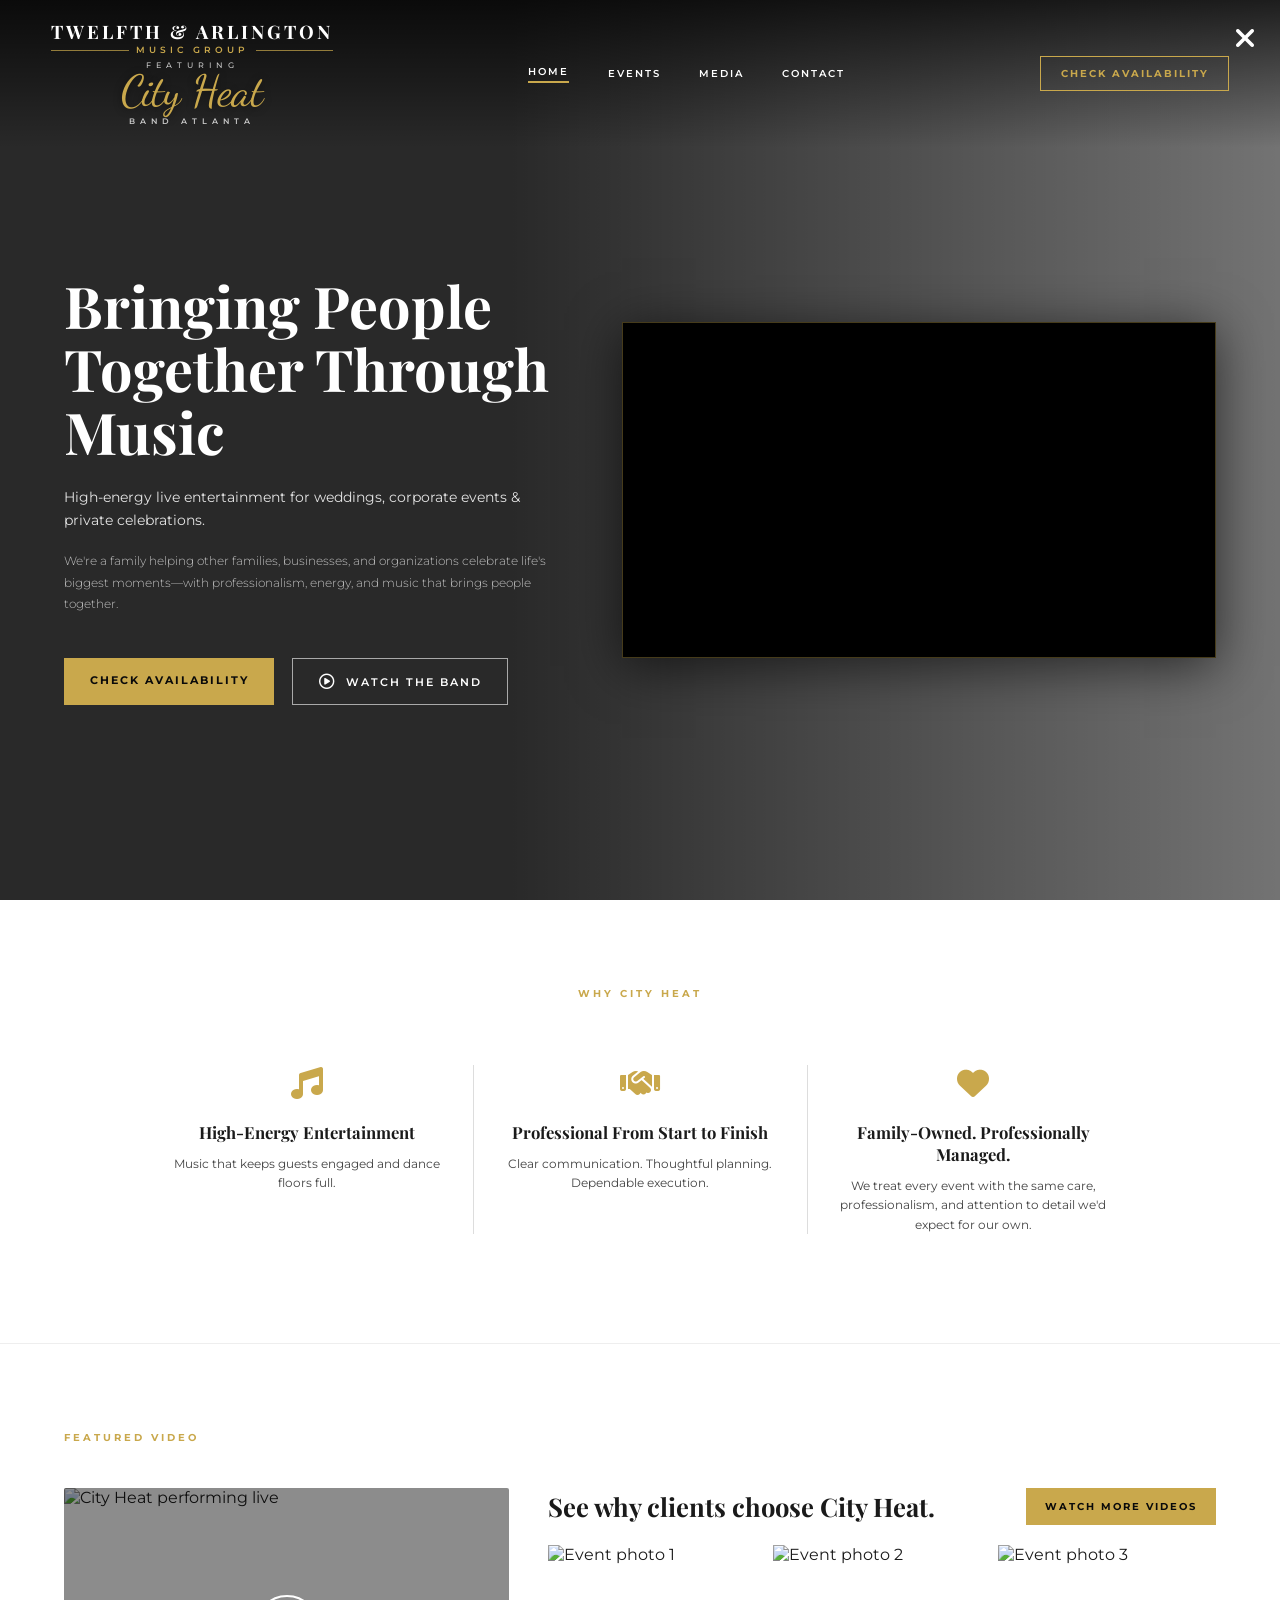
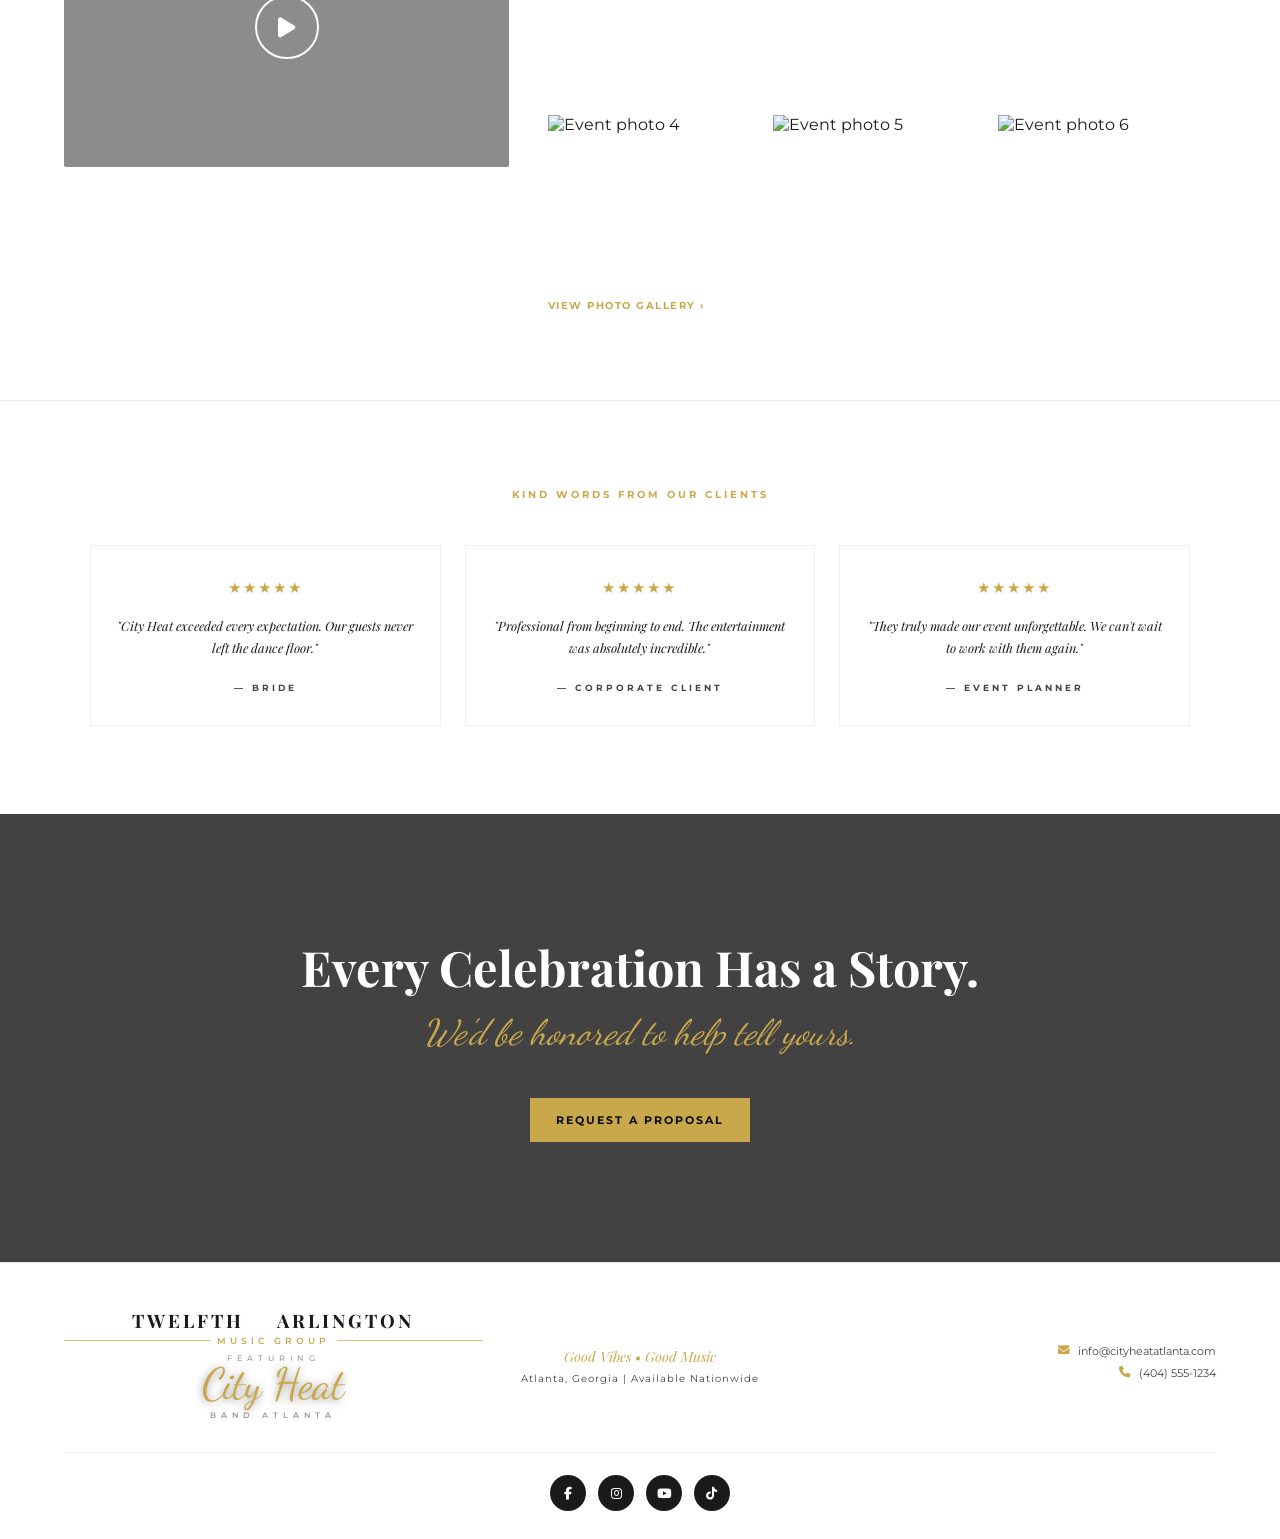
==== index.html @ e89c9251 "Snapshot current website before asset extraction" ====
<!DOCTYPE html>
<html lang="en">
<head>
  <meta charset="UTF-8" />
  <meta name="viewport" content="width=device-width, initial-scale=1.0, maximum-scale=5.0" />
  <title>Twelfth & Arlington Music Group | City Heat of Atlanta</title>
  <link href="https://fonts.googleapis.com/css2?family=Playfair+Display:ital,wght@0,400;0,700;1,400&family=Dancing+Script:wght@600&family=Montserrat:wght@300;400;500;600;700&display=swap" rel="stylesheet" />
  <link rel="stylesheet" href="https://cdnjs.cloudflare.com/ajax/libs/font-awesome/6.5.0/css/all.min.css" />
  <style>
    /* ═══════════════════════════════════════════
       RESET & BASE
    ════════════════════════════════════════════ */
    *, *::before, *::after { box-sizing: border-box; margin: 0; padding: 0; }

    :root {
      --gold: #C9A84C;
      --gold-light: #E2C06A;
      --gold-dark: #A8873A;
      --black: #0a0a0a;
      --white: #ffffff;
      --text-dark: #1a1a1a;
      --text-mid: #444;

      /* Fluid section padding: shrinks on smaller screens */
      --section-x: clamp(24px, 5vw, 80px);
      --section-y: clamp(48px, 7vw, 88px);
    }

    html {
      scroll-behavior: smooth;
      -webkit-text-size-adjust: 100%;
    }

    body {
      font-family: 'Montserrat', sans-serif;
      color: var(--text-dark);
      background: var(--white);
      overflow-x: hidden;
      width: 100%;
    }

    img, video { max-width: 100%; height: auto; display: block; }

    /* ═══════════════════════════════════════════
       FLUID CONTAINER
    ════════════════════════════════════════════ */
    .container {
      width: 100%;
      max-width: 1280px;
      margin-left: auto;
      margin-right: auto;
      padding-left: var(--section-x);
      padding-right: var(--section-x);
    }

    /* ═══════════════════════════════════════════
       HEADER
    ════════════════════════════════════════════ */
    #header {
      position: absolute;
      top: 0; left: 0; right: 0;
      z-index: 100;
      display: flex;
      align-items: center;
      justify-content: space-between;
      gap: 16px;
      padding: clamp(14px, 2vw, 22px) clamp(20px, 4vw, 56px);
      background: linear-gradient(to bottom, rgba(0,0,0,0.75) 0%, transparent 100%);
      transition: background 0.3s, padding 0.3s;
    }
    #header.scrolled {
      position: fixed;
      background: rgba(0,0,0,0.94);
    }

    /* ── LOGO BLOCK ─────────────────────────── */
    .logo-block {
      display: flex;
      flex-direction: column;
      align-items: center;
      flex-shrink: 0;
      line-height: 1;
      text-align: center;
    }

    /* Row 1: TWELFTH & ARLINGTON */
    .logo-name {
      font-family: 'Playfair Display', serif;
      font-weight: 700;
      font-size: clamp(13px, 1.45vw, 21px);
      letter-spacing: 3px;
      color: var(--white);
      white-space: nowrap;
      text-transform: uppercase;
      line-height: 1.1;
    }
    .logo-name .amp { color: var(--white); }

    /* Row 2: — MUSIC GROUP — */
    .logo-mg {
      font-family: 'Montserrat', sans-serif;
      font-weight: 600;
      font-size: clamp(7px, 0.68vw, 10px);
      letter-spacing: 4px;
      color: var(--gold);
      white-space: nowrap;
      display: flex;
      align-items: center;
      gap: 7px;
      width: 100%;
      justify-content: center;
      margin: 4px 0 3px;
    }
    .logo-mg .dash { flex: 1; height: 1px; background: var(--gold); opacity: 0.7; min-width: 14px; }

    /* Row 3: FEATURING */
    .logo-featuring {
      font-family: 'Montserrat', sans-serif;
      font-weight: 500;
      font-size: clamp(7px, 0.62vw, 9px);
      letter-spacing: 5px;
      color: rgba(255,255,255,0.75);
      text-transform: uppercase;
      margin-top: 4px;
    }

    /* Row 4: City Heat script */
    .logo-script {
      font-family: 'Dancing Script', cursive;
      font-size: clamp(30px, 3.4vw, 50px);
      color: var(--gold);
      line-height: 1;
      margin-top: 0px;
      /* Slight text-shadow for depth like the reference */
      text-shadow: 0 1px 8px rgba(0,0,0,0.45);
    }

    /* Row 5: BAND ATLANTA */
    .logo-sub {
      font-family: 'Montserrat', sans-serif;
      font-weight: 600;
      font-size: clamp(7px, 0.62vw, 9px);
      letter-spacing: 5px;
      color: rgba(255,255,255,0.75);
      text-transform: uppercase;
      margin-top: 4px;
    }

    /* Desktop Nav */
    nav#main-nav {
      display: flex;
      align-items: center;
      gap: clamp(20px, 3vw, 40px);
      flex: 1;
      justify-content: center;
    }
    nav#main-nav a {
      font-weight: 600;
      font-size: clamp(9px, 0.8vw, 11px);
      letter-spacing: 2px;
      text-transform: uppercase;
      color: var(--white);
      text-decoration: none;
      transition: color 0.2s;
      white-space: nowrap;
    }
    nav#main-nav a:hover { color: var(--gold); }
    nav#main-nav a.active {
      color: var(--white);
      border-bottom: 2px solid var(--gold);
      padding-bottom: 3px;
    }

    .header-right { display: flex; align-items: center; gap: 14px; flex-shrink: 0; }

    .btn-availability {
      font-weight: 700;
      font-size: clamp(8px, 0.75vw, 11px);
      letter-spacing: 2px;
      text-transform: uppercase;
      color: var(--gold);
      border: 1.5px solid var(--gold);
      background: transparent;
      padding: clamp(8px, 1vw, 11px) clamp(14px, 1.5vw, 22px);
      cursor: pointer;
      transition: background 0.2s, color 0.2s;
      white-space: nowrap;
      text-decoration: none;
    }
    .btn-availability:hover { background: var(--gold); color: var(--black); }

    /* Hamburger */
    .hamburger {
      display: none;
      flex-direction: column;
      gap: 5px;
      cursor: pointer;
      padding: 4px;
    }
    .hamburger span { width: 24px; height: 2px; background: var(--white); display: block; transition: 0.3s; }

    /* Mobile nav overlay */
    nav#main-nav.open {
      display: flex !important;
      flex-direction: column;
      position: fixed;
      inset: 0;
      background: rgba(0,0,0,0.97);
      justify-content: center;
      align-items: center;
      gap: 32px;
      z-index: 300;
    }
    nav#main-nav.open a {
      font-size: 18px;
      letter-spacing: 3px;
    }
    .close-menu {
      position: absolute; top: 24px; right: 24px;
      color: var(--white); font-size: 28px; cursor: pointer;
      background: none; border: none;
    }

    /* ═══════════════════════════════════════════
       HERO
    ════════════════════════════════════════════ */
    #hero {
      position: relative;
      width: 100%;
      min-height: 100svh;
      display: flex;
      align-items: center;
      background: url('https://images.unsplash.com/photo-1470229722913-7c0e2dbbafd3?w=1920&q=85') center center / cover no-repeat;
    }
    #hero::before {
      content: '';
      position: absolute; inset: 0;
      background: linear-gradient(to right, rgba(0,0,0,0.84) 40%, rgba(0,0,0,0.55) 100%);
    }

    .hero-inner {
      position: relative;
      z-index: 2;
      width: 100%;
      display: flex;
      align-items: center;
      gap: clamp(24px, 4vw, 60px);
      padding: clamp(100px, 14vw, 180px) var(--section-x) clamp(60px, 8vw, 100px);
    }

    .hero-content {
      flex: 0 0 auto;
      width: 100%;
      max-width: clamp(280px, 44%, 520px);
    }

    .hero-video-wrap {
      flex: 1 1 0;
      min-width: 0;
    }
    .hero-video-ratio {
      position: relative;
      width: 100%;
      padding-bottom: 56.25%;
      background: #000;
      box-shadow: 0 8px 48px rgba(0,0,0,0.6);
      border: 1px solid rgba(201,168,76,0.35);
    }
    .hero-video-ratio iframe {
      position: absolute;
      inset: 0;
      width: 100%;
      height: 100%;
      border: none;
      display: block;
    }

    .hero-headline {
      font-family: 'Playfair Display', serif;
      font-size: clamp(30px, 4.5vw, 64px);
      font-weight: 700;
      color: var(--white);
      line-height: 1.1;
      margin-bottom: clamp(14px, 2vw, 22px);
    }

    .hero-sub {
      font-size: clamp(12px, 1.1vw, 15px);
      font-weight: 400;
      color: rgba(255,255,255,0.87);
      margin-bottom: clamp(12px, 1.5vw, 18px);
      line-height: 1.65;
    }

    .hero-para {
      font-size: clamp(11px, 0.95vw, 14px);
      font-weight: 300;
      color: rgba(255,255,255,0.7);
      line-height: 1.75;
      margin-bottom: clamp(28px, 3.5vw, 44px);
    }

    .hero-buttons {
      display: flex;
      gap: clamp(10px, 1.5vw, 18px);
      flex-wrap: wrap;
    }

    /* Shared buttons */
    .btn-gold {
      font-weight: 700;
      font-size: clamp(9px, 0.85vw, 12px);
      letter-spacing: 2px;
      text-transform: uppercase;
      background: var(--gold);
      color: var(--black);
      border: none;
      padding: clamp(11px, 1.2vw, 15px) clamp(20px, 2vw, 30px);
      cursor: pointer;
      transition: background 0.2s;
      text-decoration: none;
      display: inline-block;
      white-space: nowrap;
    }
    .btn-gold:hover { background: var(--gold-light); }

    .btn-outline-white {
      font-weight: 600;
      font-size: clamp(9px, 0.85vw, 12px);
      letter-spacing: 2px;
      text-transform: uppercase;
      background: transparent;
      color: var(--white);
      border: 1.5px solid rgba(255,255,255,0.6);
      padding: clamp(11px, 1.2vw, 15px) clamp(20px, 2vw, 30px);
      cursor: pointer;
      display: inline-flex;
      align-items: center;
      gap: 10px;
      transition: border-color 0.2s, color 0.2s;
      text-decoration: none;
      white-space: nowrap;
    }
    .btn-outline-white:hover { border-color: var(--white); }
    .btn-outline-white i { font-size: clamp(14px, 1.2vw, 18px); }

    /* ═══════════════════════════════════════════
       SECTION LABEL
    ════════════════════════════════════════════ */
    .section-label {
      font-weight: 700;
      font-size: clamp(9px, 0.75vw, 11px);
      letter-spacing: 3px;
      text-transform: uppercase;
      color: var(--gold);
      margin-bottom: clamp(28px, 3.5vw, 48px);
      display: block;
    }

    /* ═══════════════════════════════════════════
       WHY CITY HEAT
    ════════════════════════════════════════════ */
    #why {
      background: var(--white);
      padding: var(--section-y) var(--section-x);
      text-align: center;
    }

    .why-cols {
      display: grid;
      grid-template-columns: repeat(3, 1fr);
      gap: 0;
      max-width: 1000px;
      margin: 0 auto;
    }

    .why-col {
      padding: clamp(16px, 2.5vw, 28px) clamp(24px, 3.5vw, 48px);
      position: relative;
    }

    .why-col + .why-col::before {
      content: '';
      position: absolute;
      left: 0; top: 10%; height: 80%;
      width: 1px;
      background: #ddd;
    }

    .why-icon {
      font-size: clamp(26px, 2.5vw, 36px);
      color: var(--gold);
      margin-bottom: clamp(12px, 1.5vw, 18px);
    }

    .why-title {
      font-family: 'Playfair Display', serif;
      font-size: clamp(14px, 1.3vw, 18px);
      font-weight: 700;
      color: var(--text-dark);
      margin-bottom: clamp(8px, 1vw, 12px);
    }

    .why-text {
      font-size: clamp(11px, 0.9vw, 13px);
      color: var(--text-mid);
      line-height: 1.7;
    }

    /* ═══════════════════════════════════════════
       MEDIA / VIDEO
    ════════════════════════════════════════════ */
    #media-section {
      background: var(--white);
      padding: var(--section-y) var(--section-x);
      border-top: 1px solid #eee;
    }

    .media-grid {
      display: grid;
      grid-template-columns: minmax(0, 2fr) minmax(0, 3fr);
      gap: clamp(20px, 3vw, 40px);
      align-items: start;
      max-width: 1200px;
      margin: 0 auto;
    }

    .video-thumb {
      position: relative;
      border-radius: 2px;
      overflow: hidden;
      cursor: pointer;
      width: 100%;
      aspect-ratio: 16 / 10;
    }

    .video-thumb img {
      width: 100%;
      height: 100%;
      object-fit: cover;
      display: block;
      transition: transform 0.4s;
    }
    .video-thumb:hover img { transform: scale(1.03); }

    .video-overlay {
      position: absolute; inset: 0;
      background: rgba(0,0,0,0.45);
      display: flex;
      align-items: center;
      justify-content: center;
      transition: background 0.2s;
    }
    .video-thumb:hover .video-overlay { background: rgba(0,0,0,0.55); }

    .play-btn {
      width: clamp(48px, 5vw, 68px);
      height: clamp(48px, 5vw, 68px);
      border-radius: 50%;
      border: 2px solid var(--white);
      display: flex; align-items: center; justify-content: center;
      color: var(--white);
      font-size: clamp(18px, 1.8vw, 24px);
      transition: background 0.2s, transform 0.2s;
    }
    .video-thumb:hover .play-btn { background: rgba(201,168,76,0.35); transform: scale(1.08); }

    .media-right {
      display: flex;
      flex-direction: column;
      gap: clamp(14px, 2vw, 20px);
    }

    .media-cta-row {
      display: flex;
      align-items: center;
      gap: clamp(16px, 2.5vw, 32px);
      flex-wrap: wrap;
    }

    .media-cta-text {
      font-family: 'Playfair Display', serif;
      font-size: clamp(18px, 2vw, 28px);
      font-weight: 700;
      color: var(--text-dark);
      line-height: 1.3;
      flex: 1;
      min-width: 160px;
    }

    .btn-gold-sm {
      font-weight: 700;
      font-size: clamp(8px, 0.75vw, 11px);
      letter-spacing: 2px;
      text-transform: uppercase;
      background: var(--gold);
      color: var(--black);
      border: none;
      padding: clamp(9px, 1vw, 13px) clamp(14px, 1.5vw, 22px);
      cursor: pointer;
      transition: background 0.2s;
      white-space: nowrap;
      text-decoration: none;
      display: inline-block;
      flex-shrink: 0;
    }
    .btn-gold-sm:hover { background: var(--gold-light); }

    .photo-grid {
      display: grid;
      grid-template-columns: repeat(3, 1fr);
      gap: clamp(4px, 0.5vw, 8px);
    }

    .photo-grid img {
      width: 100%;
      aspect-ratio: 4 / 3;
      object-fit: cover;
      display: block;
      transition: opacity 0.2s;
    }
    .photo-grid img:hover { opacity: 0.82; }

    .gallery-link {
      font-weight: 700;
      font-size: clamp(9px, 0.8vw, 11px);
      letter-spacing: 1.5px;
      color: var(--gold);
      text-decoration: none;
      text-transform: uppercase;
      display: inline-block;
      transition: color 0.2s;
    }
    .gallery-link:hover { color: var(--gold-dark); }

    /* ═══════════════════════════════════════════
       TESTIMONIALS
    ════════════════════════════════════════════ */
    #testimonials {
      background: var(--white);
      padding: var(--section-y) var(--section-x);
      border-top: 1px solid #eee;
    }

    .testi-inner {
      max-width: 1100px;
      margin: 0 auto;
      position: relative;
    }

    .testi-cards {
      display: grid;
      grid-template-columns: repeat(3, 1fr);
      gap: clamp(14px, 2vw, 24px);
    }

    .testi-card {
      text-align: center;
      padding: clamp(22px, 2.5vw, 36px) clamp(16px, 2vw, 28px);
      border: 1px solid #eee;
    }

    .stars {
      color: var(--gold);
      font-size: clamp(13px, 1.2vw, 17px);
      margin-bottom: clamp(12px, 1.5vw, 18px);
      letter-spacing: 2px;
    }

    .testi-quote {
      font-family: 'Playfair Display', serif;
      font-size: clamp(12px, 1vw, 15px);
      font-style: italic;
      color: var(--text-dark);
      line-height: 1.75;
      margin-bottom: clamp(14px, 1.8vw, 22px);
    }

    .testi-source {
      font-weight: 700;
      font-size: clamp(8px, 0.7vw, 10px);
      letter-spacing: 3px;
      text-transform: uppercase;
      color: var(--text-mid);
    }

    .carousel-arrow {
      display: none; /* shown via JS on mobile */
      position: absolute;
      top: 50%;
      transform: translateY(-50%);
      background: none;
      border: 1px solid #ccc;
      width: 36px; height: 36px;
      align-items: center;
      justify-content: center;
      cursor: pointer;
      font-size: 18px;
      color: var(--text-mid);
      transition: border-color 0.2s, color 0.2s;
      z-index: 5;
    }
    .carousel-arrow:hover { border-color: var(--gold); color: var(--gold); }
    .carousel-arrow.left { left: -48px; }
    .carousel-arrow.right { right: -48px; }

    /* ═══════════════════════════════════════════
       CTA BANNER
    ════════════════════════════════════════════ */
    #cta-banner {
      position: relative;
      padding: clamp(72px, 10vw, 120px) var(--section-x);
      text-align: center;
      background: url('https://images.unsplash.com/photo-1516450360452-9312f5e86fc7?w=1920&q=75') center center / cover no-repeat;
    }
    #cta-banner::before {
      content: '';
      position: absolute; inset: 0;
      background: rgba(0,0,0,0.74);
    }

    .cta-inner { position: relative; z-index: 2; max-width: 800px; margin: 0 auto; }

    .cta-headline {
      font-family: 'Playfair Display', serif;
      font-size: clamp(26px, 3.8vw, 52px);
      font-weight: 700;
      color: var(--white);
      margin-bottom: clamp(8px, 1vw, 14px);
    }

    .cta-script {
      font-family: 'Dancing Script', cursive;
      font-size: clamp(20px, 2.8vw, 40px);
      color: var(--gold);
      margin-bottom: clamp(28px, 3.5vw, 44px);
      font-style: italic;
    }

    /* ═══════════════════════════════════════════
       FOOTER
    ════════════════════════════════════════════ */
    #footer {
      background: var(--white);
      border-top: 1px solid #e5e5e5;
      padding: clamp(28px, 4vw, 48px) var(--section-x) clamp(20px, 2.5vw, 28px);
    }

    .footer-top {
      display: grid;
      grid-template-columns: 1fr auto 1fr;
      gap: clamp(20px, 3vw, 40px);
      align-items: center;
      margin-bottom: clamp(20px, 3vw, 32px);
    }

    .footer-logo-block { display: flex; flex-direction: column; align-items: center; text-align: center; }
    .footer-logo-top {
      font-weight: 700;
      font-size: clamp(10px, 0.95vw, 14px);
      letter-spacing: 2px;
      color: var(--text-dark);
    }
    .footer-logo-top span { color: var(--gold); }
    .footer-logo-top.light { font-size: clamp(8px, 0.75vw, 11px); letter-spacing: 2.5px; font-weight: 400; }
    .footer-featuring {
      font-size: clamp(6px, 0.55vw, 8px);
      letter-spacing: 2.5px;
      text-transform: uppercase;
      color: #aaa;
      margin-top: 2px;
    }
    .footer-script {
      font-family: 'Dancing Script', cursive;
      font-size: clamp(20px, 2vw, 28px);
      color: var(--gold);
      line-height: 1;
      margin-top: 3px;
    }
    .footer-sub-text {
      font-size: clamp(6px, 0.6vw, 9px);
      letter-spacing: 2px;
      text-transform: uppercase;
      color: #999;
    }

    .footer-center { text-align: center; }
    .footer-tagline {
      font-family: 'Playfair Display', serif;
      font-size: clamp(12px, 1.1vw, 16px);
      color: var(--gold);
      font-style: italic;
      margin-bottom: 6px;
    }
    .footer-location {
      font-size: clamp(9px, 0.8vw, 12px);
      color: var(--text-mid);
      letter-spacing: 1px;
    }

    .footer-contact { text-align: right; }
    .footer-contact a {
      display: flex;
      align-items: center;
      gap: 8px;
      font-size: clamp(10px, 0.85vw, 13px);
      color: var(--text-mid);
      text-decoration: none;
      margin-bottom: 8px;
      justify-content: flex-end;
      transition: color 0.2s;
    }
    .footer-contact a:hover { color: var(--gold); }
    .footer-contact i { color: var(--gold); font-size: clamp(11px, 0.9vw, 14px); }

    .footer-bottom {
      border-top: 1px solid #eee;
      padding-top: clamp(16px, 2vw, 22px);
      display: flex;
      justify-content: center;
      gap: 12px;
    }

    .social-icon {
      width: clamp(32px, 2.8vw, 40px);
      height: clamp(32px, 2.8vw, 40px);
      border-radius: 50%;
      background: var(--text-dark);
      display: flex; align-items: center; justify-content: center;
      color: var(--white);
      font-size: clamp(12px, 1vw, 15px);
      text-decoration: none;
      transition: background 0.2s;
    }
    .social-icon:hover { background: var(--gold); }

    /* ═══════════════════════════════════════════
       BREAKPOINTS
    ════════════════════════════════════════════ */

    /* ── 1440px and below ── */
    @media (max-width: 1440px) {
      .why-col { padding: 20px 32px; }
    }

    /* ── 1200px and below ── */
    @media (max-width: 1200px) {
      .media-grid {
        grid-template-columns: minmax(0, 1fr) minmax(0, 1.5fr);
        gap: 24px;
      }
    }

    /* ── 992px — tablet landscape ── */
    @media (max-width: 992px) {
      nav#main-nav { gap: 20px; }
      nav#main-nav a { font-size: 10px; }

      .hero-inner { gap: 24px; }
      .hero-content { max-width: 46%; }

      .why-cols { max-width: 100%; }
      .why-col { padding: 16px 24px; }

      .media-grid { grid-template-columns: 1fr; }
      .video-thumb { aspect-ratio: 16 / 9; }
      .media-cta-row { gap: 20px; }

      .testi-cards { gap: 16px; }

      .footer-top { grid-template-columns: 1fr 1fr; grid-template-rows: auto auto; }
      .footer-logo-block { grid-column: 1; }
      .footer-contact { grid-column: 2; text-align: right; }
      .footer-center { grid-column: 1 / -1; text-align: center; padding-top: 8px; border-top: 1px solid #eee; }
    }

    /* ── 768px — tablet portrait ── */
    @media (max-width: 768px) {
      nav#main-nav:not(.open) { display: none; }
      .btn-availability { display: none; }
      .hamburger { display: flex; }

      .hero-inner {
        flex-direction: column;
        padding-top: clamp(90px, 22vw, 140px);
      }
      .hero-content {
        max-width: 100%;
      }
      .hero-video-wrap {
        width: 100%;
        flex: none;
      }
      #hero::before {
        background: rgba(0,0,0,0.72);
      }

      .why-cols { grid-template-columns: 1fr; }
      .why-col + .why-col::before { display: none; }
      .why-col {
        padding: 20px 16px;
        border-top: 1px solid #eee;
      }

      .media-grid { grid-template-columns: 1fr; }

      .testi-cards { grid-template-columns: 1fr; }
      .testi-card.hidden { display: none; }
      .carousel-arrow { display: flex; }
      .carousel-arrow.left { left: -8px; }
      .carousel-arrow.right { right: -8px; }
      .testi-inner { padding: 0 40px; }

      .footer-top {
        grid-template-columns: 1fr;
        text-align: center;
      }
      .footer-logo-block { align-items: center; }
      .footer-contact { text-align: center; }
      .footer-contact a { justify-content: center; }
      .footer-center { border-top: none; }
    }

    /* ── 576px — mobile ── */
    @media (max-width: 576px) {
      :root { --section-x: 20px; --section-y: 44px; }

      .hero-buttons { flex-direction: column; align-items: flex-start; }
      .hero-buttons .btn-gold,
      .hero-buttons .btn-outline-white { width: 100%; justify-content: center; }

      .media-cta-row { flex-direction: column; align-items: flex-start; }
      .btn-gold-sm { width: 100%; text-align: center; }

      .photo-grid { grid-template-columns: repeat(2, 1fr); }

      .why-col { padding: 18px 12px; }

      .testi-inner { padding: 0 44px; }

      .footer-top { gap: 20px; }
    }

    /* ── 430px and below ── */
    @media (max-width: 430px) {
      .logo-script { font-size: 22px; }
      .logo-top { font-size: 10px; }
    }
  </style>
</head>
<body>

<!-- ═══════════════════════════════════════════
     HEADER
════════════════════════════════════════════ -->
<header id="header">
  <div class="logo-block">
    <div class="logo-name">TWELFTH <span class="amp">&amp;</span> ARLINGTON</div>
    <div class="logo-rule"></div>
    <div class="logo-mg"><span class="dash"></span> MUSIC GROUP <span class="dash"></span></div>
    <div class="logo-featuring">Featuring</div>
    <div class="logo-script">City Heat</div>
    <div class="logo-sub">Band Atlanta</div>
  </div>

  <nav id="main-nav">
    <button class="close-menu" onclick="closeMenu()" aria-label="Close menu"><i class="fa fa-times"></i></button>
    <a href="#" class="active">Home</a>
    <a href="#media-section">Events</a>
    <a href="#media-section">Media</a>
    <a href="#footer">Contact</a>
  </nav>

  <div class="header-right">
    <a href="#cta-banner" class="btn-availability">Check Availability</a>
    <div class="hamburger" id="hamburger" onclick="openMenu()" aria-label="Open menu">
      <span></span><span></span><span></span>
    </div>
  </div>
</header>


<!-- ═══════════════════════════════════════════
     HERO
════════════════════════════════════════════ -->
<section id="hero">
  <div class="hero-inner">
    <div class="hero-content">
      <h1 class="hero-headline" contenteditable="true">Bringing People Together Through Music</h1>
      <p class="hero-sub" contenteditable="true">High-energy live entertainment for weddings, corporate events &amp; private celebrations.</p>
      <p class="hero-para" contenteditable="true">We're a family helping other families, businesses, and organizations celebrate life's biggest moments—with professionalism, energy, and music that brings people together.</p>
      <div class="hero-buttons">
        <a href="#cta-banner" class="btn-gold">Check Availability</a>
        <a href="#media-section" class="btn-outline-white"><i class="fa-regular fa-circle-play"></i> Watch the Band</a>
      </div>
    </div>
    <div class="hero-video-wrap">
      <div class="hero-video-ratio">
        <iframe
          src="https://www.youtube.com/embed/eTNvdwnhG3U"
          title="City Heat Band — Live Performance"
          allow="accelerometer; autoplay; clipboard-write; encrypted-media; gyroscope; picture-in-picture; web-share"
          allowfullscreen
        ></iframe>
      </div>
    </div>
  </div>
</section>


<!-- ═══════════════════════════════════════════
     WHY CITY HEAT
════════════════════════════════════════════ -->
<section id="why">
  <span class="section-label" style="text-align:center;">Why City Heat</span>
  <div class="why-cols">
    <div class="why-col">
      <div class="why-icon"><i class="fa fa-music"></i></div>
      <h3 class="why-title" contenteditable="true">High-Energy Entertainment</h3>
      <p class="why-text" contenteditable="true">Music that keeps guests engaged and dance floors full.</p>
    </div>
    <div class="why-col">
      <div class="why-icon"><i class="fa fa-handshake"></i></div>
      <h3 class="why-title" contenteditable="true">Professional From Start to Finish</h3>
      <p class="why-text" contenteditable="true">Clear communication. Thoughtful planning. Dependable execution.</p>
    </div>
    <div class="why-col">
      <div class="why-icon"><i class="fa fa-heart"></i></div>
      <h3 class="why-title" contenteditable="true">Family-Owned. Professionally Managed.</h3>
      <p class="why-text" contenteditable="true">We treat every event with the same care, professionalism, and attention to detail we'd expect for our own.</p>
    </div>
  </div>
</section>


<!-- ═══════════════════════════════════════════
     FEATURED VIDEO / GALLERY
════════════════════════════════════════════ -->
<section id="media-section">
  <span class="section-label">Featured Video</span>
  <div class="media-grid">

    <div class="video-thumb" onclick="playVideo()">
      <img src="https://images.unsplash.com/photo-1516450360452-9312f5e86fc7?w=800&q=80" alt="City Heat performing live" />
      <div class="video-overlay">
        <div class="play-btn"><i class="fa fa-play"></i></div>
      </div>
    </div>

    <div class="media-right">
      <div class="media-cta-row">
        <p class="media-cta-text" contenteditable="true">See why clients choose City Heat.</p>
        <a href="#" class="btn-gold-sm">Watch More Videos</a>
      </div>
      <div class="photo-grid">
        <img src="https://images.unsplash.com/photo-1501612780327-45045538702b?w=400&q=75" alt="Event photo 1" />
        <img src="https://images.unsplash.com/photo-1464366400600-7168b8af9bc3?w=400&q=75" alt="Event photo 2" />
        <img src="https://images.unsplash.com/photo-1533174072545-7a4b6ad7a6c3?w=400&q=75" alt="Event photo 3" />
        <img src="https://images.unsplash.com/photo-1492684223066-81342ee5ff30?w=400&q=75" alt="Event photo 4" />
        <img src="https://images.unsplash.com/photo-1540575467063-178a50c2df87?w=400&q=75" alt="Event photo 5" />
        <img src="https://images.unsplash.com/photo-1511795409834-ef04bbd61622?w=400&q=75" alt="Event photo 6" />
      </div>
      <a href="#" class="gallery-link">View Photo Gallery &rsaquo;</a>
    </div>

  </div>
</section>


<!-- ═══════════════════════════════════════════
     TESTIMONIALS
════════════════════════════════════════════ -->
<section id="testimonials">
  <span class="section-label" style="text-align:center; display:block;">Kind Words from Our Clients</span>
  <div class="testi-inner">
    <button class="carousel-arrow left" onclick="slideCarousel(-1)" aria-label="Previous">&#8249;</button>
    <div class="testi-cards" id="testi-cards">
      <div class="testi-card">
        <div class="stars">★★★★★</div>
        <p class="testi-quote" contenteditable="true">"City Heat exceeded every expectation. Our guests never left the dance floor."</p>
        <p class="testi-source" contenteditable="true">— Bride</p>
      </div>
      <div class="testi-card">
        <div class="stars">★★★★★</div>
        <p class="testi-quote" contenteditable="true">"Professional from beginning to end. The entertainment was absolutely incredible."</p>
        <p class="testi-source" contenteditable="true">— Corporate Client</p>
      </div>
      <div class="testi-card">
        <div class="stars">★★★★★</div>
        <p class="testi-quote" contenteditable="true">"They truly made our event unforgettable. We can't wait to work with them again."</p>
        <p class="testi-source" contenteditable="true">— Event Planner</p>
      </div>
    </div>
    <button class="carousel-arrow right" onclick="slideCarousel(1)" aria-label="Next">&#8250;</button>
  </div>
</section>


<!-- ═══════════════════════════════════════════
     CTA BANNER
════════════════════════════════════════════ -->
<section id="cta-banner">
  <div class="cta-inner">
    <h2 class="cta-headline" contenteditable="true">Every Celebration Has a Story.</h2>
    <p class="cta-script" contenteditable="true">We'd be honored to help tell yours.</p>
    <a href="mailto:info@cityheatatlanta.com" class="btn-gold">Request a Proposal</a>
  </div>
</section>


<!-- ═══════════════════════════════════════════
     FOOTER
════════════════════════════════════════════ -->
<footer id="footer">
  <div class="footer-top">
    <div class="footer-logo-block">
      <div class="logo-name" style="color:var(--text-dark);">TWELFTH <span class="amp">&amp;</span> ARLINGTON</div>
      <div class="logo-rule"></div>
      <div class="logo-mg" style="color:var(--gold);"><span class="dash"></span> MUSIC GROUP <span class="dash"></span></div>
      <div class="logo-featuring" style="color:#999;">Featuring</div>
      <div class="logo-script">City Heat</div>
      <div class="logo-sub" style="color:#999;">Band Atlanta</div>
    </div>
    <div class="footer-center">
      <p class="footer-tagline" contenteditable="true">Good Vibes • Good Music</p>
      <p class="footer-location" contenteditable="true">Atlanta, Georgia | Available Nationwide</p>
    </div>
    <div class="footer-contact">
      <a href="mailto:info@cityheatatlanta.com"><i class="fa fa-envelope"></i> info@cityheatatlanta.com</a>
      <a href="tel:4045551234"><i class="fa fa-phone"></i> (404) 555-1234</a>
    </div>
  </div>
  <div class="footer-bottom">
    <a href="#" class="social-icon" aria-label="Facebook"><i class="fab fa-facebook-f"></i></a>
    <a href="#" class="social-icon" aria-label="Instagram"><i class="fab fa-instagram"></i></a>
    <a href="#" class="social-icon" aria-label="YouTube"><i class="fab fa-youtube"></i></a>
    <a href="#" class="social-icon" aria-label="TikTok"><i class="fab fa-tiktok"></i></a>
  </div>
</footer>


<!-- ═══════════════════════════════════════════
     VIDEO MODAL
════════════════════════════════════════════ -->
<div id="video-modal" style="display:none; position:fixed; inset:0; background:rgba(0,0,0,0.92); z-index:999; align-items:center; justify-content:center;">
  <button onclick="closeVideo()" style="position:absolute; top:20px; right:24px; background:none; border:none; color:#fff; font-size:32px; cursor:pointer; line-height:1;">&times;</button>
  <div style="width:min(860px,92vw);position:relative;padding-bottom:min(56.25vw,483.75px);background:#000;">
    <iframe
      style="position:absolute;inset:0;width:100%;height:100%;border:none;"
      src="https://www.youtube.com/embed/eTNvdwnhG3U"
      title="City Heat Band — Live Performance"
      allow="accelerometer; autoplay; clipboard-write; encrypted-media; gyroscope; picture-in-picture; web-share"
      allowfullscreen
    ></iframe>
  </div>
</div>


<script>
  /* ── Mobile Nav ───────────────────────────── */
  function openMenu() {
    document.getElementById('main-nav').classList.add('open');
    document.body.style.overflow = 'hidden';
  }
  function closeMenu() {
    document.getElementById('main-nav').classList.remove('open');
    document.body.style.overflow = '';
  }
  document.querySelectorAll('#main-nav a').forEach(a => a.addEventListener('click', closeMenu));

  /* ── Video Modal ──────────────────────────── */
  function playVideo() {
    const m = document.getElementById('video-modal');
    m.style.display = 'flex';
    document.body.style.overflow = 'hidden';
  }
  function closeVideo() {
    document.getElementById('video-modal').style.display = 'none';
    document.body.style.overflow = '';
  }
  document.getElementById('video-modal').addEventListener('click', function(e) {
    if (e.target === this) closeVideo();
  });

  /* ── Testimonial Carousel ─────────────────── */
  let currentSlide = 0;
  const MOBILE_BREAK = 768;

  function isMobile() { return window.innerWidth <= MOBILE_BREAK; }

  function initCarousel() {
    const cards = document.querySelectorAll('.testi-card');
    const arrows = document.querySelectorAll('.carousel-arrow');
    if (isMobile()) {
      cards.forEach((c, i) => c.classList.toggle('hidden', i !== currentSlide));
      arrows.forEach(a => a.style.display = 'flex');
    } else {
      cards.forEach(c => c.classList.remove('hidden'));
      arrows.forEach(a => a.style.display = 'none');
      currentSlide = 0;
    }
  }

  function slideCarousel(dir) {
    if (!isMobile()) return;
    const cards = document.querySelectorAll('.testi-card');
    currentSlide = (currentSlide + dir + cards.length) % cards.length;
    initCarousel();
  }

  window.addEventListener('resize', initCarousel);
  initCarousel();

  /* ── Sticky Header ────────────────────────── */
  const header = document.getElementById('header');
  function onScroll() {
    header.classList.toggle('scrolled', window.scrollY > 60);
  }
  window.addEventListener('scroll', onScroll, { passive: true });
  onScroll();
</script>
</body>
</html>
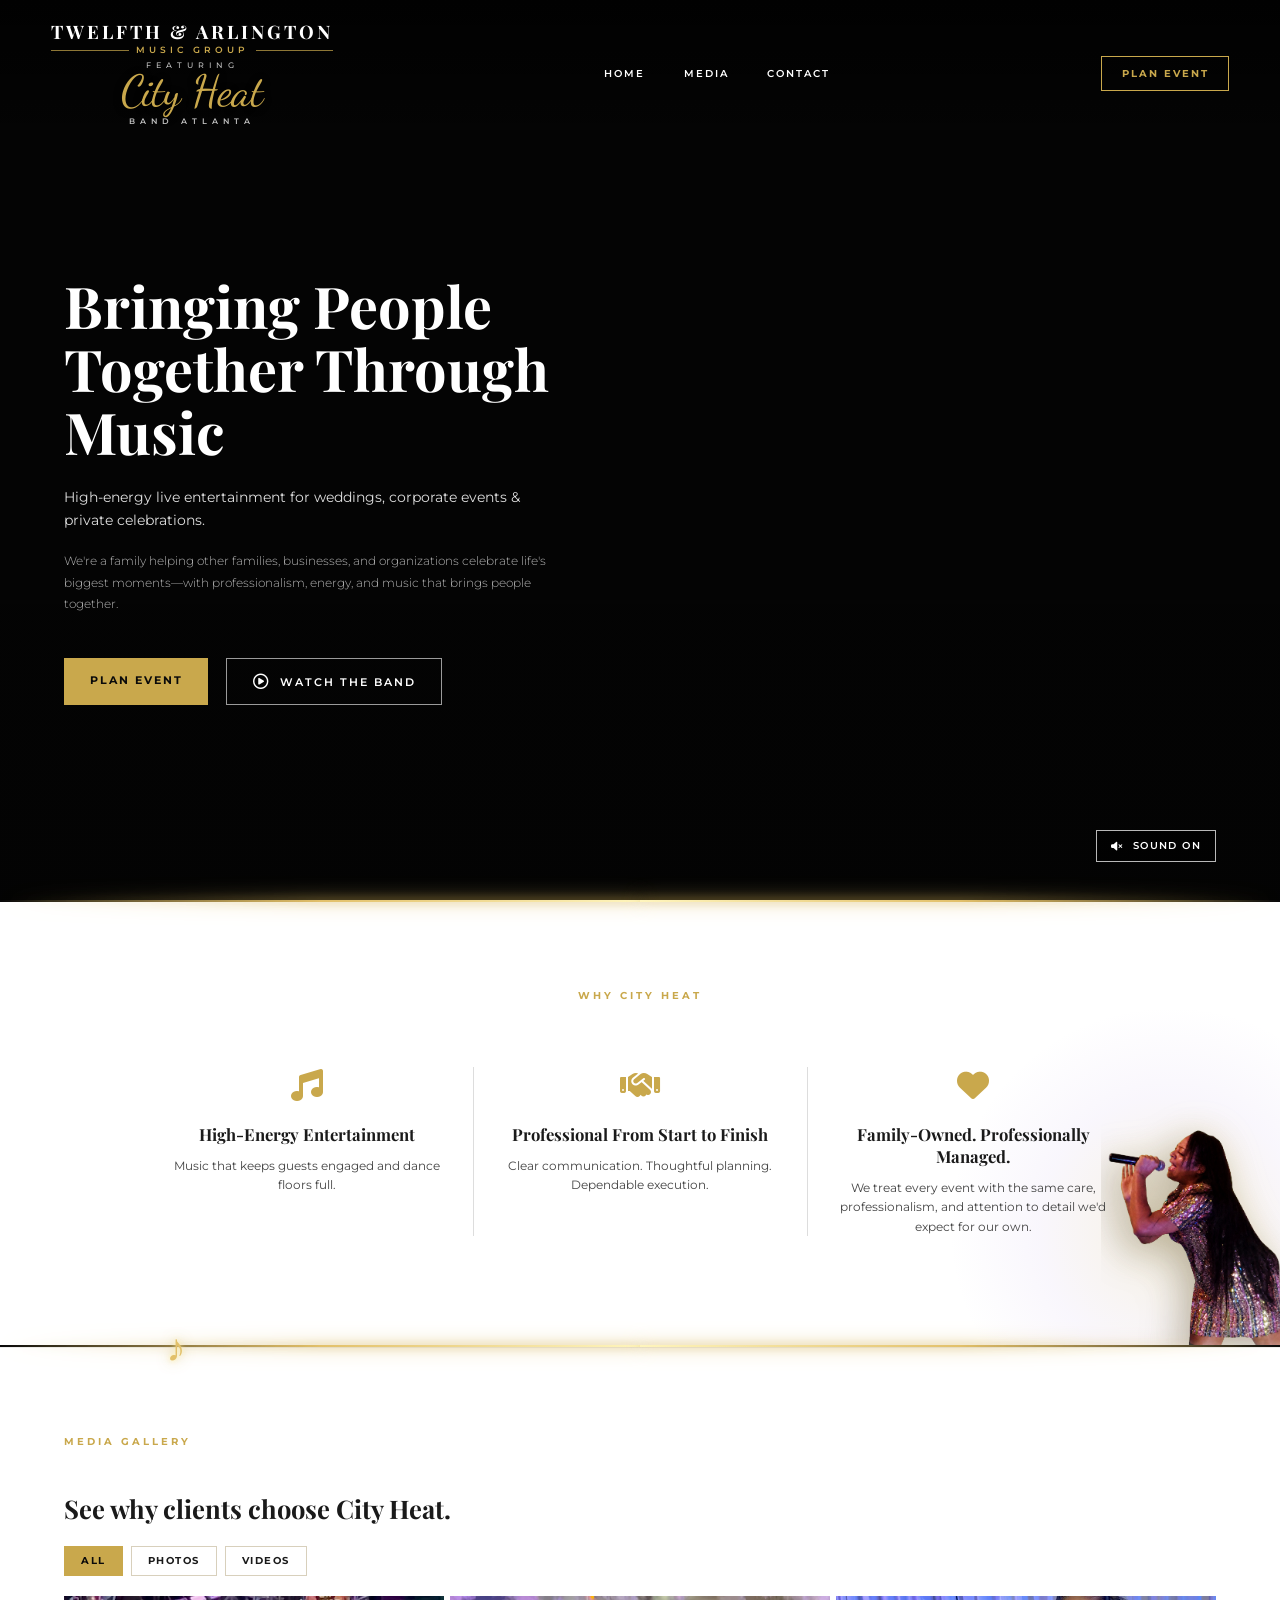
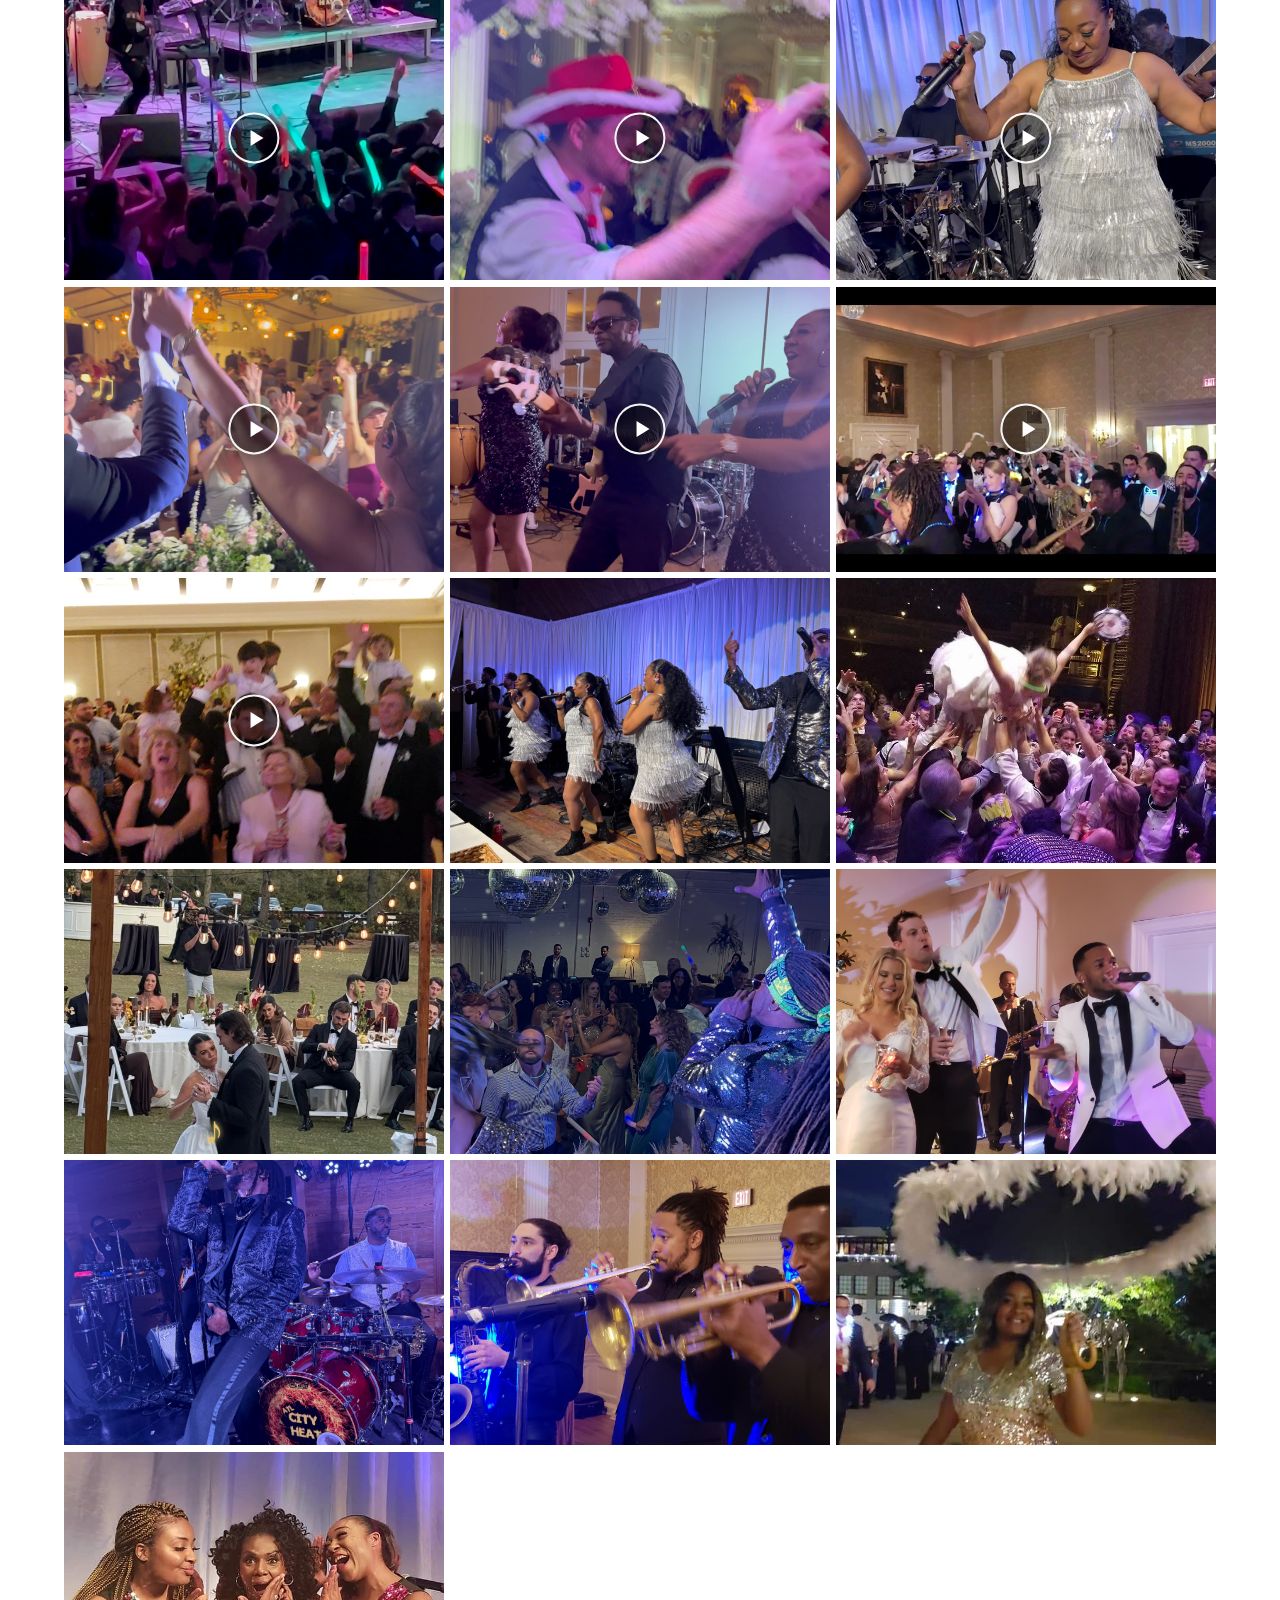
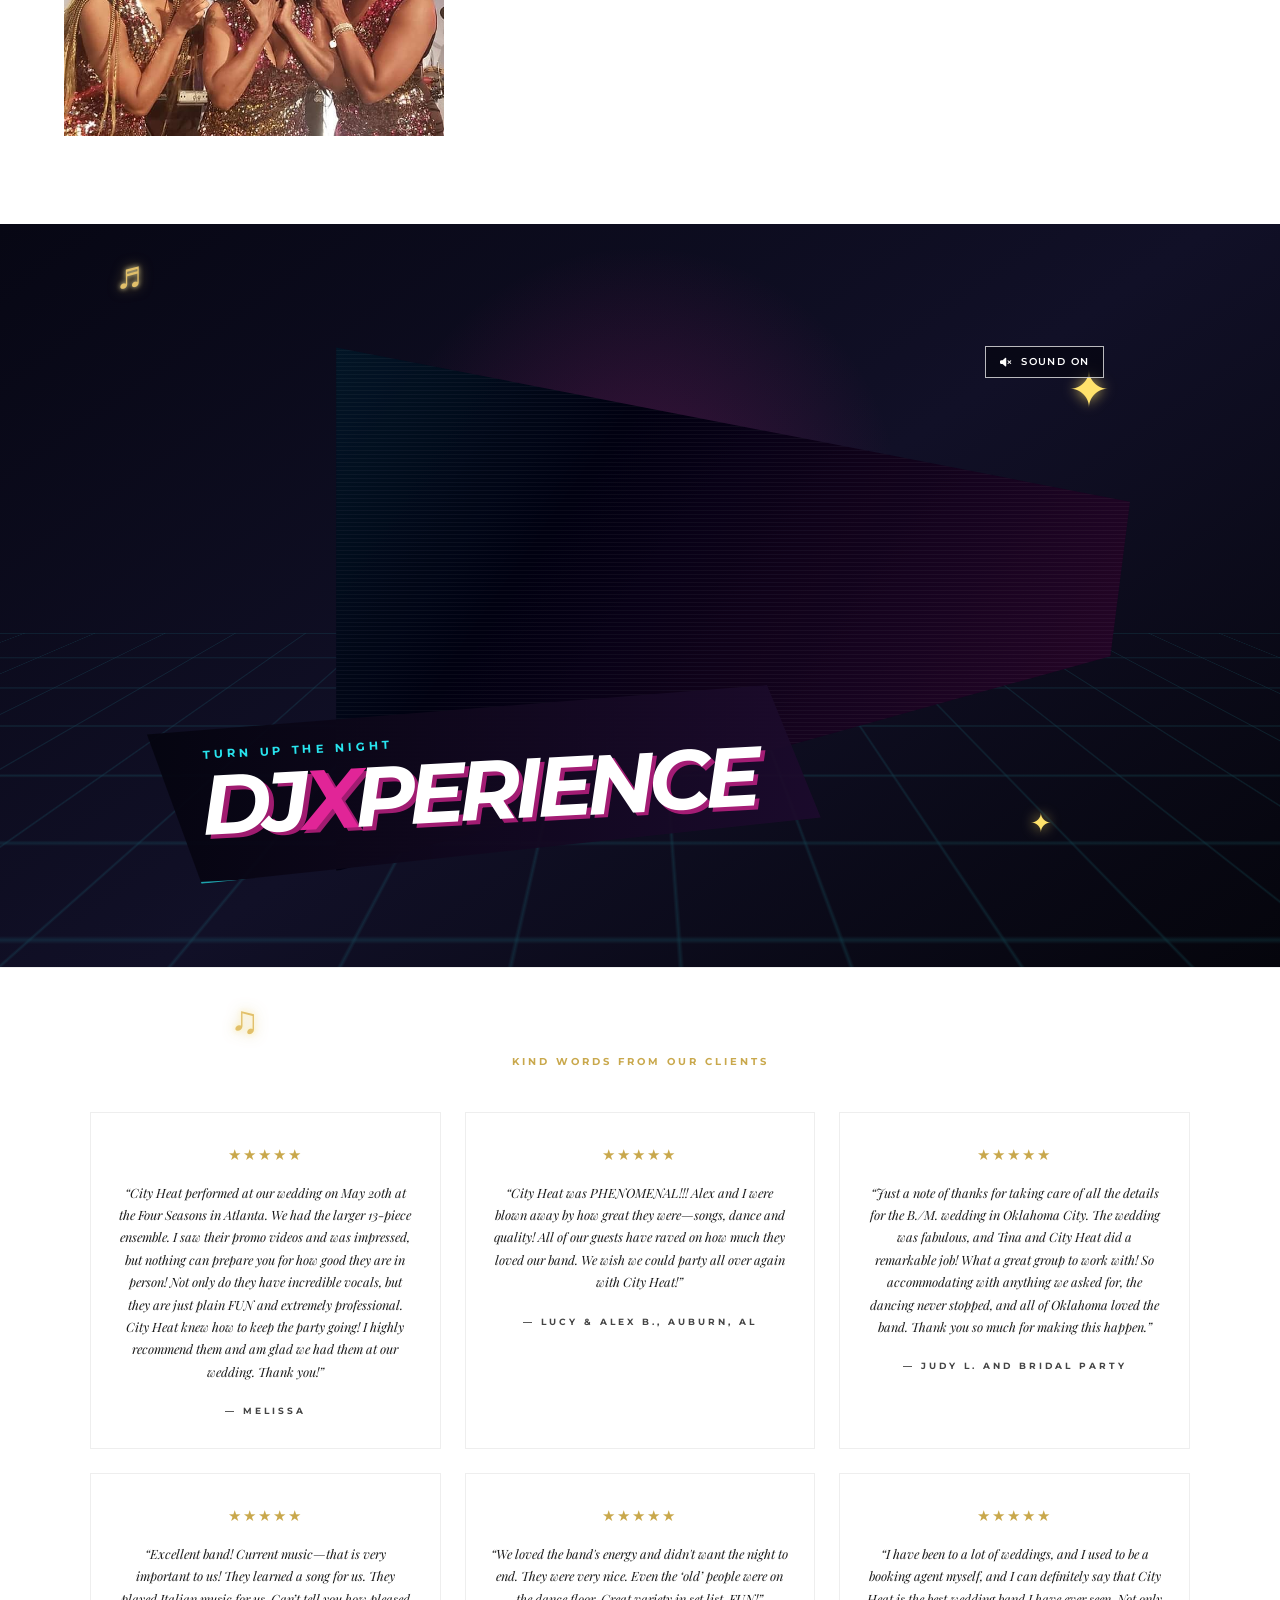
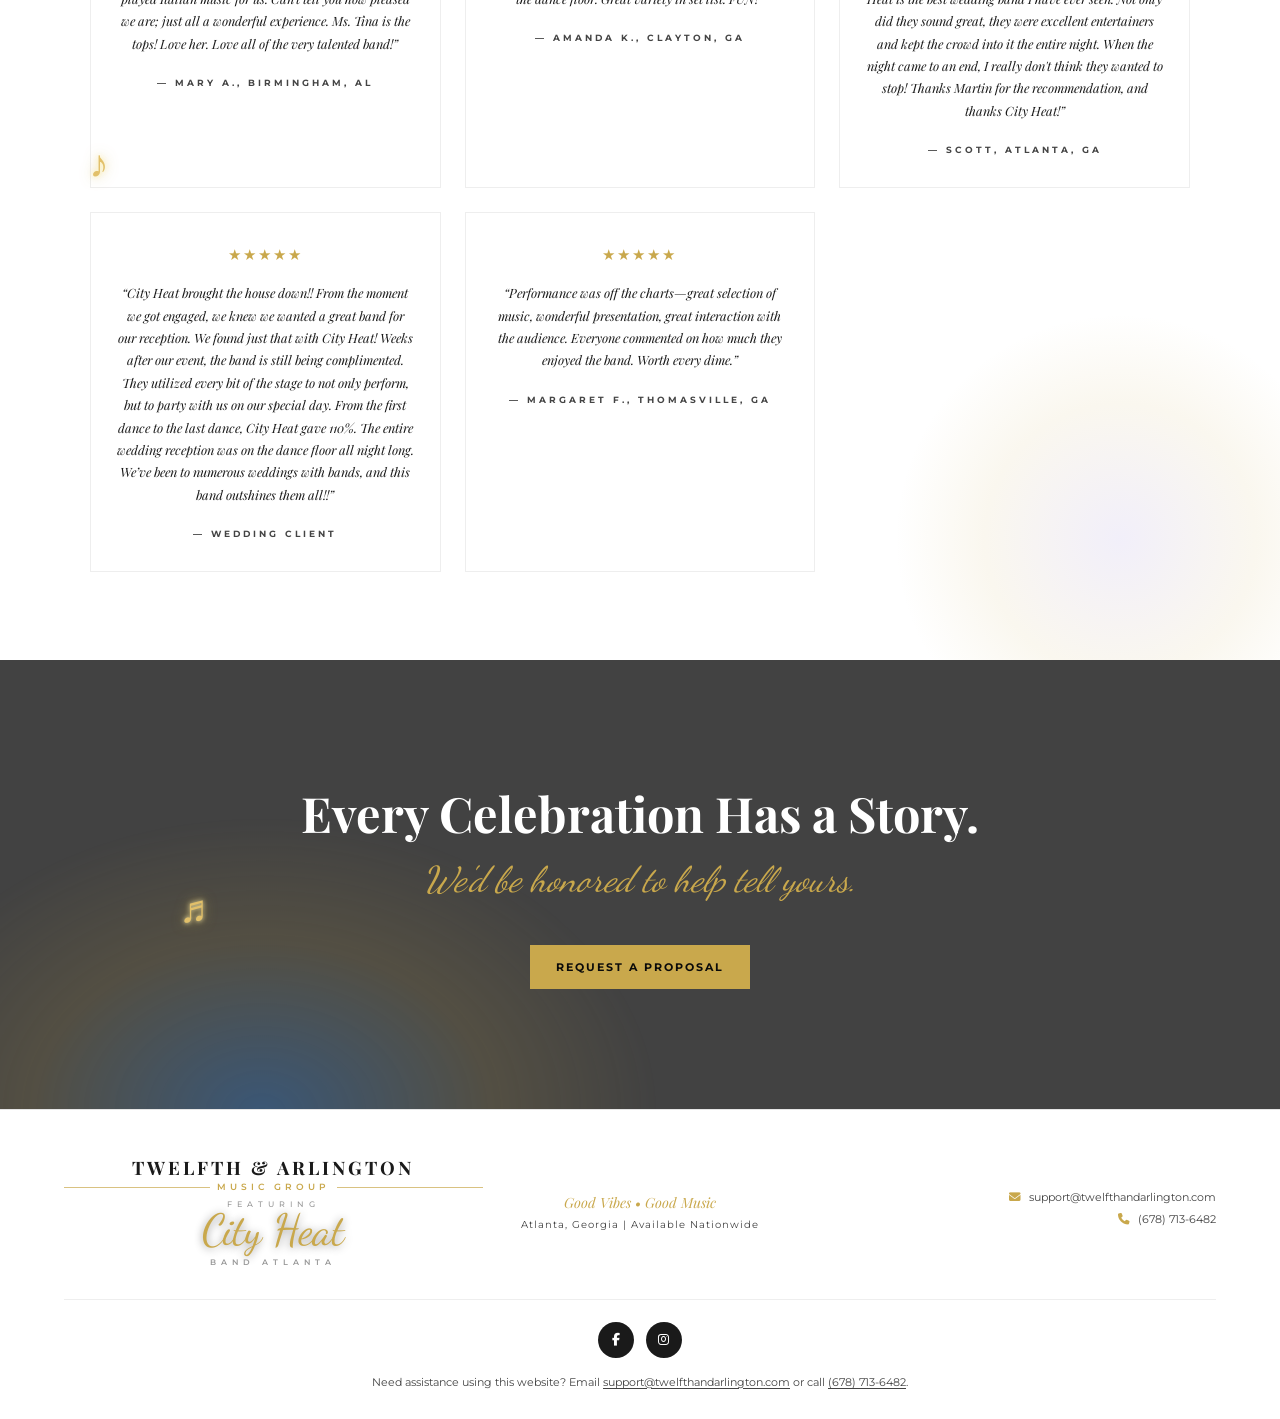
==== commit c25186bf: "Update City Heat website" ====
--- a/index.html
+++ b/index.html
@@ -6,849 +6,19 @@
   <title>Twelfth & Arlington Music Group | City Heat of Atlanta</title>
   <link href="https://fonts.googleapis.com/css2?family=Playfair+Display:ital,wght@0,400;0,700;1,400&family=Dancing+Script:wght@600&family=Montserrat:wght@300;400;500;600;700&display=swap" rel="stylesheet" />
   <link rel="stylesheet" href="https://cdnjs.cloudflare.com/ajax/libs/font-awesome/6.5.0/css/all.min.css" />
-  <style>
-    /* ═══════════════════════════════════════════
-       RESET & BASE
-    ════════════════════════════════════════════ */
-    *, *::before, *::after { box-sizing: border-box; margin: 0; padding: 0; }
-
-    :root {
-      --gold: #C9A84C;
-      --gold-light: #E2C06A;
-      --gold-dark: #A8873A;
-      --black: #0a0a0a;
-      --white: #ffffff;
-      --text-dark: #1a1a1a;
-      --text-mid: #444;
-
-      /* Fluid section padding: shrinks on smaller screens */
-      --section-x: clamp(24px, 5vw, 80px);
-      --section-y: clamp(48px, 7vw, 88px);
-    }
-
-    html {
-      scroll-behavior: smooth;
-      -webkit-text-size-adjust: 100%;
-    }
-
-    body {
-      font-family: 'Montserrat', sans-serif;
-      color: var(--text-dark);
-      background: var(--white);
-      overflow-x: hidden;
-      width: 100%;
-    }
-
-    img, video { max-width: 100%; height: auto; display: block; }
-
-    /* ═══════════════════════════════════════════
-       FLUID CONTAINER
-    ════════════════════════════════════════════ */
-    .container {
-      width: 100%;
-      max-width: 1280px;
-      margin-left: auto;
-      margin-right: auto;
-      padding-left: var(--section-x);
-      padding-right: var(--section-x);
-    }
-
-    /* ═══════════════════════════════════════════
-       HEADER
-    ════════════════════════════════════════════ */
-    #header {
-      position: absolute;
-      top: 0; left: 0; right: 0;
-      z-index: 100;
-      display: flex;
-      align-items: center;
-      justify-content: space-between;
-      gap: 16px;
-      padding: clamp(14px, 2vw, 22px) clamp(20px, 4vw, 56px);
-      background: linear-gradient(to bottom, rgba(0,0,0,0.75) 0%, transparent 100%);
-      transition: background 0.3s, padding 0.3s;
-    }
-    #header.scrolled {
-      position: fixed;
-      background: rgba(0,0,0,0.94);
-    }
-
-    /* ── LOGO BLOCK ─────────────────────────── */
-    .logo-block {
-      display: flex;
-      flex-direction: column;
-      align-items: center;
-      flex-shrink: 0;
-      line-height: 1;
-      text-align: center;
-    }
-
-    /* Row 1: TWELFTH & ARLINGTON */
-    .logo-name {
-      font-family: 'Playfair Display', serif;
-      font-weight: 700;
-      font-size: clamp(13px, 1.45vw, 21px);
-      letter-spacing: 3px;
-      color: var(--white);
-      white-space: nowrap;
-      text-transform: uppercase;
-      line-height: 1.1;
-    }
-    .logo-name .amp { color: var(--white); }
-
-    /* Row 2: — MUSIC GROUP — */
-    .logo-mg {
-      font-family: 'Montserrat', sans-serif;
-      font-weight: 600;
-      font-size: clamp(7px, 0.68vw, 10px);
-      letter-spacing: 4px;
-      color: var(--gold);
-      white-space: nowrap;
-      display: flex;
-      align-items: center;
-      gap: 7px;
-      width: 100%;
-      justify-content: center;
-      margin: 4px 0 3px;
-    }
-    .logo-mg .dash { flex: 1; height: 1px; background: var(--gold); opacity: 0.7; min-width: 14px; }
-
-    /* Row 3: FEATURING */
-    .logo-featuring {
-      font-family: 'Montserrat', sans-serif;
-      font-weight: 500;
-      font-size: clamp(7px, 0.62vw, 9px);
-      letter-spacing: 5px;
-      color: rgba(255,255,255,0.75);
-      text-transform: uppercase;
-      margin-top: 4px;
-    }
-
-    /* Row 4: City Heat script */
-    .logo-script {
-      font-family: 'Dancing Script', cursive;
-      font-size: clamp(30px, 3.4vw, 50px);
-      color: var(--gold);
-      line-height: 1;
-      margin-top: 0px;
-      /* Slight text-shadow for depth like the reference */
-      text-shadow: 0 1px 8px rgba(0,0,0,0.45);
-    }
-
-    /* Row 5: BAND ATLANTA */
-    .logo-sub {
-      font-family: 'Montserrat', sans-serif;
-      font-weight: 600;
-      font-size: clamp(7px, 0.62vw, 9px);
-      letter-spacing: 5px;
-      color: rgba(255,255,255,0.75);
-      text-transform: uppercase;
-      margin-top: 4px;
-    }
-
-    /* Desktop Nav */
-    nav#main-nav {
-      display: flex;
-      align-items: center;
-      gap: clamp(20px, 3vw, 40px);
-      flex: 1;
-      justify-content: center;
-    }
-    nav#main-nav a {
-      font-weight: 600;
-      font-size: clamp(9px, 0.8vw, 11px);
-      letter-spacing: 2px;
-      text-transform: uppercase;
-      color: var(--white);
-      text-decoration: none;
-      transition: color 0.2s;
-      white-space: nowrap;
-    }
-    nav#main-nav a:hover { color: var(--gold); }
-    nav#main-nav a.active {
-      color: var(--white);
-      border-bottom: 2px solid var(--gold);
-      padding-bottom: 3px;
-    }
-
-    .header-right { display: flex; align-items: center; gap: 14px; flex-shrink: 0; }
-
-    .btn-availability {
-      font-weight: 700;
-      font-size: clamp(8px, 0.75vw, 11px);
-      letter-spacing: 2px;
-      text-transform: uppercase;
-      color: var(--gold);
-      border: 1.5px solid var(--gold);
-      background: transparent;
-      padding: clamp(8px, 1vw, 11px) clamp(14px, 1.5vw, 22px);
-      cursor: pointer;
-      transition: background 0.2s, color 0.2s;
-      white-space: nowrap;
-      text-decoration: none;
-    }
-    .btn-availability:hover { background: var(--gold); color: var(--black); }
-
-    /* Hamburger */
-    .hamburger {
-      display: none;
-      flex-direction: column;
-      gap: 5px;
-      cursor: pointer;
-      padding: 4px;
-    }
-    .hamburger span { width: 24px; height: 2px; background: var(--white); display: block; transition: 0.3s; }
-
-    /* Mobile nav overlay */
-    nav#main-nav.open {
-      display: flex !important;
-      flex-direction: column;
-      position: fixed;
-      inset: 0;
-      background: rgba(0,0,0,0.97);
-      justify-content: center;
-      align-items: center;
-      gap: 32px;
-      z-index: 300;
-    }
-    nav#main-nav.open a {
-      font-size: 18px;
-      letter-spacing: 3px;
-    }
-    .close-menu {
-      position: absolute; top: 24px; right: 24px;
-      color: var(--white); font-size: 28px; cursor: pointer;
-      background: none; border: none;
-    }
-
-    /* ═══════════════════════════════════════════
-       HERO
-    ════════════════════════════════════════════ */
-    #hero {
-      position: relative;
-      width: 100%;
-      min-height: 100svh;
-      display: flex;
-      align-items: center;
-      background: url('https://images.unsplash.com/photo-1470229722913-7c0e2dbbafd3?w=1920&q=85') center center / cover no-repeat;
-    }
-    #hero::before {
-      content: '';
-      position: absolute; inset: 0;
-      background: linear-gradient(to right, rgba(0,0,0,0.84) 40%, rgba(0,0,0,0.55) 100%);
-    }
-
-    .hero-inner {
-      position: relative;
-      z-index: 2;
-      width: 100%;
-      display: flex;
-      align-items: center;
-      gap: clamp(24px, 4vw, 60px);
-      padding: clamp(100px, 14vw, 180px) var(--section-x) clamp(60px, 8vw, 100px);
-    }
-
-    .hero-content {
-      flex: 0 0 auto;
-      width: 100%;
-      max-width: clamp(280px, 44%, 520px);
-    }
-
-    .hero-video-wrap {
-      flex: 1 1 0;
-      min-width: 0;
-    }
-    .hero-video-ratio {
-      position: relative;
-      width: 100%;
-      padding-bottom: 56.25%;
-      background: #000;
-      box-shadow: 0 8px 48px rgba(0,0,0,0.6);
-      border: 1px solid rgba(201,168,76,0.35);
-    }
-    .hero-video-ratio iframe {
-      position: absolute;
-      inset: 0;
-      width: 100%;
-      height: 100%;
-      border: none;
-      display: block;
-    }
-
-    .hero-headline {
-      font-family: 'Playfair Display', serif;
-      font-size: clamp(30px, 4.5vw, 64px);
-      font-weight: 700;
-      color: var(--white);
-      line-height: 1.1;
-      margin-bottom: clamp(14px, 2vw, 22px);
-    }
-
-    .hero-sub {
-      font-size: clamp(12px, 1.1vw, 15px);
-      font-weight: 400;
-      color: rgba(255,255,255,0.87);
-      margin-bottom: clamp(12px, 1.5vw, 18px);
-      line-height: 1.65;
-    }
-
-    .hero-para {
-      font-size: clamp(11px, 0.95vw, 14px);
-      font-weight: 300;
-      color: rgba(255,255,255,0.7);
-      line-height: 1.75;
-      margin-bottom: clamp(28px, 3.5vw, 44px);
-    }
-
-    .hero-buttons {
-      display: flex;
-      gap: clamp(10px, 1.5vw, 18px);
-      flex-wrap: wrap;
-    }
-
-    /* Shared buttons */
-    .btn-gold {
-      font-weight: 700;
-      font-size: clamp(9px, 0.85vw, 12px);
-      letter-spacing: 2px;
-      text-transform: uppercase;
-      background: var(--gold);
-      color: var(--black);
-      border: none;
-      padding: clamp(11px, 1.2vw, 15px) clamp(20px, 2vw, 30px);
-      cursor: pointer;
-      transition: background 0.2s;
-      text-decoration: none;
-      display: inline-block;
-      white-space: nowrap;
-    }
-    .btn-gold:hover { background: var(--gold-light); }
-
-    .btn-outline-white {
-      font-weight: 600;
-      font-size: clamp(9px, 0.85vw, 12px);
-      letter-spacing: 2px;
-      text-transform: uppercase;
-      background: transparent;
-      color: var(--white);
-      border: 1.5px solid rgba(255,255,255,0.6);
-      padding: clamp(11px, 1.2vw, 15px) clamp(20px, 2vw, 30px);
-      cursor: pointer;
-      display: inline-flex;
-      align-items: center;
-      gap: 10px;
-      transition: border-color 0.2s, color 0.2s;
-      text-decoration: none;
-      white-space: nowrap;
-    }
-    .btn-outline-white:hover { border-color: var(--white); }
-    .btn-outline-white i { font-size: clamp(14px, 1.2vw, 18px); }
-
-    /* ═══════════════════════════════════════════
-       SECTION LABEL
-    ════════════════════════════════════════════ */
-    .section-label {
-      font-weight: 700;
-      font-size: clamp(9px, 0.75vw, 11px);
-      letter-spacing: 3px;
-      text-transform: uppercase;
-      color: var(--gold);
-      margin-bottom: clamp(28px, 3.5vw, 48px);
-      display: block;
-    }
-
-    /* ═══════════════════════════════════════════
-       WHY CITY HEAT
-    ════════════════════════════════════════════ */
-    #why {
-      background: var(--white);
-      padding: var(--section-y) var(--section-x);
-      text-align: center;
-    }
-
-    .why-cols {
-      display: grid;
-      grid-template-columns: repeat(3, 1fr);
-      gap: 0;
-      max-width: 1000px;
-      margin: 0 auto;
-    }
-
-    .why-col {
-      padding: clamp(16px, 2.5vw, 28px) clamp(24px, 3.5vw, 48px);
-      position: relative;
-    }
-
-    .why-col + .why-col::before {
-      content: '';
-      position: absolute;
-      left: 0; top: 10%; height: 80%;
-      width: 1px;
-      background: #ddd;
-    }
-
-    .why-icon {
-      font-size: clamp(26px, 2.5vw, 36px);
-      color: var(--gold);
-      margin-bottom: clamp(12px, 1.5vw, 18px);
-    }
-
-    .why-title {
-      font-family: 'Playfair Display', serif;
-      font-size: clamp(14px, 1.3vw, 18px);
-      font-weight: 700;
-      color: var(--text-dark);
-      margin-bottom: clamp(8px, 1vw, 12px);
-    }
-
-    .why-text {
-      font-size: clamp(11px, 0.9vw, 13px);
-      color: var(--text-mid);
-      line-height: 1.7;
-    }
-
-    /* ═══════════════════════════════════════════
-       MEDIA / VIDEO
-    ════════════════════════════════════════════ */
-    #media-section {
-      background: var(--white);
-      padding: var(--section-y) var(--section-x);
-      border-top: 1px solid #eee;
-    }
-
-    .media-grid {
-      display: grid;
-      grid-template-columns: minmax(0, 2fr) minmax(0, 3fr);
-      gap: clamp(20px, 3vw, 40px);
-      align-items: start;
-      max-width: 1200px;
-      margin: 0 auto;
-    }
-
-    .video-thumb {
-      position: relative;
-      border-radius: 2px;
-      overflow: hidden;
-      cursor: pointer;
-      width: 100%;
-      aspect-ratio: 16 / 10;
-    }
-
-    .video-thumb img {
-      width: 100%;
-      height: 100%;
-      object-fit: cover;
-      display: block;
-      transition: transform 0.4s;
-    }
-    .video-thumb:hover img { transform: scale(1.03); }
-
-    .video-overlay {
-      position: absolute; inset: 0;
-      background: rgba(0,0,0,0.45);
-      display: flex;
-      align-items: center;
-      justify-content: center;
-      transition: background 0.2s;
-    }
-    .video-thumb:hover .video-overlay { background: rgba(0,0,0,0.55); }
-
-    .play-btn {
-      width: clamp(48px, 5vw, 68px);
-      height: clamp(48px, 5vw, 68px);
-      border-radius: 50%;
-      border: 2px solid var(--white);
-      display: flex; align-items: center; justify-content: center;
-      color: var(--white);
-      font-size: clamp(18px, 1.8vw, 24px);
-      transition: background 0.2s, transform 0.2s;
-    }
-    .video-thumb:hover .play-btn { background: rgba(201,168,76,0.35); transform: scale(1.08); }
-
-    .media-right {
-      display: flex;
-      flex-direction: column;
-      gap: clamp(14px, 2vw, 20px);
-    }
-
-    .media-cta-row {
-      display: flex;
-      align-items: center;
-      gap: clamp(16px, 2.5vw, 32px);
-      flex-wrap: wrap;
-    }
-
-    .media-cta-text {
-      font-family: 'Playfair Display', serif;
-      font-size: clamp(18px, 2vw, 28px);
-      font-weight: 700;
-      color: var(--text-dark);
-      line-height: 1.3;
-      flex: 1;
-      min-width: 160px;
-    }
-
-    .btn-gold-sm {
-      font-weight: 700;
-      font-size: clamp(8px, 0.75vw, 11px);
-      letter-spacing: 2px;
-      text-transform: uppercase;
-      background: var(--gold);
-      color: var(--black);
-      border: none;
-      padding: clamp(9px, 1vw, 13px) clamp(14px, 1.5vw, 22px);
-      cursor: pointer;
-      transition: background 0.2s;
-      white-space: nowrap;
-      text-decoration: none;
-      display: inline-block;
-      flex-shrink: 0;
-    }
-    .btn-gold-sm:hover { background: var(--gold-light); }
-
-    .photo-grid {
-      display: grid;
-      grid-template-columns: repeat(3, 1fr);
-      gap: clamp(4px, 0.5vw, 8px);
-    }
-
-    .photo-grid img {
-      width: 100%;
-      aspect-ratio: 4 / 3;
-      object-fit: cover;
-      display: block;
-      transition: opacity 0.2s;
-    }
-    .photo-grid img:hover { opacity: 0.82; }
-
-    .gallery-link {
-      font-weight: 700;
-      font-size: clamp(9px, 0.8vw, 11px);
-      letter-spacing: 1.5px;
-      color: var(--gold);
-      text-decoration: none;
-      text-transform: uppercase;
-      display: inline-block;
-      transition: color 0.2s;
-    }
-    .gallery-link:hover { color: var(--gold-dark); }
-
-    /* ═══════════════════════════════════════════
-       TESTIMONIALS
-    ════════════════════════════════════════════ */
-    #testimonials {
-      background: var(--white);
-      padding: var(--section-y) var(--section-x);
-      border-top: 1px solid #eee;
-    }
-
-    .testi-inner {
-      max-width: 1100px;
-      margin: 0 auto;
-      position: relative;
-    }
-
-    .testi-cards {
-      display: grid;
-      grid-template-columns: repeat(3, 1fr);
-      gap: clamp(14px, 2vw, 24px);
-    }
-
-    .testi-card {
-      text-align: center;
-      padding: clamp(22px, 2.5vw, 36px) clamp(16px, 2vw, 28px);
-      border: 1px solid #eee;
-    }
-
-    .stars {
-      color: var(--gold);
-      font-size: clamp(13px, 1.2vw, 17px);
-      margin-bottom: clamp(12px, 1.5vw, 18px);
-      letter-spacing: 2px;
-    }
-
-    .testi-quote {
-      font-family: 'Playfair Display', serif;
-      font-size: clamp(12px, 1vw, 15px);
-      font-style: italic;
-      color: var(--text-dark);
-      line-height: 1.75;
-      margin-bottom: clamp(14px, 1.8vw, 22px);
-    }
-
-    .testi-source {
-      font-weight: 700;
-      font-size: clamp(8px, 0.7vw, 10px);
-      letter-spacing: 3px;
-      text-transform: uppercase;
-      color: var(--text-mid);
-    }
-
-    .carousel-arrow {
-      display: none; /* shown via JS on mobile */
-      position: absolute;
-      top: 50%;
-      transform: translateY(-50%);
-      background: none;
-      border: 1px solid #ccc;
-      width: 36px; height: 36px;
-      align-items: center;
-      justify-content: center;
-      cursor: pointer;
-      font-size: 18px;
-      color: var(--text-mid);
-      transition: border-color 0.2s, color 0.2s;
-      z-index: 5;
-    }
-    .carousel-arrow:hover { border-color: var(--gold); color: var(--gold); }
-    .carousel-arrow.left { left: -48px; }
-    .carousel-arrow.right { right: -48px; }
-
-    /* ═══════════════════════════════════════════
-       CTA BANNER
-    ════════════════════════════════════════════ */
-    #cta-banner {
-      position: relative;
-      padding: clamp(72px, 10vw, 120px) var(--section-x);
-      text-align: center;
-      background: url('https://images.unsplash.com/photo-1516450360452-9312f5e86fc7?w=1920&q=75') center center / cover no-repeat;
-    }
-    #cta-banner::before {
-      content: '';
-      position: absolute; inset: 0;
-      background: rgba(0,0,0,0.74);
-    }
-
-    .cta-inner { position: relative; z-index: 2; max-width: 800px; margin: 0 auto; }
-
-    .cta-headline {
-      font-family: 'Playfair Display', serif;
-      font-size: clamp(26px, 3.8vw, 52px);
-      font-weight: 700;
-      color: var(--white);
-      margin-bottom: clamp(8px, 1vw, 14px);
-    }
-
-    .cta-script {
-      font-family: 'Dancing Script', cursive;
-      font-size: clamp(20px, 2.8vw, 40px);
-      color: var(--gold);
-      margin-bottom: clamp(28px, 3.5vw, 44px);
-      font-style: italic;
-    }
-
-    /* ═══════════════════════════════════════════
-       FOOTER
-    ════════════════════════════════════════════ */
-    #footer {
-      background: var(--white);
-      border-top: 1px solid #e5e5e5;
-      padding: clamp(28px, 4vw, 48px) var(--section-x) clamp(20px, 2.5vw, 28px);
-    }
-
-    .footer-top {
-      display: grid;
-      grid-template-columns: 1fr auto 1fr;
-      gap: clamp(20px, 3vw, 40px);
-      align-items: center;
-      margin-bottom: clamp(20px, 3vw, 32px);
-    }
-
-    .footer-logo-block { display: flex; flex-direction: column; align-items: center; text-align: center; }
-    .footer-logo-top {
-      font-weight: 700;
-      font-size: clamp(10px, 0.95vw, 14px);
-      letter-spacing: 2px;
-      color: var(--text-dark);
-    }
-    .footer-logo-top span { color: var(--gold); }
-    .footer-logo-top.light { font-size: clamp(8px, 0.75vw, 11px); letter-spacing: 2.5px; font-weight: 400; }
-    .footer-featuring {
-      font-size: clamp(6px, 0.55vw, 8px);
-      letter-spacing: 2.5px;
-      text-transform: uppercase;
-      color: #aaa;
-      margin-top: 2px;
-    }
-    .footer-script {
-      font-family: 'Dancing Script', cursive;
-      font-size: clamp(20px, 2vw, 28px);
-      color: var(--gold);
-      line-height: 1;
-      margin-top: 3px;
-    }
-    .footer-sub-text {
-      font-size: clamp(6px, 0.6vw, 9px);
-      letter-spacing: 2px;
-      text-transform: uppercase;
-      color: #999;
-    }
-
-    .footer-center { text-align: center; }
-    .footer-tagline {
-      font-family: 'Playfair Display', serif;
-      font-size: clamp(12px, 1.1vw, 16px);
-      color: var(--gold);
-      font-style: italic;
-      margin-bottom: 6px;
-    }
-    .footer-location {
-      font-size: clamp(9px, 0.8vw, 12px);
-      color: var(--text-mid);
-      letter-spacing: 1px;
-    }
-
-    .footer-contact { text-align: right; }
-    .footer-contact a {
-      display: flex;
-      align-items: center;
-      gap: 8px;
-      font-size: clamp(10px, 0.85vw, 13px);
-      color: var(--text-mid);
-      text-decoration: none;
-      margin-bottom: 8px;
-      justify-content: flex-end;
-      transition: color 0.2s;
-    }
-    .footer-contact a:hover { color: var(--gold); }
-    .footer-contact i { color: var(--gold); font-size: clamp(11px, 0.9vw, 14px); }
-
-    .footer-bottom {
-      border-top: 1px solid #eee;
-      padding-top: clamp(16px, 2vw, 22px);
-      display: flex;
-      justify-content: center;
-      gap: 12px;
-    }
-
-    .social-icon {
-      width: clamp(32px, 2.8vw, 40px);
-      height: clamp(32px, 2.8vw, 40px);
-      border-radius: 50%;
-      background: var(--text-dark);
-      display: flex; align-items: center; justify-content: center;
-      color: var(--white);
-      font-size: clamp(12px, 1vw, 15px);
-      text-decoration: none;
-      transition: background 0.2s;
-    }
-    .social-icon:hover { background: var(--gold); }
-
-    /* ═══════════════════════════════════════════
-       BREAKPOINTS
-    ════════════════════════════════════════════ */
-
-    /* ── 1440px and below ── */
-    @media (max-width: 1440px) {
-      .why-col { padding: 20px 32px; }
-    }
-
-    /* ── 1200px and below ── */
-    @media (max-width: 1200px) {
-      .media-grid {
-        grid-template-columns: minmax(0, 1fr) minmax(0, 1.5fr);
-        gap: 24px;
-      }
-    }
-
-    /* ── 992px — tablet landscape ── */
-    @media (max-width: 992px) {
-      nav#main-nav { gap: 20px; }
-      nav#main-nav a { font-size: 10px; }
-
-      .hero-inner { gap: 24px; }
-      .hero-content { max-width: 46%; }
-
-      .why-cols { max-width: 100%; }
-      .why-col { padding: 16px 24px; }
-
-      .media-grid { grid-template-columns: 1fr; }
-      .video-thumb { aspect-ratio: 16 / 9; }
-      .media-cta-row { gap: 20px; }
-
-      .testi-cards { gap: 16px; }
-
-      .footer-top { grid-template-columns: 1fr 1fr; grid-template-rows: auto auto; }
-      .footer-logo-block { grid-column: 1; }
-      .footer-contact { grid-column: 2; text-align: right; }
-      .footer-center { grid-column: 1 / -1; text-align: center; padding-top: 8px; border-top: 1px solid #eee; }
-    }
-
-    /* ── 768px — tablet portrait ── */
-    @media (max-width: 768px) {
-      nav#main-nav:not(.open) { display: none; }
-      .btn-availability { display: none; }
-      .hamburger { display: flex; }
-
-      .hero-inner {
-        flex-direction: column;
-        padding-top: clamp(90px, 22vw, 140px);
-      }
-      .hero-content {
-        max-width: 100%;
-      }
-      .hero-video-wrap {
-        width: 100%;
-        flex: none;
-      }
-      #hero::before {
-        background: rgba(0,0,0,0.72);
-      }
-
-      .why-cols { grid-template-columns: 1fr; }
-      .why-col + .why-col::before { display: none; }
-      .why-col {
-        padding: 20px 16px;
-        border-top: 1px solid #eee;
-      }
-
-      .media-grid { grid-template-columns: 1fr; }
-
-      .testi-cards { grid-template-columns: 1fr; }
-      .testi-card.hidden { display: none; }
-      .carousel-arrow { display: flex; }
-      .carousel-arrow.left { left: -8px; }
-      .carousel-arrow.right { right: -8px; }
-      .testi-inner { padding: 0 40px; }
-
-      .footer-top {
-        grid-template-columns: 1fr;
-        text-align: center;
-      }
-      .footer-logo-block { align-items: center; }
-      .footer-contact { text-align: center; }
-      .footer-contact a { justify-content: center; }
-      .footer-center { border-top: none; }
-    }
-
-    /* ── 576px — mobile ── */
-    @media (max-width: 576px) {
-      :root { --section-x: 20px; --section-y: 44px; }
-
-      .hero-buttons { flex-direction: column; align-items: flex-start; }
-      .hero-buttons .btn-gold,
-      .hero-buttons .btn-outline-white { width: 100%; justify-content: center; }
-
-      .media-cta-row { flex-direction: column; align-items: flex-start; }
-      .btn-gold-sm { width: 100%; text-align: center; }
-
-      .photo-grid { grid-template-columns: repeat(2, 1fr); }
-
-      .why-col { padding: 18px 12px; }
-
-      .testi-inner { padding: 0 44px; }
-
-      .footer-top { gap: 20px; }
-    }
-
-    /* ── 430px and below ── */
-    @media (max-width: 430px) {
-      .logo-script { font-size: 22px; }
-      .logo-top { font-size: 10px; }
-    }
-  </style>
+  <link rel="stylesheet" href="css/styles.css" />
 </head>
 <body>
+
+<div class="gold-music-notes" aria-hidden="true">
+  <span style="--note-top:8%;--note-left:13%;">♪</span>
+  <span style="--note-top:20%;--note-left:7%;">♫</span>
+  <span style="--note-top:34%;--note-left:16%;">♪</span>
+  <span style="--note-top:48%;--note-left:9%;">♬</span>
+  <span style="--note-top:62%;--note-left:18%;">♫</span>
+  <span style="--note-top:76%;--note-left:7%;">♪</span>
+  <span style="--note-top:90%;--note-left:14%;">♬</span>
+</div>
 
 <!-- ═══════════════════════════════════════════
      HEADER
@@ -866,13 +36,12 @@
   <nav id="main-nav">
     <button class="close-menu" onclick="closeMenu()" aria-label="Close menu"><i class="fa fa-times"></i></button>
     <a href="#" class="active">Home</a>
-    <a href="#media-section">Events</a>
     <a href="#media-section">Media</a>
     <a href="#footer">Contact</a>
   </nav>
 
   <div class="header-right">
-    <a href="#cta-banner" class="btn-availability">Check Availability</a>
+    <a href="plan-event.html" class="btn-availability">Plan Event</a>
     <div class="hamburger" id="hamburger" onclick="openMenu()" aria-label="Open menu">
       <span></span><span></span><span></span>
     </div>
@@ -884,85 +53,122 @@
      HERO
 ════════════════════════════════════════════ -->
 <section id="hero">
+  <video class="hero-video" autoplay muted loop playsinline preload="auto">
+    <source src="assets/cityheat-hero.mp4" type="video/mp4">
+  </video>
+  <button class="hero-sound-toggle" type="button" aria-label="Turn hero video sound on" aria-pressed="false">
+    <i class="fa-solid fa-volume-xmark" aria-hidden="true"></i>
+    <span>Sound On</span>
+  </button>
   <div class="hero-inner">
     <div class="hero-content">
-      <h1 class="hero-headline" contenteditable="true">Bringing People Together Through Music</h1>
-      <p class="hero-sub" contenteditable="true">High-energy live entertainment for weddings, corporate events &amp; private celebrations.</p>
-      <p class="hero-para" contenteditable="true">We're a family helping other families, businesses, and organizations celebrate life's biggest moments—with professionalism, energy, and music that brings people together.</p>
+      <h1 class="hero-headline">Bringing People<br><span class="hero-headline-nowrap">Together Through</span><br>Music</h1>
+      <p class="hero-sub">High-energy live entertainment for weddings, corporate events &amp; private celebrations.</p>
+      <p class="hero-para">We're a family helping other families, businesses, and organizations celebrate life's biggest moments—with professionalism, energy, and music that brings people together.</p>
       <div class="hero-buttons">
-        <a href="#cta-banner" class="btn-gold">Check Availability</a>
+        <a href="plan-event.html" class="btn-gold">Plan Event</a>
         <a href="#media-section" class="btn-outline-white"><i class="fa-regular fa-circle-play"></i> Watch the Band</a>
       </div>
     </div>
-    <div class="hero-video-wrap">
-      <div class="hero-video-ratio">
-        <iframe
-          src="https://www.youtube.com/embed/eTNvdwnhG3U"
-          title="City Heat Band — Live Performance"
-          allow="accelerometer; autoplay; clipboard-write; encrypted-media; gyroscope; picture-in-picture; web-share"
-          allowfullscreen
-        ></iframe>
-      </div>
-    </div>
-  </div>
-</section>
-
+  </div>
+</section>
+
+<div class="hero-breaker" id="hero-breaker" aria-hidden="true">
+  <span class="breaker-line breaker-line-left"></span>
+  <span class="breaker-line breaker-line-right"></span>
+</div>
 
 <!-- ═══════════════════════════════════════════
      WHY CITY HEAT
 ════════════════════════════════════════════ -->
 <section id="why">
-  <span class="section-label" style="text-align:center;">Why City Heat</span>
+  <h2 class="section-label" style="text-align:center;">Why City Heat</h2>
   <div class="why-cols">
     <div class="why-col">
       <div class="why-icon"><i class="fa fa-music"></i></div>
-      <h3 class="why-title" contenteditable="true">High-Energy Entertainment</h3>
-      <p class="why-text" contenteditable="true">Music that keeps guests engaged and dance floors full.</p>
+      <h3 class="why-title">High-Energy Entertainment</h3>
+      <p class="why-text">Music that keeps guests engaged and dance floors full.</p>
     </div>
     <div class="why-col">
       <div class="why-icon"><i class="fa fa-handshake"></i></div>
-      <h3 class="why-title" contenteditable="true">Professional From Start to Finish</h3>
-      <p class="why-text" contenteditable="true">Clear communication. Thoughtful planning. Dependable execution.</p>
+      <h3 class="why-title">Professional From Start to Finish</h3>
+      <p class="why-text">Clear communication. Thoughtful planning. Dependable execution.</p>
     </div>
     <div class="why-col">
       <div class="why-icon"><i class="fa fa-heart"></i></div>
-      <h3 class="why-title" contenteditable="true">Family-Owned. Professionally Managed.</h3>
-      <p class="why-text" contenteditable="true">We treat every event with the same care, professionalism, and attention to detail we'd expect for our own.</p>
-    </div>
-  </div>
-</section>
-
+      <h3 class="why-title">Family-Owned. Professionally Managed.</h3>
+      <p class="why-text">We treat every event with the same care, professionalism, and attention to detail we'd expect for our own.</p>
+    </div>
+  </div>
+  <img class="scroll-pop scroll-pop-singer" src="assets/cutouts/lead-singer.png" alt="" aria-hidden="true" />
+</section>
+
+<div class="hero-breaker" id="media-breaker" aria-hidden="true">
+  <span class="breaker-line breaker-line-left"></span>
+  <span class="breaker-line breaker-line-right"></span>
+</div>
 
 <!-- ═══════════════════════════════════════════
      FEATURED VIDEO / GALLERY
 ════════════════════════════════════════════ -->
 <section id="media-section">
-  <span class="section-label">Featured Video</span>
+  <h2 class="section-label">Media Gallery</h2>
   <div class="media-grid">
-
-    <div class="video-thumb" onclick="playVideo()">
-      <img src="https://images.unsplash.com/photo-1516450360452-9312f5e86fc7?w=800&q=80" alt="City Heat performing live" />
-      <div class="video-overlay">
-        <div class="play-btn"><i class="fa fa-play"></i></div>
-      </div>
-    </div>
-
     <div class="media-right">
       <div class="media-cta-row">
-        <p class="media-cta-text" contenteditable="true">See why clients choose City Heat.</p>
-        <a href="#" class="btn-gold-sm">Watch More Videos</a>
+        <p class="media-cta-text">See why clients choose City Heat.</p>
+      </div>
+      <div class="gallery-filters" aria-label="Filter gallery">
+        <button class="gallery-filter is-active" type="button" data-filter="all">All</button>
+        <button class="gallery-filter" type="button" data-filter="image">Photos</button>
+        <button class="gallery-filter" type="button" data-filter="video">Videos</button>
       </div>
       <div class="photo-grid">
-        <img src="https://images.unsplash.com/photo-1501612780327-45045538702b?w=400&q=75" alt="Event photo 1" />
-        <img src="https://images.unsplash.com/photo-1464366400600-7168b8af9bc3?w=400&q=75" alt="Event photo 2" />
-        <img src="https://images.unsplash.com/photo-1533174072545-7a4b6ad7a6c3?w=400&q=75" alt="Event photo 3" />
-        <img src="https://images.unsplash.com/photo-1492684223066-81342ee5ff30?w=400&q=75" alt="Event photo 4" />
-        <img src="https://images.unsplash.com/photo-1540575467063-178a50c2df87?w=400&q=75" alt="Event photo 5" />
-        <img src="https://images.unsplash.com/photo-1511795409834-ef04bbd61622?w=400&q=75" alt="Event photo 6" />
-      </div>
-      <a href="#" class="gallery-link">View Photo Gallery &rsaquo;</a>
-    </div>
-
+        <button class="gallery-item is-video" data-type="video" data-src="assets/featured-video.mp4" aria-label="Play featured City Heat performance"><video muted playsinline preload="metadata" poster="assets/posters/featured-video.mp4.png"><source src="assets/featured-video.mp4" type="video/mp4"></video></button>
+        <button class="gallery-item is-video" data-type="video" data-src="assets/gallery/uploads/img-8560.mp4" aria-label="Play City Heat live event performance"><video muted playsinline preload="metadata" poster="assets/gallery/posters/img-8560.mov.png"><source src="assets/gallery/uploads/img-8560.mp4" type="video/mp4"></video></button>
+        <button class="gallery-item is-video" data-type="video" data-src="assets/gallery/uploads/img-1450.mp4" aria-label="Play City Heat wedding reception performance"><video muted playsinline preload="metadata" poster="assets/gallery/posters/img-1450.mov.png"><source src="assets/gallery/uploads/img-1450.mp4" type="video/mp4"></video></button>
+        <button class="gallery-item is-video" data-type="video" data-src="assets/gallery/uploads/img-7210.mp4" aria-label="Play City Heat dance floor performance"><video muted playsinline preload="metadata" poster="assets/gallery/posters/img-7210.mov.png"><source src="assets/gallery/uploads/img-7210.mp4" type="video/mp4"></video></button>
+        <button class="gallery-item is-video" data-type="video" data-src="assets/gallery/uploads/img-9074.mp4" aria-label="Play City Heat celebration performance"><video muted playsinline preload="metadata" poster="assets/gallery/posters/img-9074.mov.png"><source src="assets/gallery/uploads/img-9074.mp4" type="video/mp4"></video></button>
+        <button class="gallery-item is-video" data-type="video" data-src="assets/gallery/uploads/second-line-web.mp4" aria-label="Play second line video"><video muted playsinline preload="metadata" poster="assets/gallery/posters/second-line.mp4.png"><source src="assets/gallery/uploads/second-line-web.mp4" type="video/mp4"></video></button>
+        <button class="gallery-item is-video" data-type="video" data-src="assets/gallery/uploads/performance-20200307-web.mp4" aria-label="Play live performance video"><video muted playsinline preload="metadata" poster="assets/gallery/posters/performance-20200307.mp4.png"><source src="assets/gallery/uploads/performance-20200307-web.mp4" type="video/mp4"></video></button>
+        <button class="gallery-item" data-type="image" data-src="assets/gallery/city-heat-live-band.jpeg" aria-label="View City Heat performing live"><img src="assets/gallery/city-heat-live-band.jpeg" alt="City Heat performing live" /></button>
+        <button class="gallery-item" data-type="image" data-src="assets/gallery/wedding-dance-floor.jpg" aria-label="View wedding dance floor"><img src="assets/gallery/wedding-dance-floor.jpg" alt="Wedding guests celebrating on the dance floor" /></button>
+        <button class="gallery-item" data-type="image" data-src="assets/gallery/wedding-first-dance.jpg" aria-label="View wedding first dance"><img src="assets/gallery/wedding-first-dance.jpg" alt="Bride and groom sharing their first dance" /></button>
+        <button class="gallery-item" data-type="image" data-src="assets/gallery/city-heat-dance-floor.jpg" aria-label="View City Heat on the dance floor"><img src="assets/gallery/city-heat-dance-floor.jpg" alt="City Heat entertaining guests on the dance floor" /></button>
+        <button class="gallery-item" data-type="image" data-src="assets/gallery/wedding-live-performance.jpg" aria-label="View wedding live performance"><img src="assets/gallery/wedding-live-performance.jpg" alt="City Heat performing with wedding guests" /></button>
+        <button class="gallery-item" data-type="image" data-src="assets/gallery/city-heat-singer-and-drummer.jpeg" aria-label="View singer and drummer"><img src="assets/gallery/city-heat-singer-and-drummer.jpeg" alt="City Heat singer performing with the drummer" /></button>
+        <button class="gallery-item" data-type="image" data-src="assets/gallery/uploads/horn-section.jpeg" aria-label="View the horn section"><img src="assets/gallery/uploads/horn-section.jpeg" alt="City Heat horn section performing" /></button>
+        <button class="gallery-item" data-type="image" data-src="assets/gallery/uploads/second-line-performer.jpeg" aria-label="View second line performer"><img src="assets/gallery/uploads/second-line-performer.jpeg" alt="Second line performer with feathered umbrella" /></button>
+        <button class="gallery-item" data-type="image" data-src="assets/gallery/uploads/vocalists.jpeg" aria-label="View City Heat vocalists"><img src="assets/gallery/uploads/vocalists.jpeg" alt="Three City Heat vocalists performing" /></button>
+      </div>
+    </div>
+
+  </div>
+</section>
+
+
+<!-- ═══════════════════════════════════════════
+     DJ XPERIENCE
+════════════════════════════════════════════ -->
+<section id="djxperience" aria-labelledby="djxperience-title">
+  <div class="dj-grid" aria-hidden="true"></div>
+  <div class="dj-stage">
+    <div class="dj-video-frame">
+      <video autoplay muted loop playsinline preload="metadata" aria-label="DJ Xperience performance reel">
+        <source src="assets/djxperience.mov" type="video/quicktime">
+      </video>
+      <div class="dj-video-wash"></div>
+    </div>
+    <button class="dj-sound-toggle" type="button" aria-label="Turn DJXperience video sound on" aria-pressed="false">
+      <i class="fa-solid fa-volume-xmark" aria-hidden="true"></i>
+      <span>Sound On</span>
+    </button>
+    <div class="dj-title-shape">
+      <span class="dj-kicker">Turn up the night</span>
+      <h2 id="djxperience-title">DJ<span>X</span>perience</h2>
+    </div>
+    <span class="dj-star dj-star-one">✦</span>
+    <span class="dj-star dj-star-two">✦</span>
   </div>
 </section>
 
@@ -971,28 +177,54 @@
      TESTIMONIALS
 ════════════════════════════════════════════ -->
 <section id="testimonials">
-  <span class="section-label" style="text-align:center; display:block;">Kind Words from Our Clients</span>
+  <h2 class="section-label" style="text-align:center; display:block;">Kind Words from Our Clients</h2>
   <div class="testi-inner">
     <button class="carousel-arrow left" onclick="slideCarousel(-1)" aria-label="Previous">&#8249;</button>
     <div class="testi-cards" id="testi-cards">
       <div class="testi-card">
         <div class="stars">★★★★★</div>
-        <p class="testi-quote" contenteditable="true">"City Heat exceeded every expectation. Our guests never left the dance floor."</p>
-        <p class="testi-source" contenteditable="true">— Bride</p>
-      </div>
-      <div class="testi-card">
-        <div class="stars">★★★★★</div>
-        <p class="testi-quote" contenteditable="true">"Professional from beginning to end. The entertainment was absolutely incredible."</p>
-        <p class="testi-source" contenteditable="true">— Corporate Client</p>
-      </div>
-      <div class="testi-card">
-        <div class="stars">★★★★★</div>
-        <p class="testi-quote" contenteditable="true">"They truly made our event unforgettable. We can't wait to work with them again."</p>
-        <p class="testi-source" contenteditable="true">— Event Planner</p>
+        <p class="testi-quote">“City Heat performed at our wedding on May 20th at the Four Seasons in Atlanta. We had the larger 13-piece ensemble. I saw their promo videos and was impressed, but nothing can prepare you for how good they are in person! Not only do they have incredible vocals, but they are just plain FUN and extremely professional. City Heat knew how to keep the party going! I highly recommend them and am glad we had them at our wedding. Thank you!”</p>
+        <p class="testi-source">— Melissa</p>
+      </div>
+      <div class="testi-card">
+        <div class="stars">★★★★★</div>
+        <p class="testi-quote">“City Heat was PHENOMENAL!!! Alex and I were blown away by how great they were—songs, dance and quality! All of our guests have raved on how much they loved our band. We wish we could party all over again with City Heat!”</p>
+        <p class="testi-source">— Lucy &amp; Alex B., Auburn, AL</p>
+      </div>
+      <div class="testi-card">
+        <div class="stars">★★★★★</div>
+        <p class="testi-quote">“Just a note of thanks for taking care of all the details for the B./M. wedding in Oklahoma City. The wedding was fabulous, and Tina and City Heat did a remarkable job! What a great group to work with! So accommodating with anything we asked for, the dancing never stopped, and all of Oklahoma loved the band. Thank you so much for making this happen.”</p>
+        <p class="testi-source">— Judy L. and Bridal Party</p>
+      </div>
+      <div class="testi-card">
+        <div class="stars">★★★★★</div>
+        <p class="testi-quote">“Excellent band! Current music—that is very important to us! They learned a song for us. They played Italian music for us. Can’t tell you how pleased we are; just all a wonderful experience. Ms. Tina is the tops! Love her. Love all of the very talented band!”</p>
+        <p class="testi-source">— Mary A., Birmingham, AL</p>
+      </div>
+      <div class="testi-card">
+        <div class="stars">★★★★★</div>
+        <p class="testi-quote">“We loved the band's energy and didn't want the night to end. They were very nice. Even the ‘old’ people were on the dance floor. Great variety in set list. FUN!”</p>
+        <p class="testi-source">— Amanda K., Clayton, GA</p>
+      </div>
+      <div class="testi-card">
+        <div class="stars">★★★★★</div>
+        <p class="testi-quote">“I have been to a lot of weddings, and I used to be a booking agent myself, and I can definitely say that City Heat is the best wedding band I have ever seen. Not only did they sound great, they were excellent entertainers and kept the crowd into it the entire night. When the night came to an end, I really don't think they wanted to stop! Thanks Martin for the recommendation, and thanks City Heat!”</p>
+        <p class="testi-source">— Scott, Atlanta, GA</p>
+      </div>
+      <div class="testi-card">
+        <div class="stars">★★★★★</div>
+        <p class="testi-quote">“City Heat brought the house down!! From the moment we got engaged, we knew we wanted a great band for our reception. We found just that with City Heat! Weeks after our event, the band is still being complimented. They utilized every bit of the stage to not only perform, but to party with us on our special day. From the first dance to the last dance, City Heat gave 110%. The entire wedding reception was on the dance floor all night long. We’ve been to numerous weddings with bands, and this band outshines them all!!”</p>
+        <p class="testi-source">— Wedding Client</p>
+      </div>
+      <div class="testi-card">
+        <div class="stars">★★★★★</div>
+        <p class="testi-quote">“Performance was off the charts—great selection of music, wonderful presentation, great interaction with the audience. Everyone commented on how much they enjoyed the band. Worth every dime.”</p>
+        <p class="testi-source">— Margaret F., Thomasville, GA</p>
       </div>
     </div>
     <button class="carousel-arrow right" onclick="slideCarousel(1)" aria-label="Next">&#8250;</button>
   </div>
+  <img class="scroll-pop scroll-pop-silver" src="assets/cutouts/silver-singer-waist.png" alt="" aria-hidden="true" />
 </section>
 
 
@@ -1000,10 +232,11 @@
      CTA BANNER
 ════════════════════════════════════════════ -->
 <section id="cta-banner">
+  <img class="scroll-pop scroll-pop-group" src="assets/cutouts/vocal-group.png" alt="" aria-hidden="true" />
   <div class="cta-inner">
-    <h2 class="cta-headline" contenteditable="true">Every Celebration Has a Story.</h2>
-    <p class="cta-script" contenteditable="true">We'd be honored to help tell yours.</p>
-    <a href="mailto:info@cityheatatlanta.com" class="btn-gold">Request a Proposal</a>
+    <h2 class="cta-headline">Every Celebration Has a Story.</h2>
+    <p class="cta-script">We'd be honored to help tell yours.</p>
+    <a href="plan-event.html" class="btn-gold">Request a Proposal</a>
   </div>
 </section>
 
@@ -1022,20 +255,19 @@
       <div class="logo-sub" style="color:#999;">Band Atlanta</div>
     </div>
     <div class="footer-center">
-      <p class="footer-tagline" contenteditable="true">Good Vibes • Good Music</p>
-      <p class="footer-location" contenteditable="true">Atlanta, Georgia | Available Nationwide</p>
+      <p class="footer-tagline">Good Vibes • Good Music</p>
+      <p class="footer-location">Atlanta, Georgia | Available Nationwide</p>
     </div>
     <div class="footer-contact">
-      <a href="mailto:info@cityheatatlanta.com"><i class="fa fa-envelope"></i> info@cityheatatlanta.com</a>
-      <a href="tel:4045551234"><i class="fa fa-phone"></i> (404) 555-1234</a>
+      <a href="mailto:support@twelfthandarlington.com"><i class="fa fa-envelope"></i> support@twelfthandarlington.com</a>
+      <a href="tel:+16787136482"><i class="fa fa-phone"></i> (678) 713-6482</a>
     </div>
   </div>
   <div class="footer-bottom">
-    <a href="#" class="social-icon" aria-label="Facebook"><i class="fab fa-facebook-f"></i></a>
-    <a href="#" class="social-icon" aria-label="Instagram"><i class="fab fa-instagram"></i></a>
-    <a href="#" class="social-icon" aria-label="YouTube"><i class="fab fa-youtube"></i></a>
-    <a href="#" class="social-icon" aria-label="TikTok"><i class="fab fa-tiktok"></i></a>
-  </div>
+    <a href="https://www.facebook.com/share/1BnCDRUKHR/?mibextid=wwXIfr" class="social-icon" target="_blank" rel="noopener noreferrer" aria-label="City Heat on Facebook"><i class="fab fa-facebook-f"></i></a>
+    <a href="https://www.instagram.com/cityheatatlanta?utm_source=qr" class="social-icon" target="_blank" rel="noopener noreferrer" aria-label="City Heat on Instagram"><i class="fab fa-instagram"></i></a>
+  </div>
+  <p class="footer-accessibility">Need assistance using this website? Email <a href="mailto:support@twelfthandarlington.com">support@twelfthandarlington.com</a> or call <a href="tel:+16787136482">(678) 713-6482</a>.</p>
 </footer>
 
 
@@ -1045,79 +277,26 @@
 <div id="video-modal" style="display:none; position:fixed; inset:0; background:rgba(0,0,0,0.92); z-index:999; align-items:center; justify-content:center;">
   <button onclick="closeVideo()" style="position:absolute; top:20px; right:24px; background:none; border:none; color:#fff; font-size:32px; cursor:pointer; line-height:1;">&times;</button>
   <div style="width:min(860px,92vw);position:relative;padding-bottom:min(56.25vw,483.75px);background:#000;">
-    <iframe
-      style="position:absolute;inset:0;width:100%;height:100%;border:none;"
-      src="https://www.youtube.com/embed/eTNvdwnhG3U"
-      title="City Heat Band — Live Performance"
-      allow="accelerometer; autoplay; clipboard-write; encrypted-media; gyroscope; picture-in-picture; web-share"
-      allowfullscreen
-    ></iframe>
-  </div>
-</div>
-
-
-<script>
-  /* ── Mobile Nav ───────────────────────────── */
-  function openMenu() {
-    document.getElementById('main-nav').classList.add('open');
-    document.body.style.overflow = 'hidden';
-  }
-  function closeMenu() {
-    document.getElementById('main-nav').classList.remove('open');
-    document.body.style.overflow = '';
-  }
-  document.querySelectorAll('#main-nav a').forEach(a => a.addEventListener('click', closeMenu));
-
-  /* ── Video Modal ──────────────────────────── */
-  function playVideo() {
-    const m = document.getElementById('video-modal');
-    m.style.display = 'flex';
-    document.body.style.overflow = 'hidden';
-  }
-  function closeVideo() {
-    document.getElementById('video-modal').style.display = 'none';
-    document.body.style.overflow = '';
-  }
-  document.getElementById('video-modal').addEventListener('click', function(e) {
-    if (e.target === this) closeVideo();
-  });
-
-  /* ── Testimonial Carousel ─────────────────── */
-  let currentSlide = 0;
-  const MOBILE_BREAK = 768;
-
-  function isMobile() { return window.innerWidth <= MOBILE_BREAK; }
-
-  function initCarousel() {
-    const cards = document.querySelectorAll('.testi-card');
-    const arrows = document.querySelectorAll('.carousel-arrow');
-    if (isMobile()) {
-      cards.forEach((c, i) => c.classList.toggle('hidden', i !== currentSlide));
-      arrows.forEach(a => a.style.display = 'flex');
-    } else {
-      cards.forEach(c => c.classList.remove('hidden'));
-      arrows.forEach(a => a.style.display = 'none');
-      currentSlide = 0;
-    }
-  }
-
-  function slideCarousel(dir) {
-    if (!isMobile()) return;
-    const cards = document.querySelectorAll('.testi-card');
-    currentSlide = (currentSlide + dir + cards.length) % cards.length;
-    initCarousel();
-  }
-
-  window.addEventListener('resize', initCarousel);
-  initCarousel();
-
-  /* ── Sticky Header ────────────────────────── */
-  const header = document.getElementById('header');
-  function onScroll() {
-    header.classList.toggle('scrolled', window.scrollY > 60);
-  }
-  window.addEventListener('scroll', onScroll, { passive: true });
-  onScroll();
-</script>
+    <video
+      id="featured-modal-video"
+      controls
+      playsinline
+      preload="metadata"
+      style="position:absolute;inset:0;width:100%;height:100%;border:none;background:#000;"
+    >
+      <source src="assets/featured-video.mp4" type="video/mp4">
+    </video>
+  </div>
+</div>
+
+<div id="gallery-modal" class="gallery-modal" aria-hidden="true" role="dialog" aria-label="Expanded gallery item">
+  <button class="gallery-modal-close" type="button" aria-label="Close gallery">&times;</button>
+  <button class="gallery-modal-arrow gallery-modal-prev" type="button" aria-label="Previous gallery item">&#8249;</button>
+  <div class="gallery-modal-content"></div>
+  <button class="gallery-modal-arrow gallery-modal-next" type="button" aria-label="Next gallery item">&#8250;</button>
+</div>
+
+
+<script src="js/main.js"></script>
 </body>
 </html>
--- a/css/styles.css
+++ b/css/styles.css
@@ -0,0 +1,1509 @@
+    /* ═══════════════════════════════════════════
+       RESET & BASE
+    ════════════════════════════════════════════ */
+    *, *::before, *::after { box-sizing: border-box; margin: 0; padding: 0; }
+
+    :root {
+      --gold: #C9A84C;
+      --gold-light: #E2C06A;
+      --gold-dark: #A8873A;
+      --black: #0a0a0a;
+      --white: #ffffff;
+      --text-dark: #1a1a1a;
+      --text-mid: #444;
+
+      /* Fluid section padding: shrinks on smaller screens */
+      --section-x: clamp(24px, 5vw, 80px);
+      --section-y: clamp(48px, 7vw, 88px);
+    }
+
+    html {
+      scroll-behavior: smooth;
+      -webkit-text-size-adjust: 100%;
+      width: 100%;
+      max-width: 100%;
+      overflow-x: hidden;
+      overflow-x: clip;
+      overscroll-behavior-x: none;
+    }
+
+    body {
+      position: relative;
+      font-family: 'Montserrat', sans-serif;
+      color: var(--text-dark);
+      background: var(--white);
+      overflow-x: hidden;
+      width: 100%;
+      max-width: 100%;
+      overscroll-behavior-x: none;
+      touch-action: pan-y pinch-zoom;
+    }
+
+    header, main, section, footer {
+      max-width: 100vw;
+    }
+
+    img, video { max-width: 100%; height: auto; display: block; }
+
+    /* Whimsical full-page gold musical notes */
+    .gold-music-notes {
+      position: absolute;
+      top: 100svh;
+      left: 0;
+      z-index: 76;
+      width: 100%;
+      height: calc(100% - 100svh);
+      pointer-events: none;
+    }
+    .gold-music-notes span {
+      position: absolute;
+      top: var(--note-top);
+      left: var(--note-left);
+      color: var(--gold-light);
+      font-family: 'Playfair Display', serif;
+      font-size: clamp(24px, 3vw, 46px);
+      line-height: 1;
+      text-shadow:
+        0 0 5px rgba(255,241,170,0.95),
+        0 0 13px rgba(201,168,76,0.72);
+      animation: music-note-shimmer 3.8s ease-in-out infinite alternate;
+    }
+    .gold-music-notes span:nth-child(even) {
+      animation-delay: -1.9s;
+    }
+    @keyframes music-note-shimmer {
+      from { opacity: 0.55; transform: rotate(-7deg) scale(0.94); }
+      to { opacity: 1; transform: rotate(7deg) scale(1.08); }
+    }
+
+    /* ═══════════════════════════════════════════
+       FLUID CONTAINER
+    ════════════════════════════════════════════ */
+    .container {
+      width: 100%;
+      max-width: 1280px;
+      margin-left: auto;
+      margin-right: auto;
+      padding-left: var(--section-x);
+      padding-right: var(--section-x);
+    }
+
+    /* ═══════════════════════════════════════════
+       HEADER
+    ════════════════════════════════════════════ */
+    #header {
+      position: absolute;
+      top: 0; left: 0; right: 0;
+      z-index: 100;
+      display: flex;
+      align-items: center;
+      justify-content: space-between;
+      gap: 16px;
+      padding: clamp(14px, 2vw, 22px) clamp(20px, 4vw, 56px);
+      background: linear-gradient(to bottom, rgba(0,0,0,0.75) 0%, transparent 100%);
+      transition: background 0.3s, padding 0.3s;
+    }
+    #header.scrolled {
+      position: fixed;
+      background: rgba(0,0,0,0.94);
+    }
+
+    /* ── LOGO BLOCK ─────────────────────────── */
+    .logo-block {
+      display: flex;
+      flex-direction: column;
+      align-items: center;
+      flex-shrink: 0;
+      line-height: 1;
+      text-align: center;
+    }
+
+    /* Row 1: TWELFTH & ARLINGTON */
+    .logo-name {
+      font-family: 'Playfair Display', serif;
+      font-weight: 700;
+      font-size: clamp(13px, 1.45vw, 21px);
+      letter-spacing: 3px;
+      color: var(--white);
+      white-space: nowrap;
+      text-transform: uppercase;
+      line-height: 1.1;
+    }
+    .logo-name .amp { color: var(--white); }
+
+    /* Row 2: — MUSIC GROUP — */
+    .logo-mg {
+      font-family: 'Montserrat', sans-serif;
+      font-weight: 600;
+      font-size: clamp(7px, 0.68vw, 10px);
+      letter-spacing: 4px;
+      color: var(--gold);
+      white-space: nowrap;
+      display: flex;
+      align-items: center;
+      gap: 7px;
+      width: 100%;
+      justify-content: center;
+      margin: 4px 0 3px;
+    }
+    .logo-mg .dash { flex: 1; height: 1px; background: var(--gold); opacity: 0.7; min-width: 14px; }
+
+    /* Row 3: FEATURING */
+    .logo-featuring {
+      font-family: 'Montserrat', sans-serif;
+      font-weight: 500;
+      font-size: clamp(7px, 0.62vw, 9px);
+      letter-spacing: 5px;
+      color: rgba(255,255,255,0.75);
+      text-transform: uppercase;
+      margin-top: 4px;
+    }
+
+    /* Row 4: City Heat script */
+    .logo-script {
+      font-family: 'Dancing Script', cursive;
+      font-size: clamp(30px, 3.4vw, 50px);
+      color: var(--gold);
+      line-height: 1;
+      margin-top: 0px;
+      /* Slight text-shadow for depth like the reference */
+      text-shadow: 0 1px 8px rgba(0,0,0,0.45);
+    }
+
+    /* Row 5: BAND ATLANTA */
+    .logo-sub {
+      font-family: 'Montserrat', sans-serif;
+      font-weight: 600;
+      font-size: clamp(7px, 0.62vw, 9px);
+      letter-spacing: 5px;
+      color: rgba(255,255,255,0.75);
+      text-transform: uppercase;
+      margin-top: 4px;
+    }
+
+    /* Desktop Nav */
+    nav#main-nav {
+      display: flex;
+      align-items: center;
+      gap: clamp(20px, 3vw, 40px);
+      flex: 1;
+      justify-content: center;
+    }
+    nav#main-nav a {
+      font-weight: 600;
+      font-size: clamp(9px, 0.8vw, 11px);
+      letter-spacing: 2px;
+      text-transform: uppercase;
+      color: var(--white);
+      text-decoration: none;
+      transition: color 0.2s;
+      white-space: nowrap;
+    }
+    nav#main-nav a:hover { color: var(--gold); }
+    nav#main-nav a.active {
+      color: var(--white);
+    }
+
+    .header-right { display: flex; align-items: center; gap: 14px; flex-shrink: 0; }
+
+    .btn-availability {
+      font-weight: 700;
+      font-size: clamp(8px, 0.75vw, 11px);
+      letter-spacing: 2px;
+      text-transform: uppercase;
+      color: var(--gold);
+      border: 1.5px solid var(--gold);
+      background: transparent;
+      padding: clamp(8px, 1vw, 11px) clamp(14px, 1.5vw, 22px);
+      cursor: pointer;
+      transition: background 0.2s, color 0.2s;
+      white-space: nowrap;
+      text-decoration: none;
+    }
+    .btn-availability:hover { background: var(--gold); color: var(--black); }
+
+    /* Hamburger */
+    .hamburger {
+      display: none;
+      flex-direction: column;
+      gap: 5px;
+      cursor: pointer;
+      padding: 4px;
+    }
+    .hamburger span { width: 24px; height: 2px; background: var(--white); display: block; transition: 0.3s; }
+
+    /* Mobile nav overlay */
+    nav#main-nav.open {
+      display: flex !important;
+      flex-direction: column;
+      position: fixed;
+      inset: 0;
+      background: rgba(0,0,0,0.97);
+      justify-content: center;
+      align-items: center;
+      gap: 32px;
+      z-index: 300;
+    }
+    nav#main-nav.open a {
+      font-size: 18px;
+      letter-spacing: 3px;
+    }
+    .close-menu {
+      display: none;
+      position: absolute; top: 24px; right: 24px;
+      color: var(--white); font-size: 28px; cursor: pointer;
+      background: none; border: none;
+    }
+    nav#main-nav.open .close-menu { display: block; }
+
+    /* ═══════════════════════════════════════════
+       HERO
+    ════════════════════════════════════════════ */
+    #hero {
+      position: relative;
+      width: 100%;
+      min-height: 100svh;
+      display: flex;
+      align-items: center;
+      overflow: hidden;
+      background: #050505;
+    }
+    #hero::before {
+      content: '';
+      position: absolute; inset: 0;
+      z-index: 1;
+      background: linear-gradient(to bottom, rgba(0,0,0,0.20) 0%, rgba(0,0,0,0.35) 100%);
+    }
+
+    .hero-video {
+      position: absolute;
+      inset: 0;
+      z-index: 0;
+      width: 100%;
+      height: 100%;
+      max-width: none;
+      object-fit: cover;
+      object-position: center;
+      pointer-events: none;
+    }
+
+    .hero-sound-toggle {
+      position: absolute;
+      right: var(--section-x);
+      bottom: clamp(20px, 3vw, 38px);
+      z-index: 3;
+      display: inline-flex;
+      align-items: center;
+      gap: 9px;
+      padding: 10px 14px;
+      border: 1px solid rgba(255,255,255,.72);
+      background: rgba(0,0,0,.58);
+      color: #fff;
+      font: 600 10px/1 'Montserrat', sans-serif;
+      letter-spacing: 1.4px;
+      text-transform: uppercase;
+      cursor: pointer;
+    }
+    .hero-sound-toggle:hover,
+    .hero-sound-toggle:focus-visible {
+      border-color: var(--gold-light);
+      background: rgba(0,0,0,.8);
+    }
+
+    .hero-inner {
+      position: relative;
+      z-index: 2;
+      width: 100%;
+      display: flex;
+      align-items: center;
+      gap: clamp(24px, 4vw, 60px);
+      padding: clamp(100px, 14vw, 180px) var(--section-x) clamp(60px, 8vw, 100px);
+    }
+
+    .hero-content {
+      flex: 0 0 auto;
+      width: 100%;
+      max-width: clamp(280px, 44%, 520px);
+    }
+
+    .hero-headline {
+      font-family: 'Playfair Display', serif;
+      font-size: clamp(30px, 4.5vw, 64px);
+      font-weight: 700;
+      color: var(--white);
+      line-height: 1.1;
+      margin-bottom: clamp(14px, 2vw, 22px);
+    }
+    .hero-headline-nowrap { white-space: nowrap; }
+
+    .hero-sub {
+      font-size: clamp(12px, 1.1vw, 15px);
+      font-weight: 400;
+      color: rgba(255,255,255,0.87);
+      margin-bottom: clamp(12px, 1.5vw, 18px);
+      line-height: 1.65;
+    }
+
+    .hero-para {
+      font-size: clamp(11px, 0.95vw, 14px);
+      font-weight: 300;
+      color: rgba(255,255,255,0.7);
+      line-height: 1.75;
+      margin-bottom: clamp(28px, 3.5vw, 44px);
+    }
+
+    .hero-buttons {
+      display: flex;
+      gap: clamp(10px, 1.5vw, 18px);
+      flex-wrap: wrap;
+    }
+
+    /* Hero-to-content collision divider */
+    .hero-breaker {
+      position: relative;
+      z-index: 10;
+      width: 100%;
+      height: 2px;
+      background: var(--black);
+      overflow: visible;
+      pointer-events: none;
+    }
+    .breaker-line {
+      position: absolute;
+      top: 0;
+      width: 50%;
+      height: 2px;
+      background: linear-gradient(90deg, transparent, var(--gold-light), #fff5bd);
+      filter:
+        drop-shadow(0 0 4px var(--gold))
+        drop-shadow(0 0 9px var(--gold-light));
+      opacity: 1;
+      transform: scaleX(1);
+    }
+    .breaker-line-left {
+      right: 50%;
+      transform-origin: left center;
+    }
+    .breaker-line-right {
+      left: 50%;
+      transform-origin: right center;
+      background: linear-gradient(90deg, #fff5bd, var(--gold-light), transparent);
+    }
+
+    /* Shared buttons */
+    .btn-gold {
+      font-weight: 700;
+      font-size: clamp(9px, 0.85vw, 12px);
+      letter-spacing: 2px;
+      text-transform: uppercase;
+      background: var(--gold);
+      color: var(--black);
+      border: none;
+      padding: clamp(11px, 1.2vw, 15px) clamp(20px, 2vw, 30px);
+      cursor: pointer;
+      transition: background 0.2s;
+      text-decoration: none;
+      display: inline-block;
+      white-space: nowrap;
+    }
+    .btn-gold:hover { background: var(--gold-light); }
+
+    .btn-outline-white {
+      font-weight: 600;
+      font-size: clamp(9px, 0.85vw, 12px);
+      letter-spacing: 2px;
+      text-transform: uppercase;
+      background: transparent;
+      color: var(--white);
+      border: 1.5px solid rgba(255,255,255,0.6);
+      padding: clamp(11px, 1.2vw, 15px) clamp(20px, 2vw, 30px);
+      cursor: pointer;
+      display: inline-flex;
+      align-items: center;
+      gap: 10px;
+      transition: border-color 0.2s, color 0.2s;
+      text-decoration: none;
+      white-space: nowrap;
+    }
+    .btn-outline-white:hover { border-color: var(--white); }
+    .btn-outline-white i { font-size: clamp(14px, 1.2vw, 18px); }
+
+    /* ═══════════════════════════════════════════
+       SECTION LABEL
+    ════════════════════════════════════════════ */
+    .section-label {
+      font-weight: 700;
+      font-size: clamp(9px, 0.75vw, 11px);
+      letter-spacing: 3px;
+      text-transform: uppercase;
+      color: var(--gold);
+      margin-bottom: clamp(28px, 3.5vw, 48px);
+      display: block;
+    }
+
+    /* ═══════════════════════════════════════════
+       WHY CITY HEAT
+    ════════════════════════════════════════════ */
+    #why {
+      position: relative;
+      overflow: hidden;
+      background: var(--white);
+      padding: var(--section-y) var(--section-x);
+      text-align: center;
+    }
+    #why::after,
+    #testimonials::after {
+      content: '';
+      position: absolute;
+      z-index: 0;
+      right: -9%;
+      bottom: -24%;
+      width: clamp(280px, 35vw, 560px);
+      aspect-ratio: 1;
+      border-radius: 50%;
+      background: radial-gradient(circle, rgba(201,168,76,.16), rgba(172,137,221,.07) 42%, transparent 70%);
+      pointer-events: none;
+    }
+
+    .why-cols {
+      display: grid;
+      grid-template-columns: repeat(3, 1fr);
+      gap: 0;
+      max-width: 1000px;
+      margin: 0 auto;
+      position: relative;
+      z-index: 2;
+    }
+
+    .why-col {
+      padding: clamp(16px, 2.5vw, 28px) clamp(24px, 3.5vw, 48px);
+      position: relative;
+    }
+
+    .why-col + .why-col::before {
+      content: '';
+      position: absolute;
+      left: 0; top: 10%; height: 80%;
+      width: 1px;
+      background: #ddd;
+    }
+
+    .why-icon {
+      font-size: clamp(26px, 2.5vw, 36px);
+      color: var(--gold);
+      margin-bottom: clamp(12px, 1.5vw, 18px);
+    }
+
+    .why-title {
+      font-family: 'Playfair Display', serif;
+      font-size: clamp(14px, 1.3vw, 18px);
+      font-weight: 700;
+      color: var(--text-dark);
+      margin-bottom: clamp(8px, 1vw, 12px);
+    }
+
+    .why-text {
+      font-size: clamp(11px, 0.9vw, 13px);
+      color: var(--text-mid);
+      line-height: 1.7;
+    }
+
+    /* ═══════════════════════════════════════════
+       MEDIA / VIDEO
+    ════════════════════════════════════════════ */
+    #media-section {
+      background: var(--white);
+      padding: var(--section-y) var(--section-x);
+      border-top: 1px solid #eee;
+    }
+
+    .media-grid {
+      display: block;
+      max-width: 1200px;
+      margin: 0 auto;
+    }
+
+    .video-thumb {
+      position: relative;
+      border-radius: 2px;
+      overflow: hidden;
+      cursor: pointer;
+      width: 100%;
+      aspect-ratio: 16 / 10;
+    }
+
+    .video-thumb img,
+    .video-thumb video {
+      width: 100%;
+      height: 100%;
+      object-fit: cover;
+      display: block;
+      transition: transform 0.4s;
+    }
+    .video-thumb:hover img,
+    .video-thumb:hover video { transform: scale(1.03); }
+
+    .video-overlay {
+      position: absolute; inset: 0;
+      background: rgba(0,0,0,0.45);
+      display: flex;
+      align-items: center;
+      justify-content: center;
+      transition: background 0.2s;
+    }
+    .video-thumb:hover .video-overlay { background: rgba(0,0,0,0.55); }
+
+    .play-btn {
+      width: clamp(48px, 5vw, 68px);
+      height: clamp(48px, 5vw, 68px);
+      border-radius: 50%;
+      border: 2px solid var(--white);
+      display: flex; align-items: center; justify-content: center;
+      color: var(--white);
+      font-size: clamp(18px, 1.8vw, 24px);
+      transition: background 0.2s, transform 0.2s;
+    }
+    .video-thumb:hover .play-btn { background: rgba(201,168,76,0.35); transform: scale(1.08); }
+
+    .media-right {
+      display: flex;
+      flex-direction: column;
+      gap: clamp(14px, 2vw, 20px);
+    }
+
+    .gallery-filters {
+      display: flex;
+      gap: 8px;
+      flex-wrap: wrap;
+    }
+    .gallery-filter {
+      border: 1px solid #d8d0bc;
+      background: transparent;
+      color: var(--text-dark);
+      padding: 9px 16px;
+      font: 700 10px/1 'Montserrat', sans-serif;
+      letter-spacing: 1.5px;
+      text-transform: uppercase;
+      cursor: pointer;
+      transition: color .2s, background .2s, border-color .2s;
+    }
+    .gallery-filter:hover,
+    .gallery-filter.is-active {
+      color: #0a0a0a;
+      border-color: var(--gold);
+      background: var(--gold);
+    }
+
+    .media-cta-row {
+      display: flex;
+      align-items: center;
+      gap: clamp(16px, 2.5vw, 32px);
+      flex-wrap: wrap;
+    }
+
+    .media-cta-text {
+      font-family: 'Playfair Display', serif;
+      font-size: clamp(18px, 2vw, 28px);
+      font-weight: 700;
+      color: var(--text-dark);
+      line-height: 1.3;
+      flex: 1;
+      min-width: 160px;
+    }
+
+    .btn-gold-sm {
+      font-weight: 700;
+      font-size: clamp(8px, 0.75vw, 11px);
+      letter-spacing: 2px;
+      text-transform: uppercase;
+      background: var(--gold);
+      color: var(--black);
+      border: none;
+      padding: clamp(9px, 1vw, 13px) clamp(14px, 1.5vw, 22px);
+      cursor: pointer;
+      transition: background 0.2s;
+      white-space: nowrap;
+      text-decoration: none;
+      display: inline-block;
+      flex-shrink: 0;
+    }
+    .btn-gold-sm:hover { background: var(--gold-light); }
+
+    .photo-grid {
+      display: grid;
+      grid-template-columns: repeat(3, 1fr);
+      gap: clamp(4px, .5vw, 8px);
+    }
+
+    .gallery-item {
+      position: relative;
+      width: 100%;
+      aspect-ratio: 4 / 3;
+      appearance: none;
+      padding: 0;
+      border: 0;
+      overflow: hidden;
+      background: #0a0a0a;
+      cursor: pointer;
+      transition: opacity .2s;
+    }
+    .gallery-item.is-filtered-out { display: none; }
+    .gallery-item img,
+    .gallery-item video {
+      width: 100%;
+      height: 100%;
+      object-fit: cover;
+      display: block;
+      transition: opacity 0.2s, transform 0.3s;
+    }
+    .gallery-item:hover img,
+    .gallery-item:hover video { opacity: 1; transform: none; }
+    .gallery-item.is-video::before {
+      content: "";
+      position: absolute;
+      top: 50%;
+      left: 50%;
+      z-index: 2;
+      width: clamp(38px, 4vw, 54px);
+      height: clamp(38px, 4vw, 54px);
+      border: 2px solid rgba(255,255,255,.95);
+      border-radius: 50%;
+      background: rgba(0,0,0,.48);
+      box-shadow: 0 4px 18px rgba(0,0,0,.4);
+      transform: translate(-50%, -50%);
+      transition: background .2s, border-color .2s, transform .2s;
+      pointer-events: none;
+    }
+    .gallery-item.is-video::after {
+      content: "";
+      position: absolute;
+      top: 50%;
+      left: calc(50% + 2px);
+      z-index: 3;
+      width: 0;
+      height: 0;
+      border-top: 8px solid transparent;
+      border-bottom: 8px solid transparent;
+      border-left: 13px solid #fff;
+      transform: translate(-42%, -50%);
+      pointer-events: none;
+    }
+    .gallery-item.is-video:hover::before,
+    .gallery-item.is-video:focus-visible::before {
+      border-color: var(--gold-light);
+      background: rgba(0,0,0,.7);
+      transform: translate(-50%, -50%) scale(1.08);
+    }
+
+    .gallery-modal {
+      position: fixed;
+      inset: 0;
+      z-index: 1000;
+      display: none;
+      align-items: center;
+      justify-content: center;
+      padding: clamp(20px, 5vw, 64px);
+      background: rgba(0,0,0,.94);
+    }
+    .gallery-modal.is-open { display: flex; }
+    .gallery-modal-content {
+      display: grid;
+      place-items: center;
+      width: 100%;
+      height: 100%;
+    }
+    .gallery-modal-content img,
+    .gallery-modal-content video {
+      width: auto;
+      height: auto;
+      max-width: 100%;
+      max-height: 88vh;
+      object-fit: contain;
+      box-shadow: 0 20px 70px rgba(0,0,0,.7);
+    }
+    .gallery-modal-close {
+      position: absolute;
+      top: 14px;
+      right: 22px;
+      z-index: 2;
+      border: 0;
+      background: none;
+      color: #fff;
+      font-size: 42px;
+      line-height: 1;
+      cursor: pointer;
+    }
+    .gallery-modal-arrow {
+      position: absolute;
+      top: 50%;
+      z-index: 2;
+      display: grid;
+      place-items: center;
+      width: 48px;
+      height: 48px;
+      border: 1px solid rgba(255,255,255,.55);
+      border-radius: 50%;
+      background: rgba(0,0,0,.35);
+      color: #fff;
+      font-size: 34px;
+      cursor: pointer;
+      transform: translateY(-50%);
+    }
+    .gallery-modal-prev { left: 18px; }
+    .gallery-modal-next { right: 18px; }
+
+    .gallery-link {
+      font-weight: 700;
+      font-size: clamp(9px, 0.8vw, 11px);
+      letter-spacing: 1.5px;
+      color: var(--gold);
+      text-decoration: none;
+      text-transform: uppercase;
+      display: inline-block;
+      transition: color 0.2s;
+    }
+    .gallery-link:hover { color: var(--gold-dark); }
+
+    /* ═══════════════════════════════════════════
+       DJ XPERIENCE
+    ════════════════════════════════════════════ */
+    #djxperience {
+      position: relative;
+      min-height: clamp(470px, 58vw, 760px);
+      display: grid;
+      place-items: center;
+      overflow: hidden;
+      padding: clamp(52px, 7vw, 92px) var(--section-x);
+      background:
+        radial-gradient(circle at 50% 38%, rgba(225, 37, 151, 0.22), transparent 33%),
+        linear-gradient(145deg, #070714 0%, #111027 52%, #05050c 100%);
+    }
+    .dj-grid {
+      position: absolute;
+      inset: 55% -10% -35%;
+      opacity: .25;
+      background-image:
+        linear-gradient(rgba(38, 228, 238, .42) 1px, transparent 1px),
+        linear-gradient(90deg, rgba(38, 228, 238, .42) 1px, transparent 1px);
+      background-size: 52px 30px;
+      transform: perspective(360px) rotateX(57deg) scale(1.35);
+      transform-origin: top;
+    }
+    .dj-stage {
+      position: relative;
+      width: min(980px, 100%);
+      aspect-ratio: 16 / 9;
+      isolation: isolate;
+    }
+    .dj-video-frame {
+      position: absolute;
+      inset: 0;
+      /* Matches the four black guide lines in the supplied reference. */
+      clip-path: polygon(19% 5%, 100% 33%, 98% 61%, 19% 100%);
+      overflow: hidden;
+    }
+    .dj-video-frame {
+      background: #090916;
+      filter: saturate(1.18) contrast(1.07);
+    }
+    .dj-video-frame video {
+      width: 100%;
+      height: 100%;
+      max-width: none;
+      object-fit: cover;
+    }
+    .dj-video-wash {
+      position: absolute;
+      inset: 0;
+      pointer-events: none;
+      background:
+        repeating-linear-gradient(0deg, rgba(255,255,255,.035) 0 1px, transparent 1px 4px),
+        linear-gradient(125deg, rgba(41, 228, 238, .14), transparent 40%, rgba(225, 37, 151, .17));
+      mix-blend-mode: screen;
+    }
+    .dj-title-shape {
+      position: absolute;
+      z-index: 3;
+      left: 0;
+      top: 69%;
+      min-width: min(62%, 600px);
+      padding: clamp(17px, 2.7vw, 33px) clamp(28px, 5vw, 76px) clamp(19px, 3vw, 38px) clamp(25px, 4vw, 54px);
+      color: #fff;
+      background: linear-gradient(100deg, rgba(5,5,16,.96), rgba(29,11,45,.93));
+      clip-path: polygon(0 10%, 93% 0, 100% 80%, 7% 100%);
+      transform: rotate(-3deg);
+      box-shadow: inset 0 -2px rgba(40, 228, 238, .7);
+    }
+    .dj-kicker {
+      display: block;
+      margin: 0 0 4px 4px;
+      font-size: clamp(8px, .9vw, 12px);
+      font-weight: 700;
+      letter-spacing: .32em;
+      text-transform: uppercase;
+      color: #28e4ee;
+    }
+    .dj-title-shape h2 {
+      font-family: 'Montserrat', sans-serif;
+      font-size: clamp(34px, 7vw, 84px);
+      font-weight: 700;
+      font-style: italic;
+      letter-spacing: -.07em;
+      line-height: .95;
+      text-transform: uppercase;
+      text-shadow: 4px 4px 0 rgba(225, 37, 151, .7);
+    }
+    .dj-title-shape h2 span { color: #e12597; }
+
+    .dj-sound-toggle {
+      position: absolute;
+      top: clamp(14px, 2vw, 26px);
+      right: clamp(14px, 2vw, 26px);
+      z-index: 5;
+      display: inline-flex;
+      align-items: center;
+      gap: 9px;
+      padding: 10px 14px;
+      border: 1px solid rgba(255,255,255,.72);
+      background: rgba(5,5,16,.68);
+      color: #fff;
+      font: 600 10px/1 'Montserrat', sans-serif;
+      letter-spacing: 1.4px;
+      text-transform: uppercase;
+      cursor: pointer;
+    }
+    .dj-sound-toggle:hover,
+    .dj-sound-toggle:focus-visible {
+      border-color: #28e4ee;
+      background: rgba(5,5,16,.9);
+    }
+    .dj-star {
+      position: absolute;
+      z-index: 4;
+      color: #ffe26c;
+      text-shadow: 0 0 14px rgba(255, 226, 108, .8);
+    }
+    .dj-star-one { top: 7%; right: 2%; font-size: clamp(24px, 4vw, 50px); }
+    .dj-star-two { right: 8%; bottom: 6%; font-size: clamp(16px, 2vw, 28px); }
+
+    /* ═══════════════════════════════════════════
+       TESTIMONIALS
+    ════════════════════════════════════════════ */
+    #testimonials {
+      position: relative;
+      overflow: hidden;
+      background: var(--white);
+      padding: var(--section-y) var(--section-x);
+      border-top: 1px solid #eee;
+    }
+    #testimonials::after {
+      right: -5%;
+      bottom: -8%;
+      background: radial-gradient(circle, rgba(194,182,231,.22), rgba(201,168,76,.09) 43%, transparent 71%);
+    }
+
+    .testi-inner {
+      max-width: 1100px;
+      margin: 0 auto;
+      position: relative;
+      z-index: 2;
+    }
+
+    .testi-cards {
+      display: grid;
+      grid-template-columns: repeat(3, 1fr);
+      gap: clamp(14px, 2vw, 24px);
+    }
+
+    .testi-card {
+      text-align: center;
+      padding: clamp(22px, 2.5vw, 36px) clamp(16px, 2vw, 28px);
+      border: 1px solid #eee;
+    }
+
+    .stars {
+      color: var(--gold);
+      font-size: clamp(13px, 1.2vw, 17px);
+      margin-bottom: clamp(12px, 1.5vw, 18px);
+      letter-spacing: 2px;
+    }
+
+    .testi-quote {
+      font-family: 'Playfair Display', serif;
+      font-size: clamp(12px, 1vw, 15px);
+      font-style: italic;
+      color: var(--text-dark);
+      line-height: 1.75;
+      margin-bottom: clamp(14px, 1.8vw, 22px);
+    }
+
+    .testi-source {
+      font-weight: 700;
+      font-size: clamp(8px, 0.7vw, 10px);
+      letter-spacing: 3px;
+      text-transform: uppercase;
+      color: var(--text-mid);
+    }
+
+    .carousel-arrow {
+      display: none; /* shown via JS on mobile */
+      position: absolute;
+      top: 50%;
+      transform: translateY(-50%);
+      background: none;
+      border: 1px solid #ccc;
+      width: 36px; height: 36px;
+      align-items: center;
+      justify-content: center;
+      cursor: pointer;
+      font-size: 18px;
+      color: var(--text-mid);
+      transition: border-color 0.2s, color 0.2s;
+      z-index: 5;
+    }
+    .carousel-arrow:hover { border-color: var(--gold); color: var(--gold); }
+    .carousel-arrow.left { left: -48px; }
+    .carousel-arrow.right { right: -48px; }
+
+    /* ═══════════════════════════════════════════
+       CTA BANNER
+    ════════════════════════════════════════════ */
+    #cta-banner {
+      position: relative;
+      overflow: hidden;
+      padding: clamp(72px, 10vw, 120px) var(--section-x);
+      text-align: center;
+      background: url('https://images.unsplash.com/photo-1516450360452-9312f5e86fc7?w=1920&q=75') center center / cover no-repeat;
+    }
+    #cta-banner::before {
+      content: '';
+      position: absolute; inset: 0;
+      z-index: 0;
+      background: rgba(0,0,0,0.74);
+    }
+    #cta-banner::after {
+      content: '';
+      position: absolute;
+      z-index: 0;
+      left: -10%;
+      bottom: -65%;
+      width: min(780px, 70vw);
+      aspect-ratio: 1.35;
+      border-radius: 50%;
+      background: radial-gradient(ellipse, rgba(45,124,211,.36), rgba(201,168,76,.13) 42%, transparent 72%);
+      filter: blur(6px);
+      pointer-events: none;
+    }
+
+    .cta-inner { position: relative; z-index: 2; max-width: 800px; margin: 0 auto; }
+
+    /* Scroll-reveal performer cutouts */
+    .scroll-pop {
+      position: absolute;
+      z-index: 1;
+      pointer-events: none;
+      opacity: 0;
+      transform: translateY(90px) scale(0.72);
+      transform-origin: bottom center;
+      filter: drop-shadow(0 18px 20px rgba(0,0,0,0.28));
+      transition:
+        opacity 0.65s ease,
+        transform 0.85s cubic-bezier(0.18, 0.89, 0.32, 1.28);
+    }
+    .scroll-pop.is-visible {
+      opacity: 1;
+      transform: translateY(0) scale(1);
+    }
+    .scroll-pop-singer {
+      right: clamp(-70px, -3vw, -24px);
+      bottom: -6%;
+      width: clamp(160px, 17vw, 275px);
+      filter:
+        drop-shadow(-12px 12px 18px rgba(45,30,12,.25))
+        drop-shadow(0 0 16px rgba(201,168,76,.2));
+      -webkit-mask-image: linear-gradient(to bottom, #000 0%, #000 88%, transparent 100%);
+      mask-image: linear-gradient(to bottom, #000 0%, #000 88%, transparent 100%);
+    }
+    .scroll-pop-group {
+      left: clamp(-80px, -3vw, -24px);
+      bottom: -18%;
+      width: clamp(250px, 31vw, 470px);
+    }
+    .scroll-pop-silver {
+      z-index: 3;
+      right: clamp(-38px, -1.5vw, -16px);
+      bottom: clamp(-240px, -16vw, -150px);
+      width: clamp(300px, 28vw, 440px);
+      filter:
+        drop-shadow(-12px 13px 18px rgba(61,50,82,.24))
+        drop-shadow(0 0 18px rgba(201,168,76,.19));
+      -webkit-mask-image: linear-gradient(to bottom, #000 0%, #000 89%, transparent 100%);
+      mask-image: linear-gradient(to bottom, #000 0%, #000 89%, transparent 100%);
+    }
+
+    .cta-headline {
+      font-family: 'Playfair Display', serif;
+      font-size: clamp(26px, 3.8vw, 52px);
+      font-weight: 700;
+      color: var(--white);
+      margin-bottom: clamp(8px, 1vw, 14px);
+    }
+
+    .cta-script {
+      font-family: 'Dancing Script', cursive;
+      font-size: clamp(20px, 2.8vw, 40px);
+      color: var(--gold);
+      margin-bottom: clamp(28px, 3.5vw, 44px);
+      font-style: italic;
+    }
+
+    /* ═══════════════════════════════════════════
+       FOOTER
+    ════════════════════════════════════════════ */
+    #footer {
+      background: var(--white);
+      border-top: 1px solid #e5e5e5;
+      padding: clamp(28px, 4vw, 48px) var(--section-x) clamp(20px, 2.5vw, 28px);
+    }
+
+    .footer-top {
+      display: grid;
+      grid-template-columns: 1fr auto 1fr;
+      gap: clamp(20px, 3vw, 40px);
+      align-items: center;
+      margin-bottom: clamp(20px, 3vw, 32px);
+    }
+
+    .footer-logo-block { display: flex; flex-direction: column; align-items: center; text-align: center; }
+    .footer-logo-block .logo-name .amp { color: var(--text-dark); }
+    .footer-logo-top {
+      font-weight: 700;
+      font-size: clamp(10px, 0.95vw, 14px);
+      letter-spacing: 2px;
+      color: var(--text-dark);
+    }
+    .footer-logo-top span { color: var(--gold); }
+    .footer-logo-top.light { font-size: clamp(8px, 0.75vw, 11px); letter-spacing: 2.5px; font-weight: 400; }
+    .footer-featuring {
+      font-size: clamp(6px, 0.55vw, 8px);
+      letter-spacing: 2.5px;
+      text-transform: uppercase;
+      color: #aaa;
+      margin-top: 2px;
+    }
+    .footer-script {
+      font-family: 'Dancing Script', cursive;
+      font-size: clamp(20px, 2vw, 28px);
+      color: var(--gold);
+      line-height: 1;
+      margin-top: 3px;
+    }
+    .footer-sub-text {
+      font-size: clamp(6px, 0.6vw, 9px);
+      letter-spacing: 2px;
+      text-transform: uppercase;
+      color: #999;
+    }
+
+    .footer-center { text-align: center; }
+    .footer-tagline {
+      font-family: 'Playfair Display', serif;
+      font-size: clamp(12px, 1.1vw, 16px);
+      color: var(--gold);
+      font-style: italic;
+      margin-bottom: 6px;
+    }
+    .footer-location {
+      font-size: clamp(9px, 0.8vw, 12px);
+      color: var(--text-mid);
+      letter-spacing: 1px;
+    }
+
+    .footer-contact { text-align: right; }
+    .footer-contact a {
+      display: flex;
+      align-items: center;
+      gap: 8px;
+      font-size: clamp(10px, 0.85vw, 13px);
+      color: var(--text-mid);
+      text-decoration: none;
+      margin-bottom: 8px;
+      justify-content: flex-end;
+      transition: color 0.2s;
+    }
+    .footer-contact a:hover { color: var(--gold); }
+    .footer-contact i { color: var(--gold); font-size: clamp(11px, 0.9vw, 14px); }
+
+    .footer-bottom {
+      border-top: 1px solid #eee;
+      padding-top: clamp(16px, 2vw, 22px);
+      display: flex;
+      justify-content: center;
+      gap: 12px;
+    }
+
+    .social-icon {
+      width: clamp(32px, 2.8vw, 40px);
+      height: clamp(32px, 2.8vw, 40px);
+      border-radius: 50%;
+      background: var(--text-dark);
+      display: flex; align-items: center; justify-content: center;
+      color: var(--white);
+      font-size: clamp(12px, 1vw, 15px);
+      text-decoration: none;
+      transition: background 0.2s;
+    }
+    .social-icon:hover { background: var(--gold); }
+
+    .footer-accessibility {
+      margin-top: 16px;
+      color: var(--text-mid);
+      font-size: clamp(10px, 0.85vw, 13px);
+      line-height: 1.6;
+      text-align: center;
+    }
+    .footer-accessibility a {
+      color: inherit;
+      text-decoration: underline;
+      text-underline-offset: 2px;
+    }
+
+    /* ═══════════════════════════════════════════
+       EVENT INQUIRY PAGE
+    ════════════════════════════════════════════ */
+    .form-page { background: #f7f5f0; }
+    body.form-page #header.form-header {
+      position: relative;
+      inset: auto;
+      min-height: 116px;
+      background: #090909;
+      padding-block: 14px;
+    }
+    .form-logo { color: inherit; text-decoration: none; }
+    .form-back {
+      color: var(--gold-light);
+      font-size: 10px;
+      font-weight: 700;
+      letter-spacing: 1.6px;
+      text-decoration: none;
+      text-transform: uppercase;
+    }
+    .form-back i { margin-right: 7px; }
+    .event-form-page {
+      width: min(920px, calc(100% - 40px));
+      margin: 0 auto;
+      padding: clamp(50px, 7vw, 90px) 0;
+    }
+    .event-form-intro { max-width: 720px; margin-bottom: 42px; }
+    .event-form-intro h1 {
+      margin: 8px 0 14px;
+      font: 700 clamp(34px, 5vw, 60px)/1.08 'Playfair Display', serif;
+      color: var(--text-dark);
+    }
+    .event-form-intro p {
+      color: #555;
+      font-size: clamp(13px, 1.4vw, 16px);
+      line-height: 1.8;
+    }
+    .event-form-intro .required-fields-note {
+      margin-top: 10px;
+      font-size: 13px;
+      font-weight: 600;
+    }
+    .event-inquiry-form {
+      padding: clamp(24px, 5vw, 58px);
+      background: #fff;
+      border-top: 4px solid var(--gold);
+      box-shadow: 0 20px 65px rgba(38,31,16,.1);
+    }
+    .form-honeypot { position: absolute !important; left: -10000px !important; }
+    .event-inquiry-form fieldset {
+      border: 0;
+      padding: 0 0 clamp(32px, 5vw, 50px);
+      margin: 0 0 clamp(32px, 5vw, 50px);
+      border-bottom: 1px solid #e8e3d8;
+    }
+    .event-inquiry-form legend {
+      width: 100%;
+      margin-bottom: 24px;
+      font: 700 clamp(20px, 2.4vw, 28px)/1.2 'Playfair Display', serif;
+    }
+    .form-fields { display: grid; gap: 22px; }
+    .form-fields.two-columns { grid-template-columns: repeat(2, minmax(0, 1fr)); }
+    .event-inquiry-form label {
+      display: grid;
+      gap: 8px;
+      color: #333;
+      font-size: 10px;
+      font-weight: 700;
+      letter-spacing: 1.1px;
+      text-transform: uppercase;
+    }
+    .event-inquiry-form .field-label { color: #333; }
+    .event-inquiry-form input,
+    .event-inquiry-form select,
+    .event-inquiry-form textarea {
+      width: 100%;
+      border: 1px solid #d9d4c8;
+      border-radius: 0;
+      background: #fff;
+      color: #222;
+      padding: 13px 14px;
+      font: 400 14px/1.4 'Montserrat', sans-serif;
+      text-transform: none;
+      outline: none;
+      transition: border-color .2s, box-shadow .2s;
+    }
+    .event-inquiry-form input:focus,
+    .event-inquiry-form select:focus,
+    .event-inquiry-form textarea:focus {
+      border-color: var(--gold);
+      box-shadow: 0 0 0 3px rgba(201,168,76,.14);
+    }
+    .event-inquiry-form textarea { resize: vertical; min-height: 140px; }
+    .field-help { margin: -14px 0 20px; color: #777; font-size: 12px; }
+    .service-options { display: grid; grid-template-columns: repeat(3, 1fr); gap: 10px; }
+    .service-options label {
+      display: flex;
+      align-items: center;
+      gap: 10px;
+      min-height: 58px;
+      padding: 12px;
+      border: 1px solid #dfd9cc;
+      cursor: pointer;
+    }
+    .service-options input { width: 16px; height: 16px; accent-color: var(--gold-dark); }
+    .service-options label > span { color: #333; }
+    .form-submit-row { display: flex; align-items: center; justify-content: space-between; gap: 24px; }
+    .form-submit-row p { max-width: 390px; color: #777; font-size: 10px; line-height: 1.6; }
+    .form-submit-row .btn-gold { border: 0; cursor: pointer; }
+    .form-status { margin-top: 18px; color: var(--gold-dark); font-size: 12px; text-align: right; }
+    .form-footer {
+      padding: 26px 20px;
+      background: #090909;
+      color: #aaa;
+      font-size: 11px;
+      text-align: center;
+    }
+    .form-footer a { color: var(--gold-light); text-decoration: none; }
+    .thank-you-page {
+      min-height: 100svh;
+      display: grid;
+      place-items: center;
+      padding: 24px;
+      background:
+        linear-gradient(rgba(0,0,0,.75), rgba(0,0,0,.82)),
+        url('https://images.unsplash.com/photo-1516450360452-9312f5e86fc7?w=1920&q=75') center / cover;
+    }
+    .thank-you-card {
+      width: min(680px, 100%);
+      padding: clamp(36px, 7vw, 72px);
+      background: #fff;
+      border-top: 5px solid var(--gold);
+      text-align: center;
+      box-shadow: 0 30px 90px rgba(0,0,0,.4);
+    }
+    .thank-you-mark {
+      display: grid;
+      place-items: center;
+      width: 58px;
+      height: 58px;
+      margin: 0 auto 24px;
+      border-radius: 50%;
+      background: var(--gold);
+      color: #111;
+      font-size: 22px;
+    }
+    .thank-you-card h1 {
+      margin: 10px 0 18px;
+      font: 700 clamp(30px, 5vw, 52px)/1.12 'Playfair Display', serif;
+    }
+    .thank-you-card p { margin-bottom: 16px; color: #555; font-size: 14px; line-height: 1.8; }
+    .thank-you-card .btn-gold { display: inline-block; margin-top: 18px; }
+
+    /* ═══════════════════════════════════════════
+       BREAKPOINTS
+    ════════════════════════════════════════════ */
+
+    /* ── 1440px and below ── */
+    @media (max-width: 1440px) {
+      .why-col { padding: 20px 32px; }
+    }
+
+    /* ── 1200px and below ── */
+    @media (max-width: 1200px) {
+      .media-grid {
+        grid-template-columns: minmax(0, 1fr) minmax(0, 1.5fr);
+        gap: 24px;
+      }
+    }
+
+    /* ── 992px — tablet landscape ── */
+    @media (max-width: 992px) {
+      nav#main-nav { gap: 20px; }
+      nav#main-nav a { font-size: 10px; }
+
+      .hero-inner { gap: 24px; }
+      .hero-content { max-width: 46%; }
+
+      .why-cols { max-width: 100%; }
+      .why-col { padding: 16px 24px; }
+
+      .media-grid { grid-template-columns: 1fr; }
+      .video-thumb { aspect-ratio: 16 / 9; }
+      .media-cta-row { gap: 20px; }
+
+      .testi-cards { gap: 16px; }
+
+      .footer-top { grid-template-columns: 1fr 1fr; grid-template-rows: auto auto; }
+      .footer-logo-block { grid-column: 1; }
+      .footer-contact { grid-column: 2; text-align: right; }
+      .footer-center { grid-column: 1 / -1; text-align: center; padding-top: 8px; border-top: 1px solid #eee; }
+    }
+
+    /* ── 768px — tablet portrait ── */
+    @media (max-width: 768px) {
+      nav#main-nav:not(.open) { display: none; }
+      .btn-availability { display: none; }
+      .hamburger { display: flex; }
+
+      .hero-inner {
+        flex-direction: column;
+        padding-top: clamp(90px, 22vw, 140px);
+      }
+      .hero-content {
+        max-width: 100%;
+      }
+      #hero::before {
+        background: linear-gradient(to bottom, rgba(0,0,0,0.20) 0%, rgba(0,0,0,0.35) 100%);
+      }
+
+      #djxperience { min-height: 430px; padding-inline: 18px; }
+      .dj-stage { aspect-ratio: 4 / 3; }
+      .dj-video-frame { inset: 3% 1% 6% 3%; }
+      .dj-title-shape { top: 67%; min-width: 80%; }
+
+
+      .scroll-pop-singer {
+        right: -48px;
+        bottom: -8%;
+        width: 150px;
+      }
+      .scroll-pop-group {
+        left: -70px;
+        bottom: -8%;
+        width: 245px;
+      }
+      .scroll-pop-silver {
+        right: -42px;
+        bottom: -145px;
+        width: 250px;
+      }
+
+      .why-cols { grid-template-columns: 1fr; }
+      .why-col + .why-col::before { display: none; }
+      .why-col {
+        padding: 20px 16px;
+        border-top: 1px solid #eee;
+      }
+
+      .media-grid { grid-template-columns: 1fr; }
+
+      .testi-cards { grid-template-columns: 1fr; }
+      .testi-card.hidden { display: none; }
+      .carousel-arrow { display: flex; }
+      .carousel-arrow.left { left: -8px; }
+      .carousel-arrow.right { right: -8px; }
+      .testi-inner { padding: 0 40px; }
+
+      .footer-top {
+        grid-template-columns: 1fr;
+        text-align: center;
+      }
+      .footer-logo-block { grid-column: 1; align-items: center; }
+      .footer-contact { grid-column: 1; min-width: 0; text-align: center; }
+      .footer-contact a {
+        max-width: 100%;
+        justify-content: center;
+        overflow-wrap: anywhere;
+        word-break: break-word;
+      }
+      .footer-center { grid-column: 1; border-top: none; }
+    }
+
+    /* ── 576px — mobile ── */
+    @media (max-width: 576px) {
+      :root { --section-x: 20px; --section-y: 44px; }
+
+      .hero-buttons { flex-direction: column; align-items: flex-start; }
+      .hero-buttons .btn-gold,
+      .hero-buttons .btn-outline-white { width: 100%; justify-content: center; }
+
+      .media-cta-row { flex-direction: column; align-items: flex-start; }
+      .btn-gold-sm { width: 100%; text-align: center; }
+
+      .photo-grid { grid-template-columns: repeat(2, 1fr); }
+      .gallery-modal-arrow { width: 38px; height: 38px; font-size: 28px; }
+      .gallery-modal-prev { left: 8px; }
+      .gallery-modal-next { right: 8px; }
+
+      .why-col { padding: 18px 12px; }
+
+      .testi-inner { padding: 0 44px; }
+
+      .footer-top { gap: 20px; }
+
+      body.form-page #header.form-header {
+        min-height: 0;
+        align-items: center;
+        gap: 10px;
+        padding: 18px clamp(18px, 5vw, 24px);
+      }
+      .form-page .form-logo {
+        flex: 1 1 auto;
+        min-width: 0;
+        max-width: 175px;
+        align-items: flex-start;
+      }
+      .form-page .logo-name {
+        max-width: 100%;
+        overflow-wrap: anywhere;
+        white-space: normal;
+        text-align: left;
+        line-height: 1.25;
+      }
+      .form-page .logo-mg { justify-content: flex-start; }
+      .form-page .form-back {
+        flex: 0 0 auto;
+        margin-left: auto;
+        padding: 10px 0 10px 8px;
+        font-size: 9px;
+        letter-spacing: 1.2px;
+        line-height: 1.35;
+        text-align: right;
+        white-space: nowrap;
+      }
+      .form-page .logo-featuring,
+      .form-page .logo-script,
+      .form-page .logo-sub { display: none; }
+      .form-fields.two-columns,
+      .service-options { grid-template-columns: 1fr; }
+      .form-submit-row { align-items: stretch; flex-direction: column; }
+      .form-submit-row .btn-gold { width: 100%; }
+      .form-status { text-align: left; }
+    }
+
+    /* ── 430px and below ── */
+    @media (max-width: 430px) {
+      .logo-script { font-size: 22px; }
+      .logo-top { font-size: 10px; }
+    }
+
+    @media (prefers-reduced-motion: reduce) {
+      .gold-music-notes span { animation: none; }
+      .scroll-pop {
+        opacity: 1;
+        transform: none;
+        transition: none;
+      }
+    }
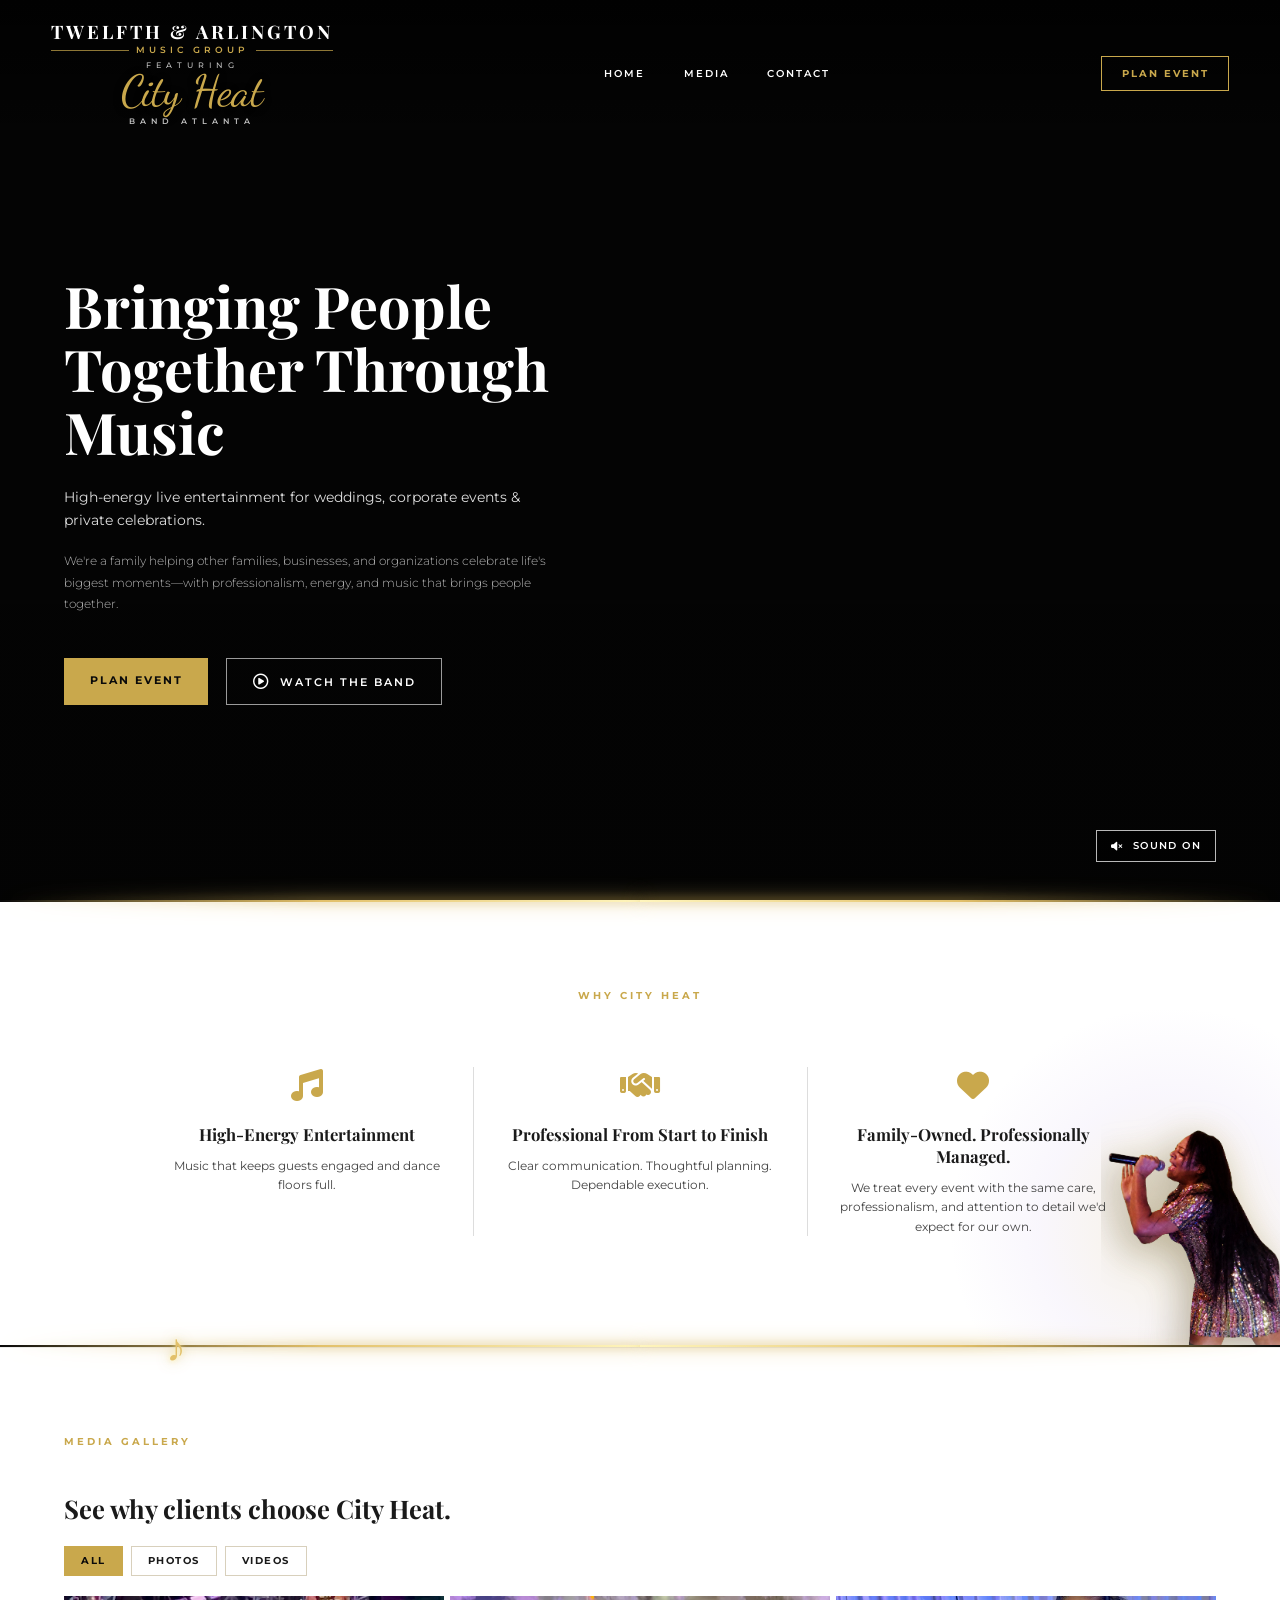
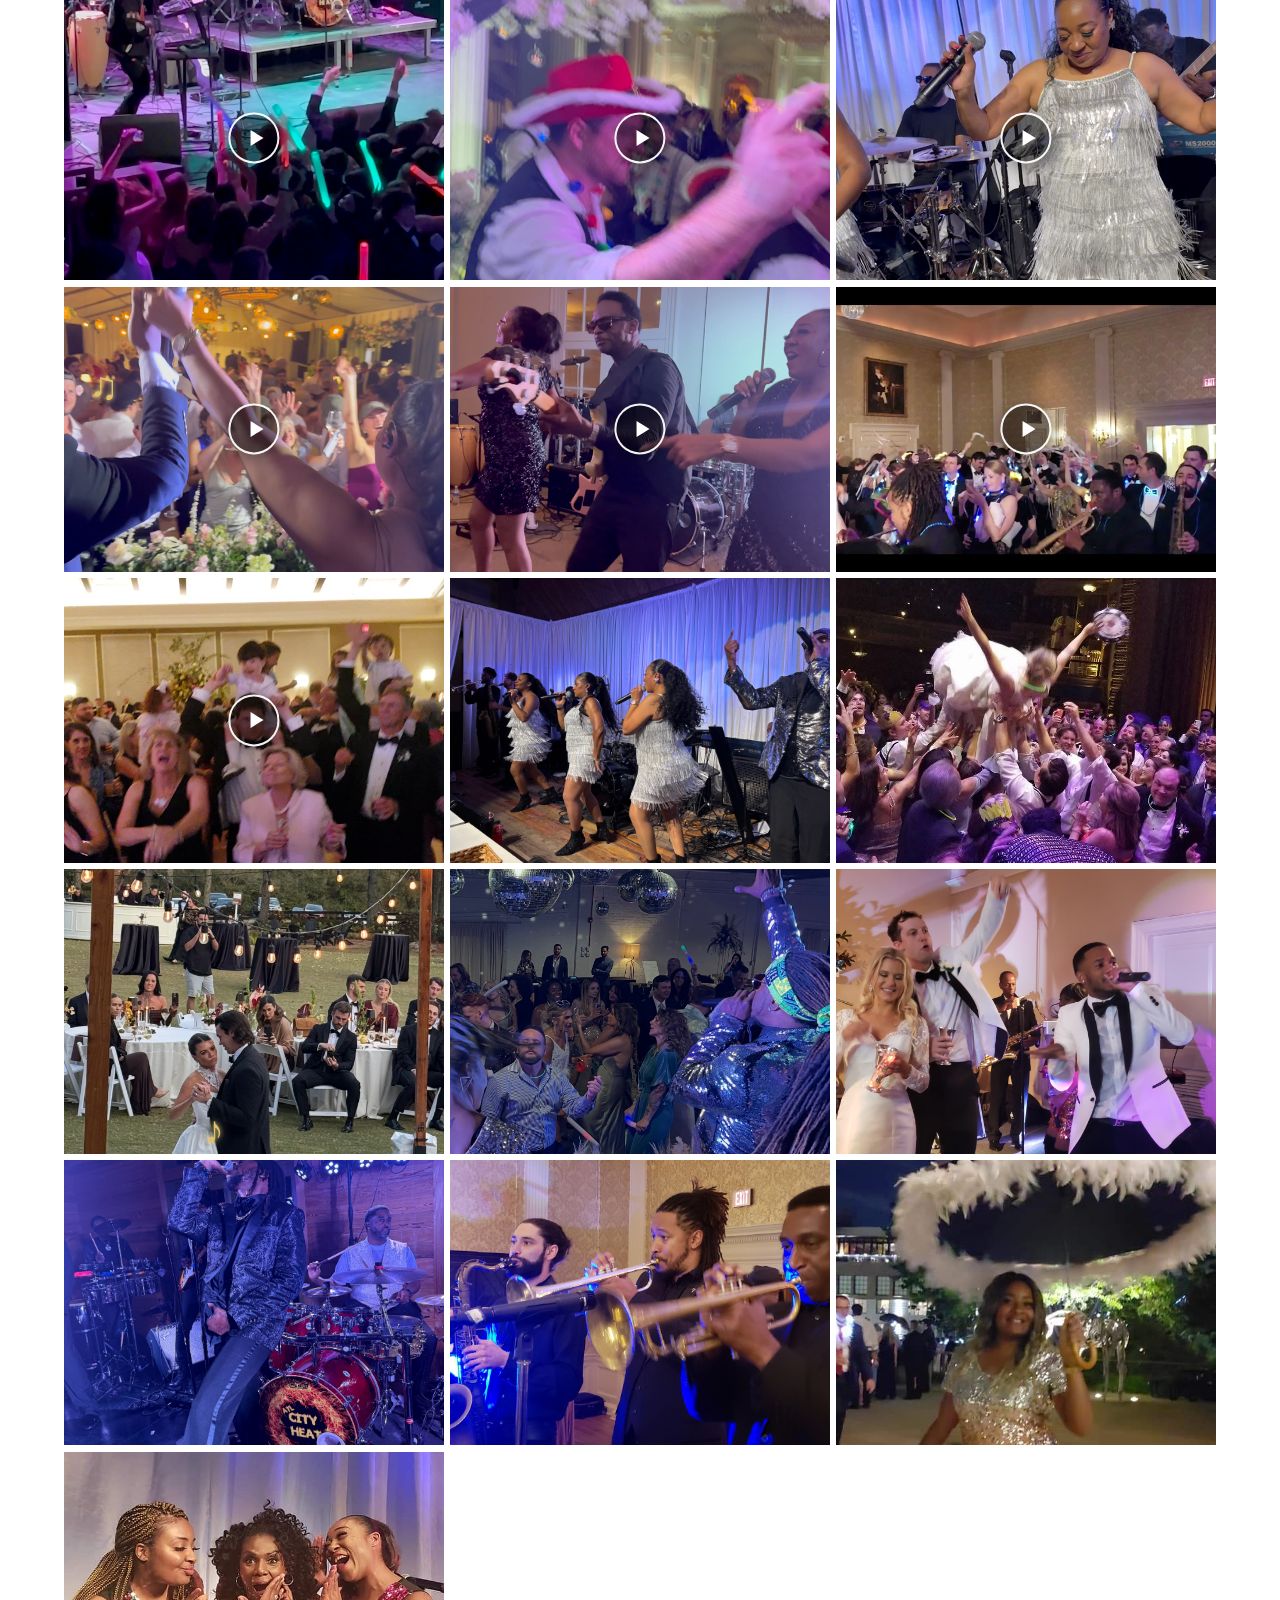
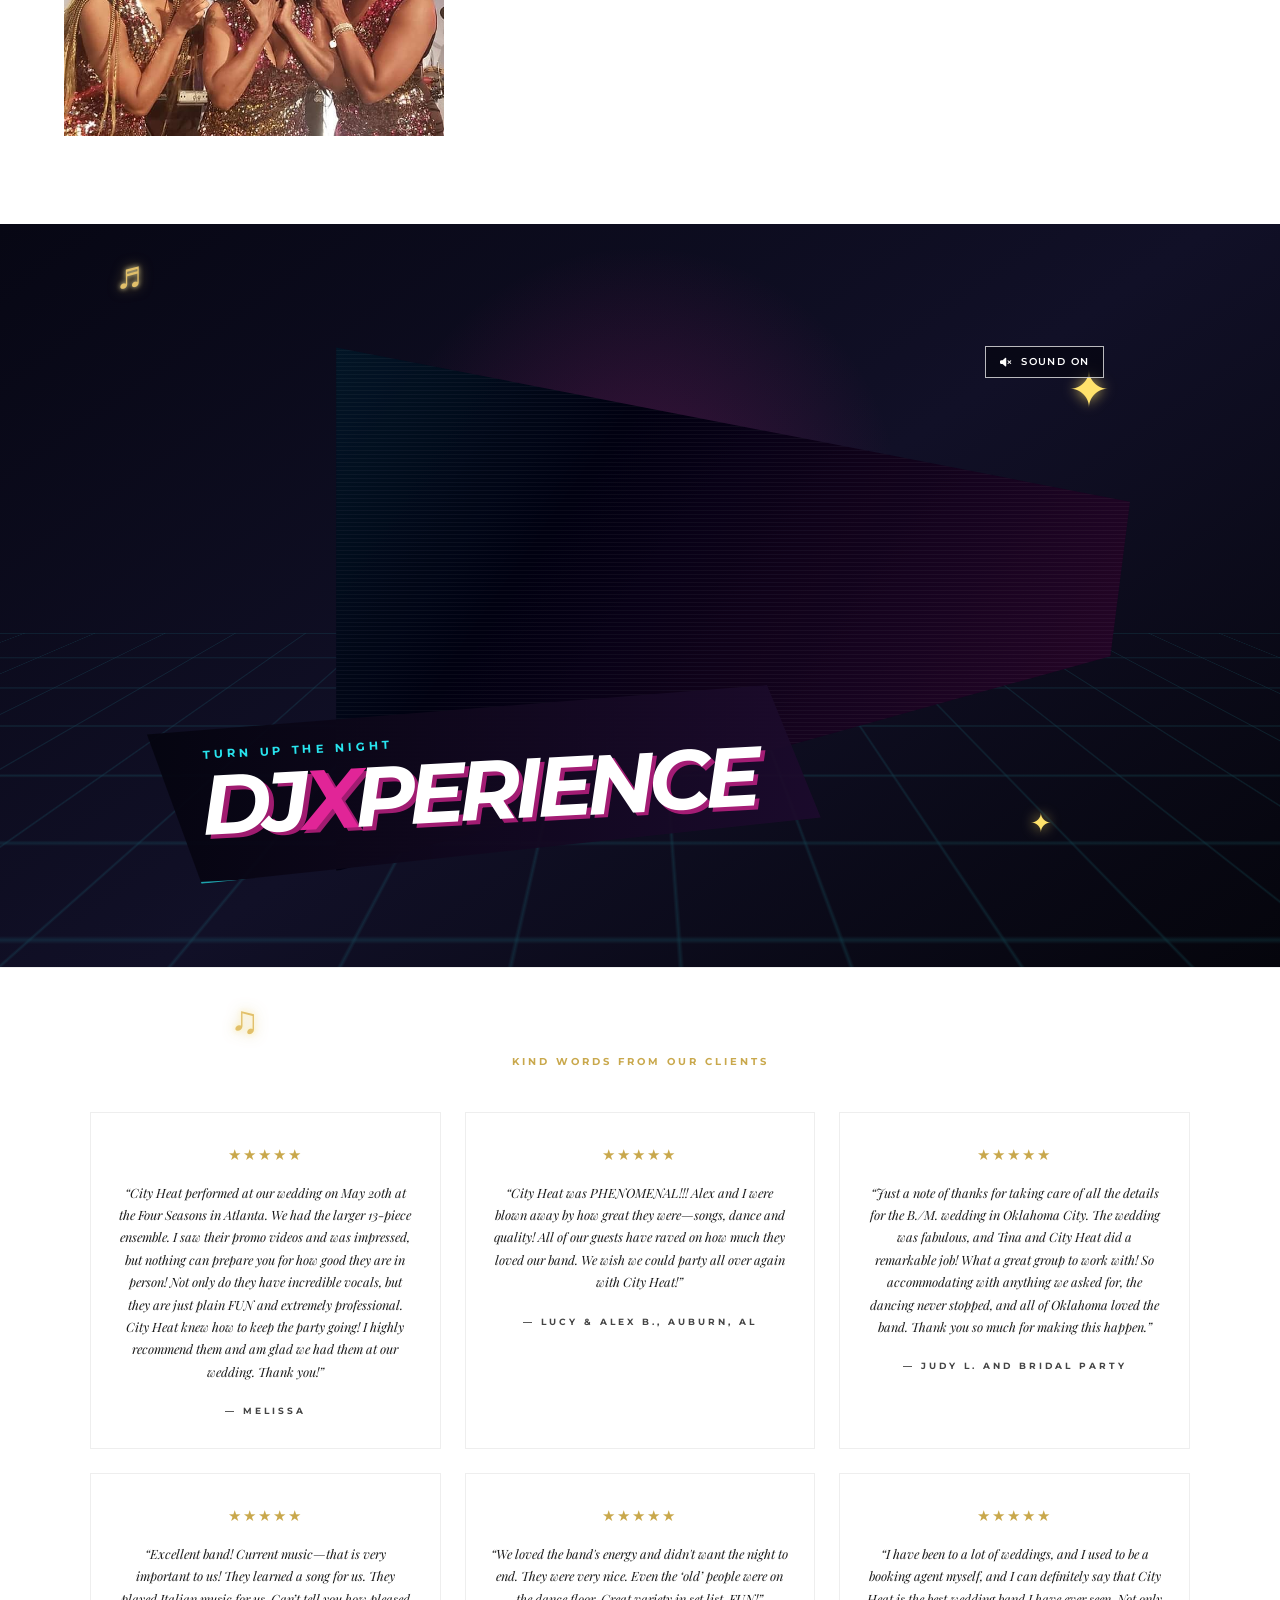
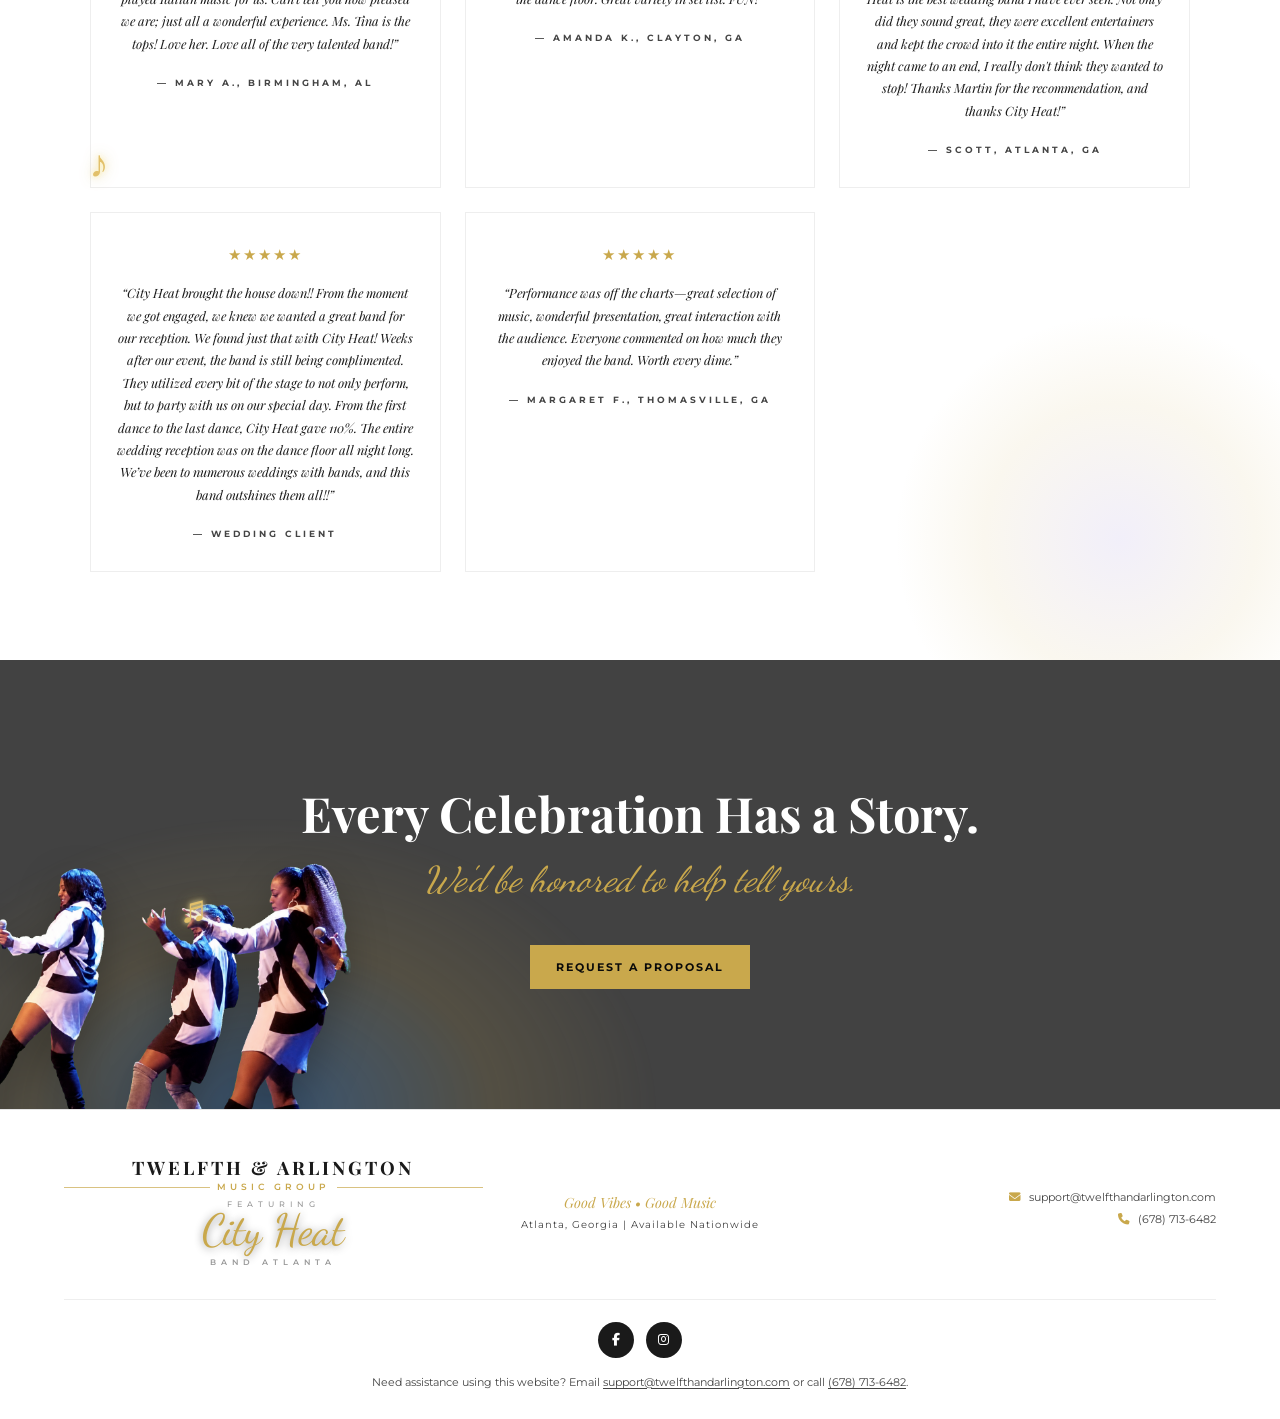
==== commit cfe786d2: "Fix DJXperience video playback and sound" ====
--- a/index.html
+++ b/index.html
@@ -154,8 +154,8 @@
   <div class="dj-grid" aria-hidden="true"></div>
   <div class="dj-stage">
     <div class="dj-video-frame">
-      <video autoplay muted loop playsinline preload="metadata" aria-label="DJ Xperience performance reel">
-        <source src="assets/djxperience.mov" type="video/quicktime">
+      <video autoplay muted loop playsinline preload="auto" aria-label="DJ Xperience performance reel. Click to turn sound on">
+        <source src="assets/djxperience.mp4" type="video/mp4">
       </video>
       <div class="dj-video-wash"></div>
     </div>
--- a/css/styles.css
+++ b/css/styles.css
@@ -811,6 +811,7 @@
       height: 100%;
       max-width: none;
       object-fit: cover;
+      cursor: pointer;
     }
     .dj-video-wash {
       position: absolute;
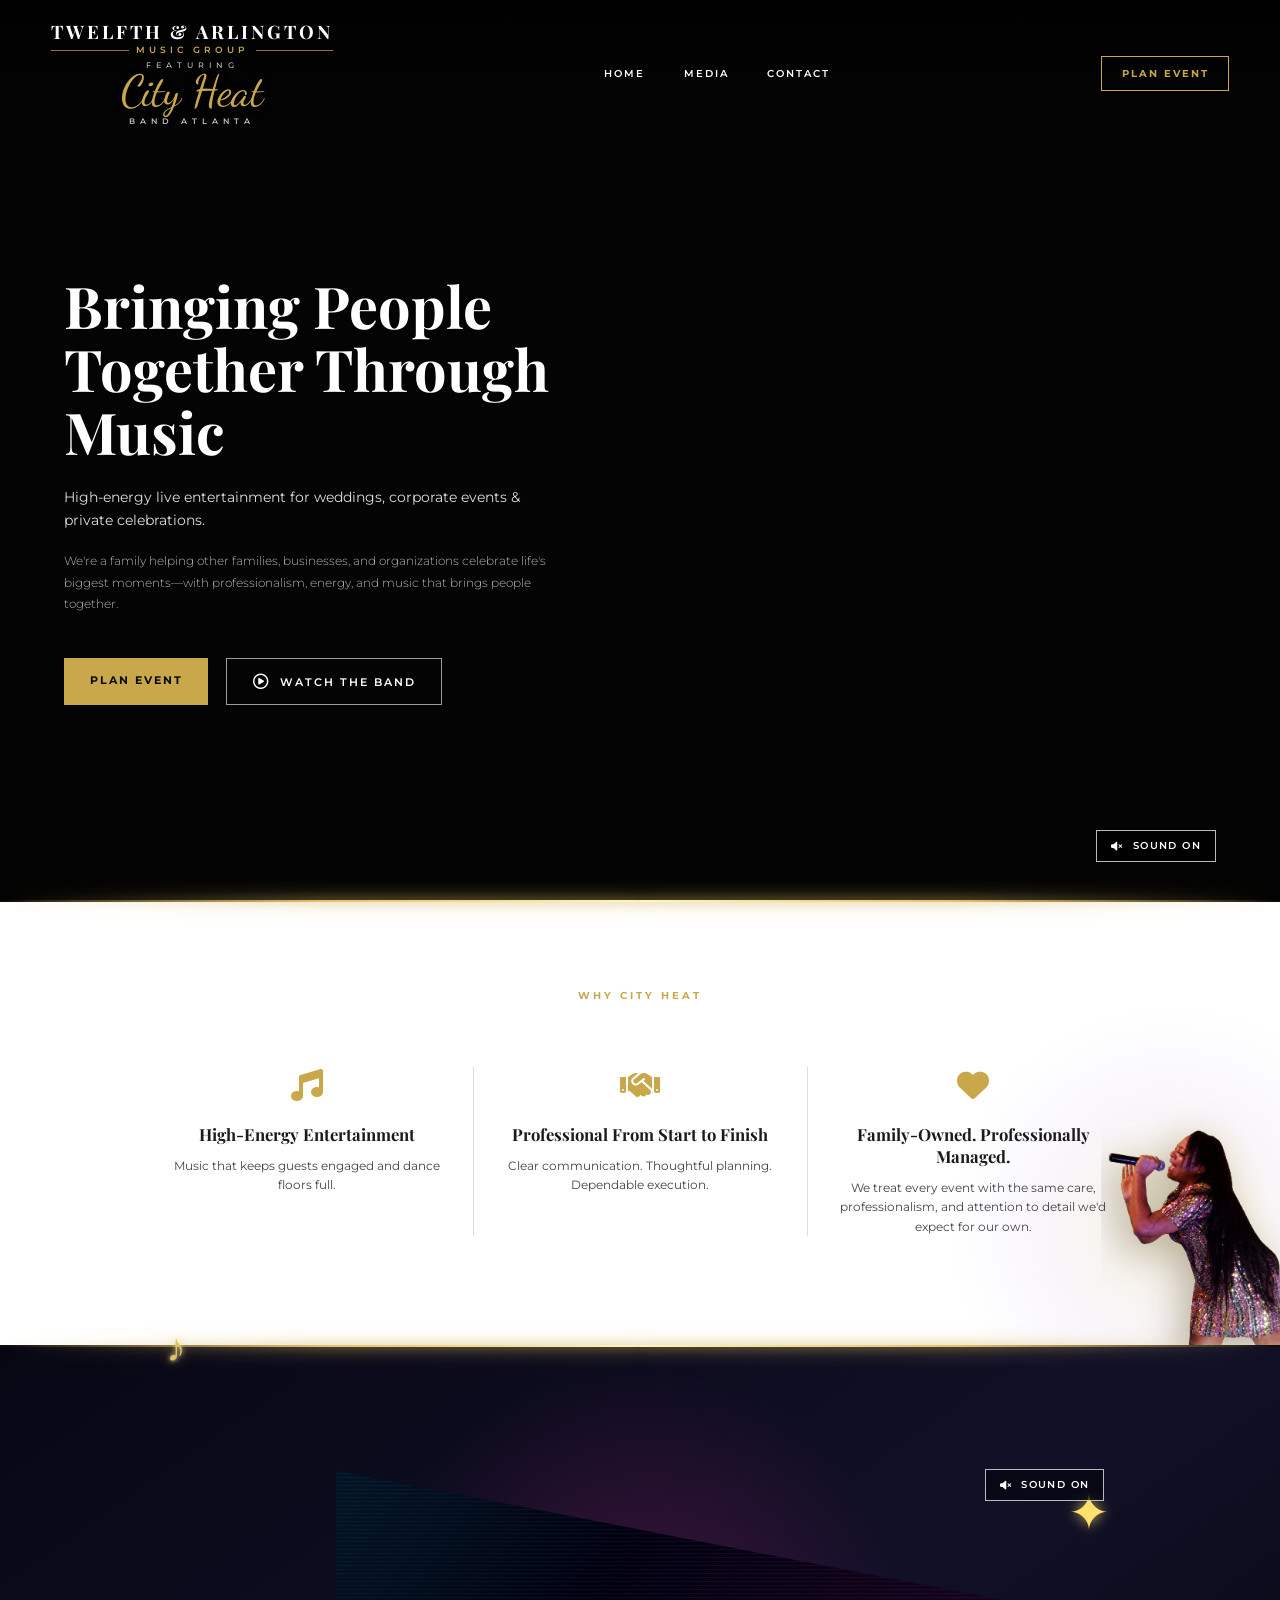
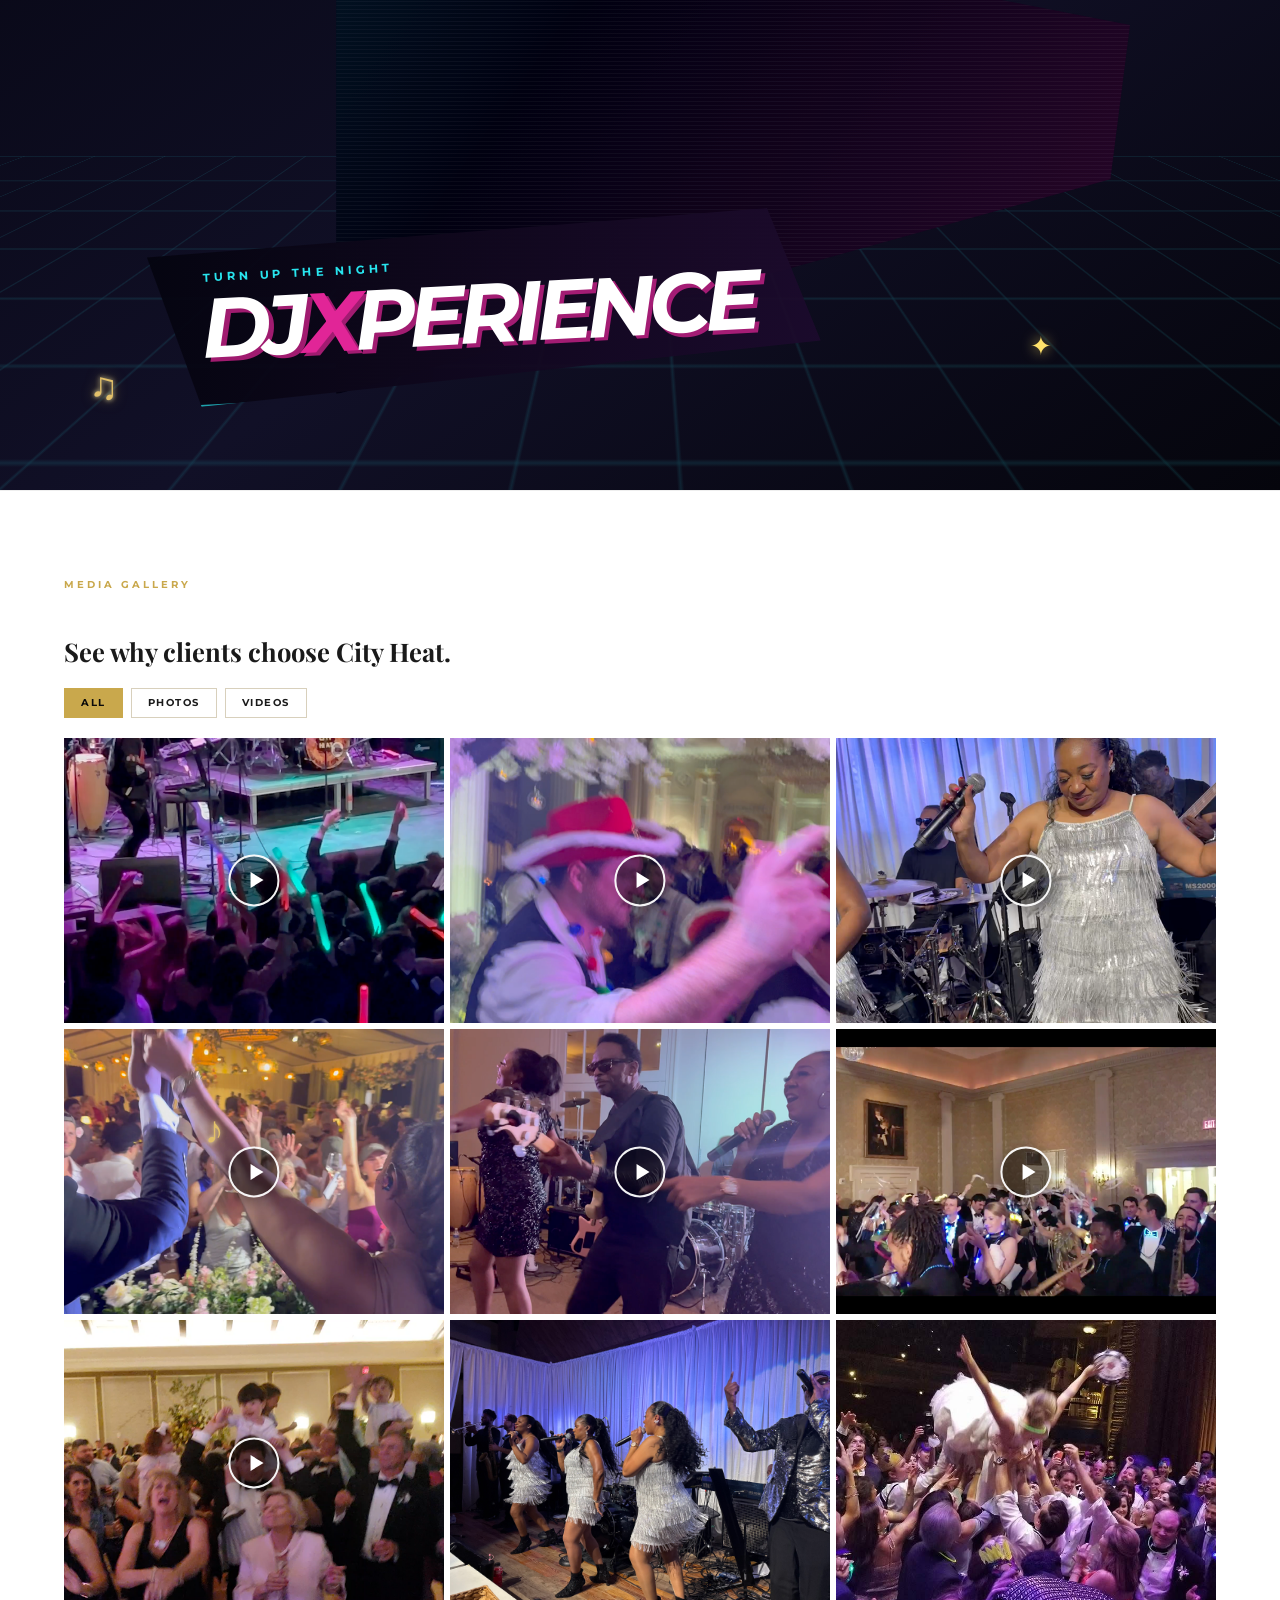
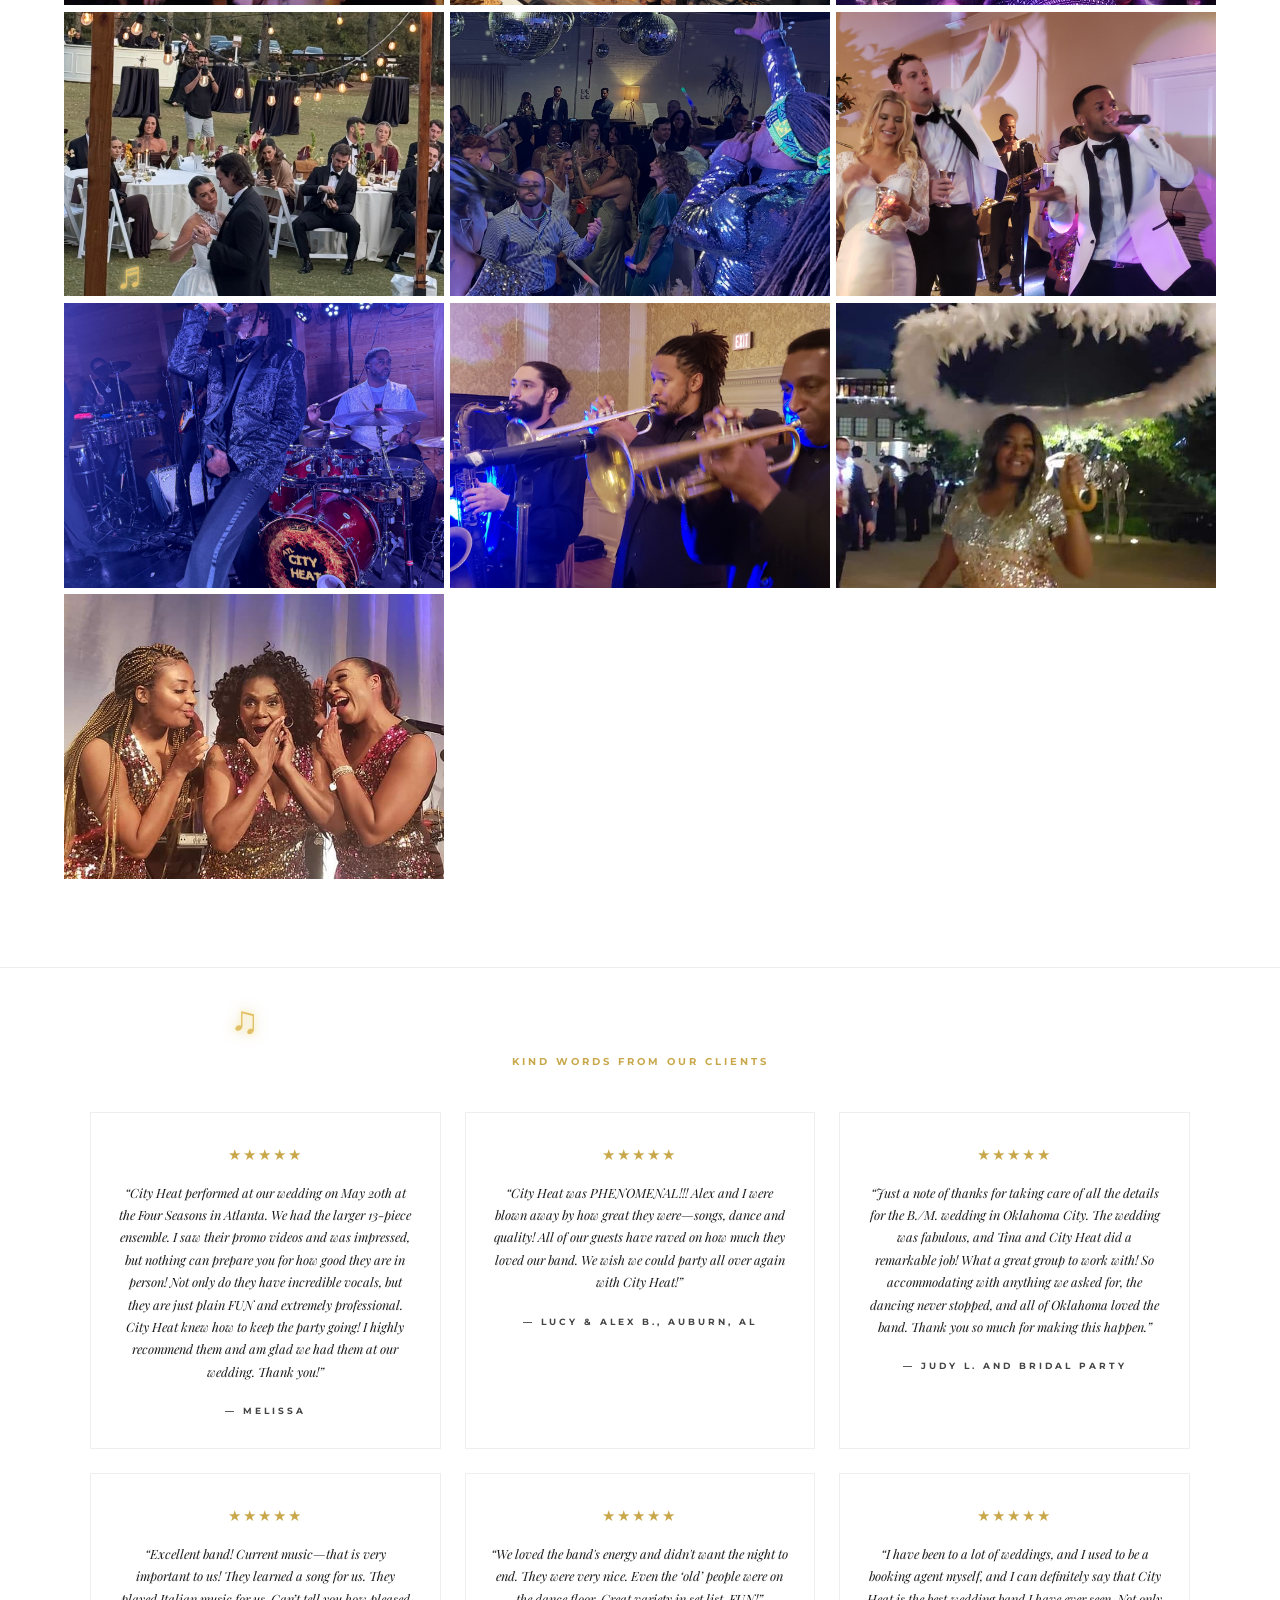
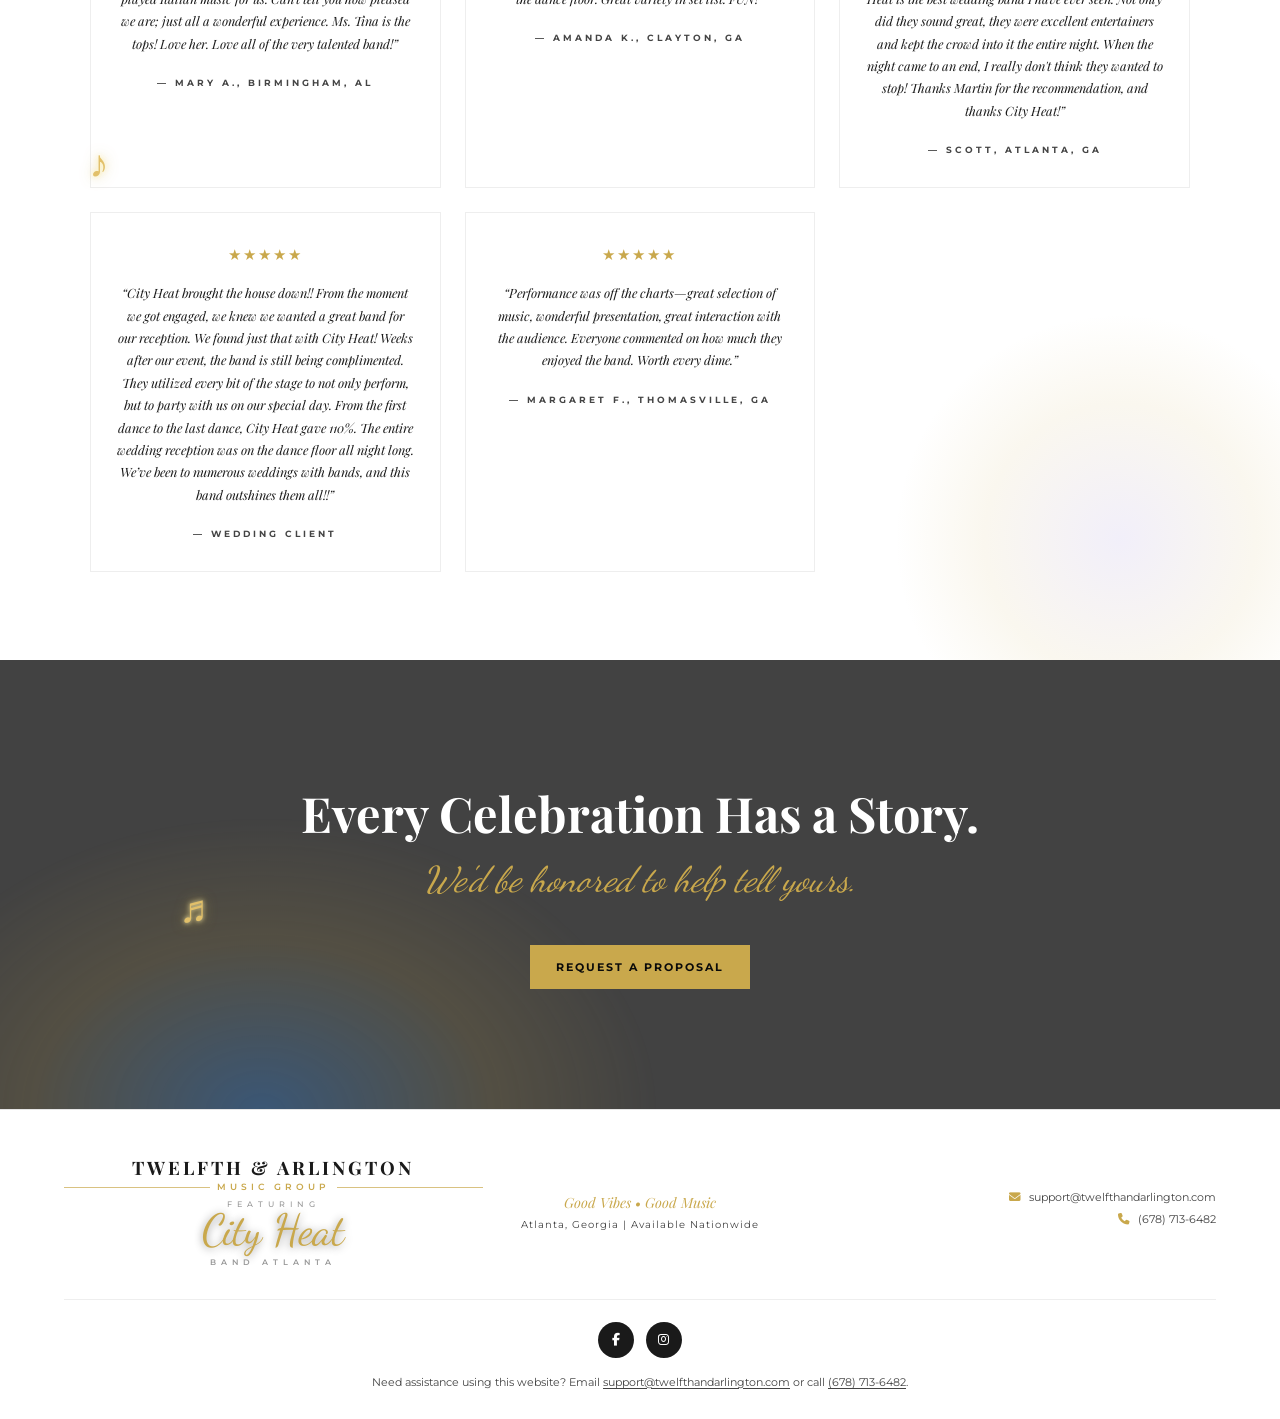
==== commit d187fefa: "Move DJXperience above media gallery" ====
--- a/index.html
+++ b/index.html
@@ -107,6 +107,31 @@
   <span class="breaker-line breaker-line-left"></span>
   <span class="breaker-line breaker-line-right"></span>
 </div>
+
+<!-- ═══════════════════════════════════════════
+     DJ XPERIENCE
+════════════════════════════════════════════ -->
+<section id="djxperience" aria-labelledby="djxperience-title">
+  <div class="dj-grid" aria-hidden="true"></div>
+  <div class="dj-stage">
+    <div class="dj-video-frame">
+      <video autoplay muted loop playsinline preload="auto" aria-label="DJ Xperience performance reel. Click to turn sound on">
+        <source src="assets/djxperience.mp4" type="video/mp4">
+      </video>
+      <div class="dj-video-wash"></div>
+    </div>
+    <button class="dj-sound-toggle" type="button" aria-label="Turn DJXperience video sound on" aria-pressed="false">
+      <i class="fa-solid fa-volume-xmark" aria-hidden="true"></i>
+      <span>Sound On</span>
+    </button>
+    <div class="dj-title-shape">
+      <span class="dj-kicker">Turn up the night</span>
+      <h2 id="djxperience-title">DJ<span>X</span>perience</h2>
+    </div>
+    <span class="dj-star dj-star-one">✦</span>
+    <span class="dj-star dj-star-two">✦</span>
+  </div>
+</section>
 
 <!-- ═══════════════════════════════════════════
      FEATURED VIDEO / GALLERY
@@ -148,32 +173,6 @@
 
 
 <!-- ═══════════════════════════════════════════
-     DJ XPERIENCE
-════════════════════════════════════════════ -->
-<section id="djxperience" aria-labelledby="djxperience-title">
-  <div class="dj-grid" aria-hidden="true"></div>
-  <div class="dj-stage">
-    <div class="dj-video-frame">
-      <video autoplay muted loop playsinline preload="auto" aria-label="DJ Xperience performance reel. Click to turn sound on">
-        <source src="assets/djxperience.mp4" type="video/mp4">
-      </video>
-      <div class="dj-video-wash"></div>
-    </div>
-    <button class="dj-sound-toggle" type="button" aria-label="Turn DJXperience video sound on" aria-pressed="false">
-      <i class="fa-solid fa-volume-xmark" aria-hidden="true"></i>
-      <span>Sound On</span>
-    </button>
-    <div class="dj-title-shape">
-      <span class="dj-kicker">Turn up the night</span>
-      <h2 id="djxperience-title">DJ<span>X</span>perience</h2>
-    </div>
-    <span class="dj-star dj-star-one">✦</span>
-    <span class="dj-star dj-star-two">✦</span>
-  </div>
-</section>
-
-
-<!-- ═══════════════════════════════════════════
      TESTIMONIALS
 ════════════════════════════════════════════ -->
 <section id="testimonials">
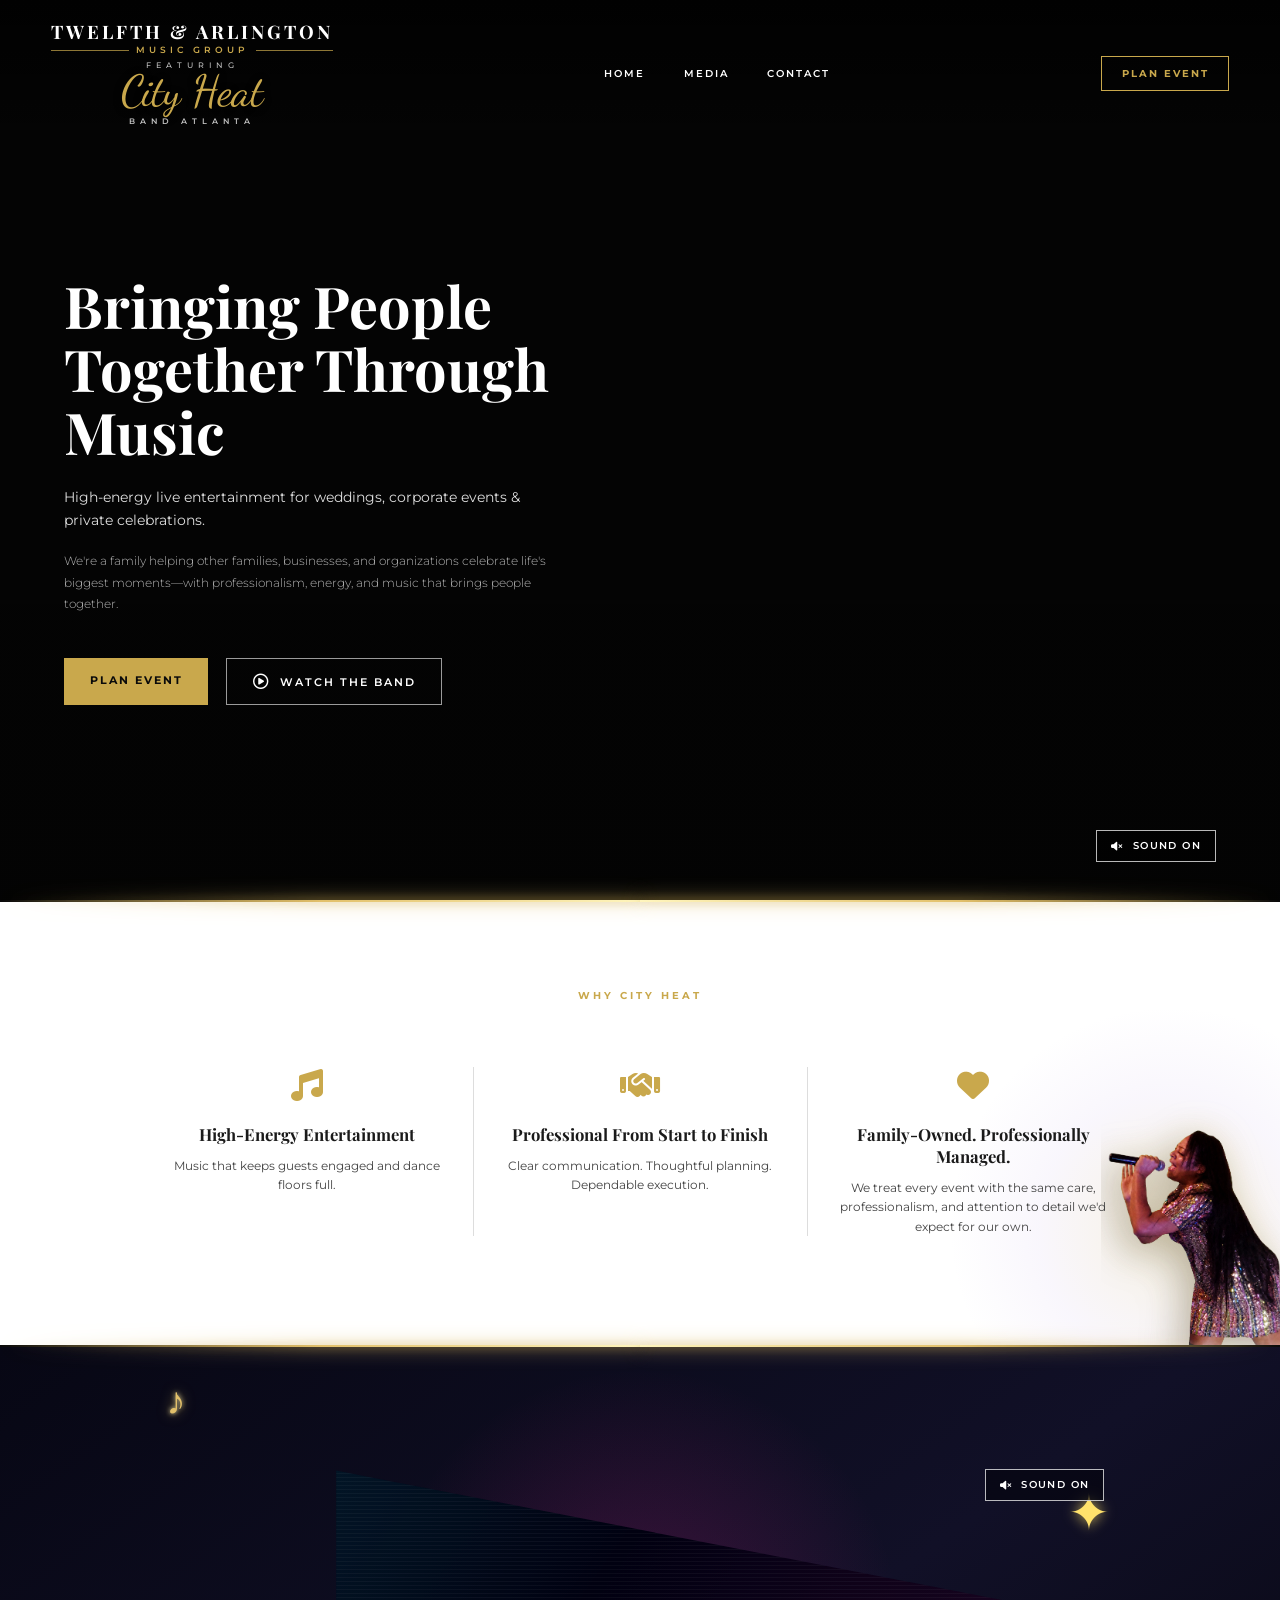
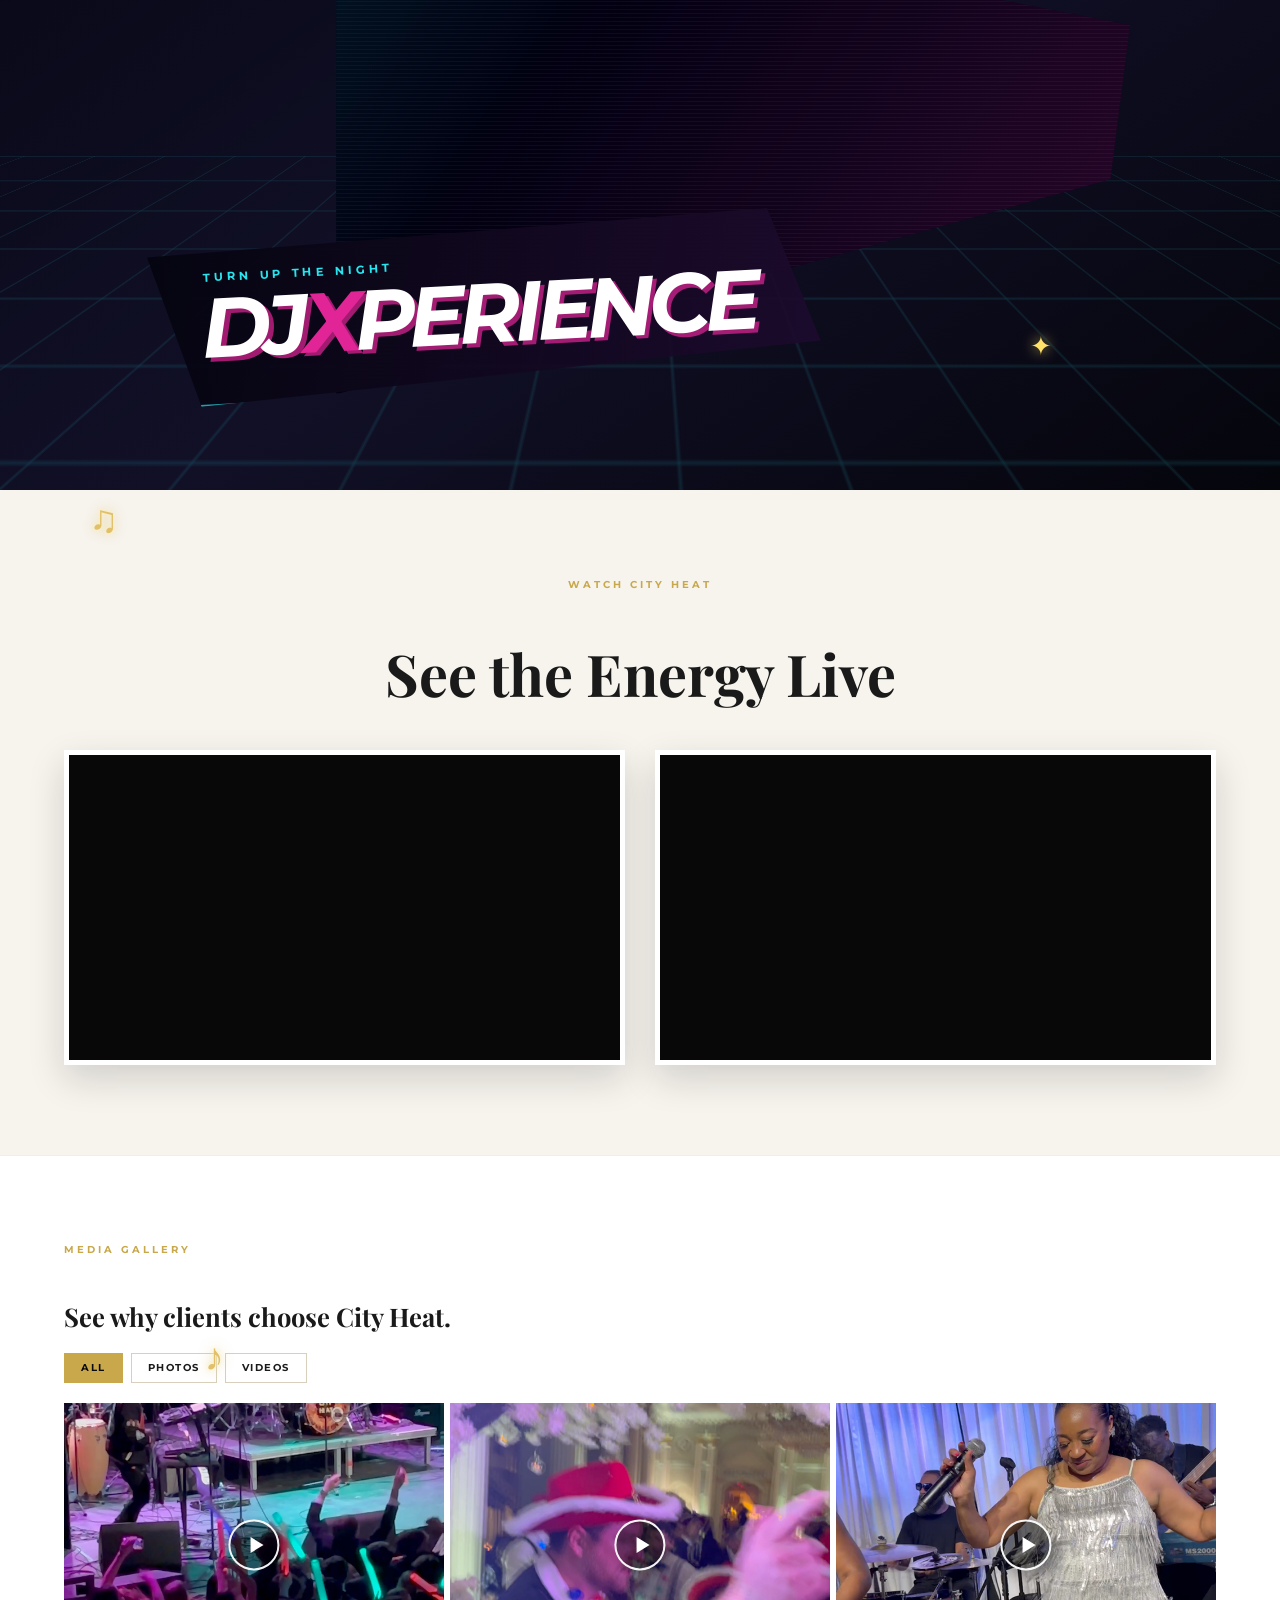
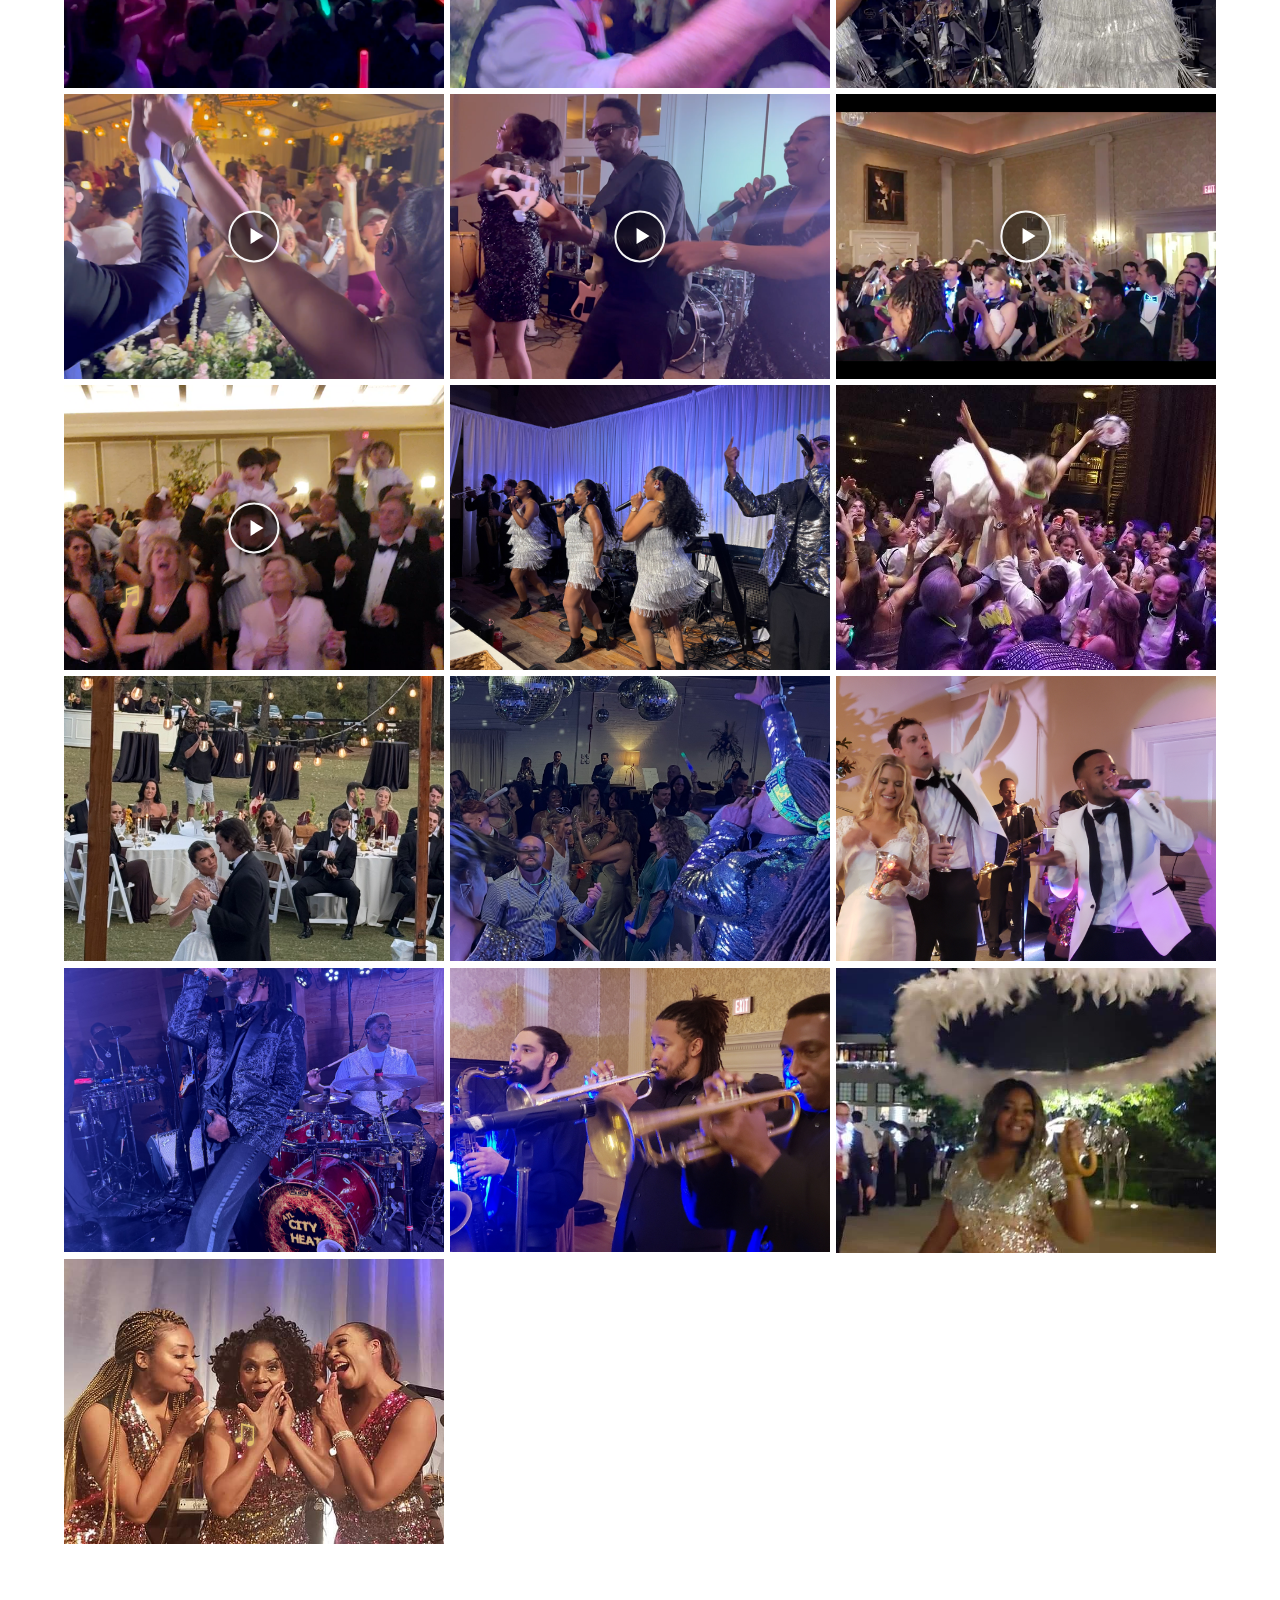
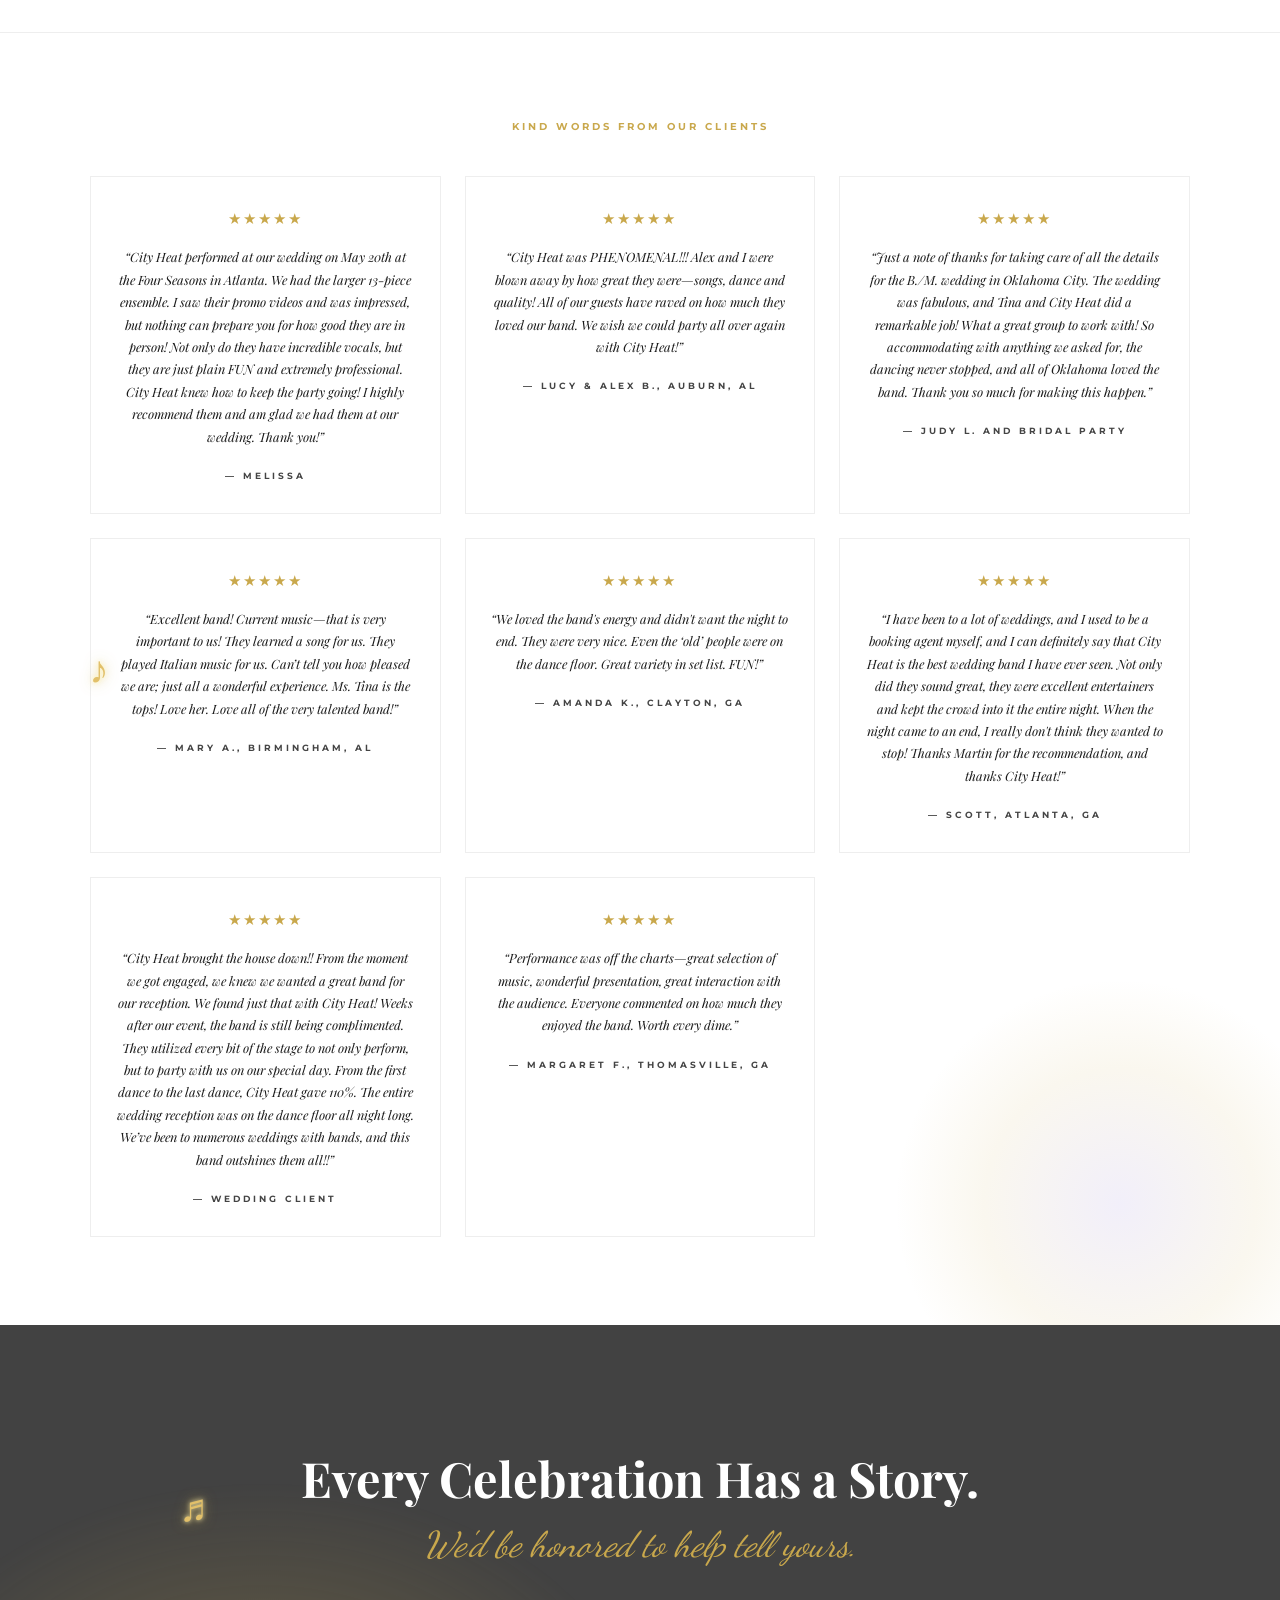
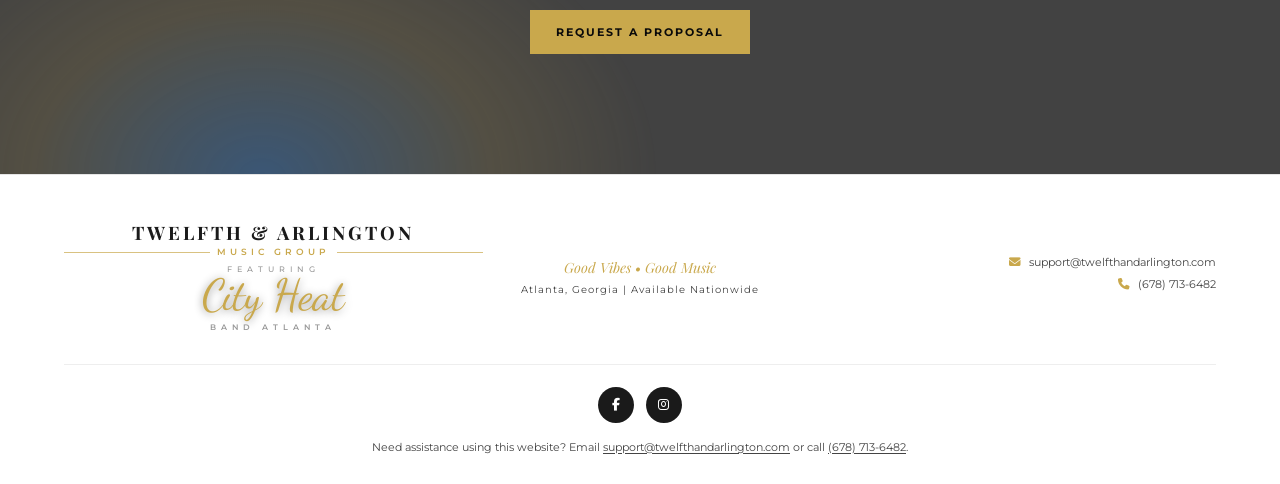
==== commit b2f872d4: "Add side-by-side YouTube video showcase" ====
--- a/index.html
+++ b/index.html
@@ -130,6 +130,34 @@
     </div>
     <span class="dj-star dj-star-one">✦</span>
     <span class="dj-star dj-star-two">✦</span>
+  </div>
+</section>
+
+<!-- ═══════════════════════════════════════════
+     CITY HEAT VIDEO SHOWCASE
+════════════════════════════════════════════ -->
+<section id="video-showcase" aria-labelledby="video-showcase-title">
+  <span class="section-label">Watch City Heat</span>
+  <h2 id="video-showcase-title">See the Energy Live</h2>
+  <div class="video-showcase-grid">
+    <div class="youtube-video">
+      <iframe
+        src="https://www.youtube-nocookie.com/embed/Y9i5tg3_CWE"
+        title="City Heat performance video"
+        loading="lazy"
+        allow="accelerometer; autoplay; clipboard-write; encrypted-media; gyroscope; picture-in-picture; web-share"
+        allowfullscreen
+      ></iframe>
+    </div>
+    <div class="youtube-video">
+      <iframe
+        src="https://www.youtube-nocookie.com/embed/F4KfFsZ4FIA"
+        title="City Heat Atlanta Band promo video"
+        loading="lazy"
+        allow="accelerometer; autoplay; clipboard-write; encrypted-media; gyroscope; picture-in-picture; web-share"
+        allowfullscreen
+      ></iframe>
+    </div>
   </div>
 </section>
 
--- a/css/styles.css
+++ b/css/styles.css
@@ -888,6 +888,43 @@
     .dj-star-two { right: 8%; bottom: 6%; font-size: clamp(16px, 2vw, 28px); }
 
     /* ═══════════════════════════════════════════
+       VIDEO SHOWCASE
+    ════════════════════════════════════════════ */
+    #video-showcase {
+      padding: clamp(56px, 7vw, 92px) var(--section-x);
+      text-align: center;
+      background: #f7f4ee;
+    }
+    #video-showcase h2 {
+      margin: 8px 0 clamp(26px, 3vw, 42px);
+      font-family: 'Playfair Display', serif;
+      font-size: clamp(30px, 4.5vw, 58px);
+      color: var(--text-dark);
+    }
+    .video-showcase-grid {
+      width: min(1180px, 100%);
+      margin: 0 auto;
+      display: grid;
+      grid-template-columns: repeat(2, minmax(0, 1fr));
+      gap: clamp(16px, 2.4vw, 30px);
+    }
+    .youtube-video {
+      position: relative;
+      overflow: hidden;
+      aspect-ratio: 16 / 9;
+      background: #080808;
+      border: 5px solid #fff;
+      box-shadow: 0 14px 34px rgba(17, 17, 17, .16);
+    }
+    .youtube-video iframe {
+      position: absolute;
+      inset: 0;
+      width: 100%;
+      height: 100%;
+      border: 0;
+    }
+
+    /* ═══════════════════════════════════════════
        TESTIMONIALS
     ════════════════════════════════════════════ */
     #testimonials {
@@ -1364,6 +1401,7 @@
 
     /* ── 768px — tablet portrait ── */
     @media (max-width: 768px) {
+      .video-showcase-grid { grid-template-columns: 1fr; }
       nav#main-nav:not(.open) { display: none; }
       .btn-availability { display: none; }
       .hamburger { display: flex; }
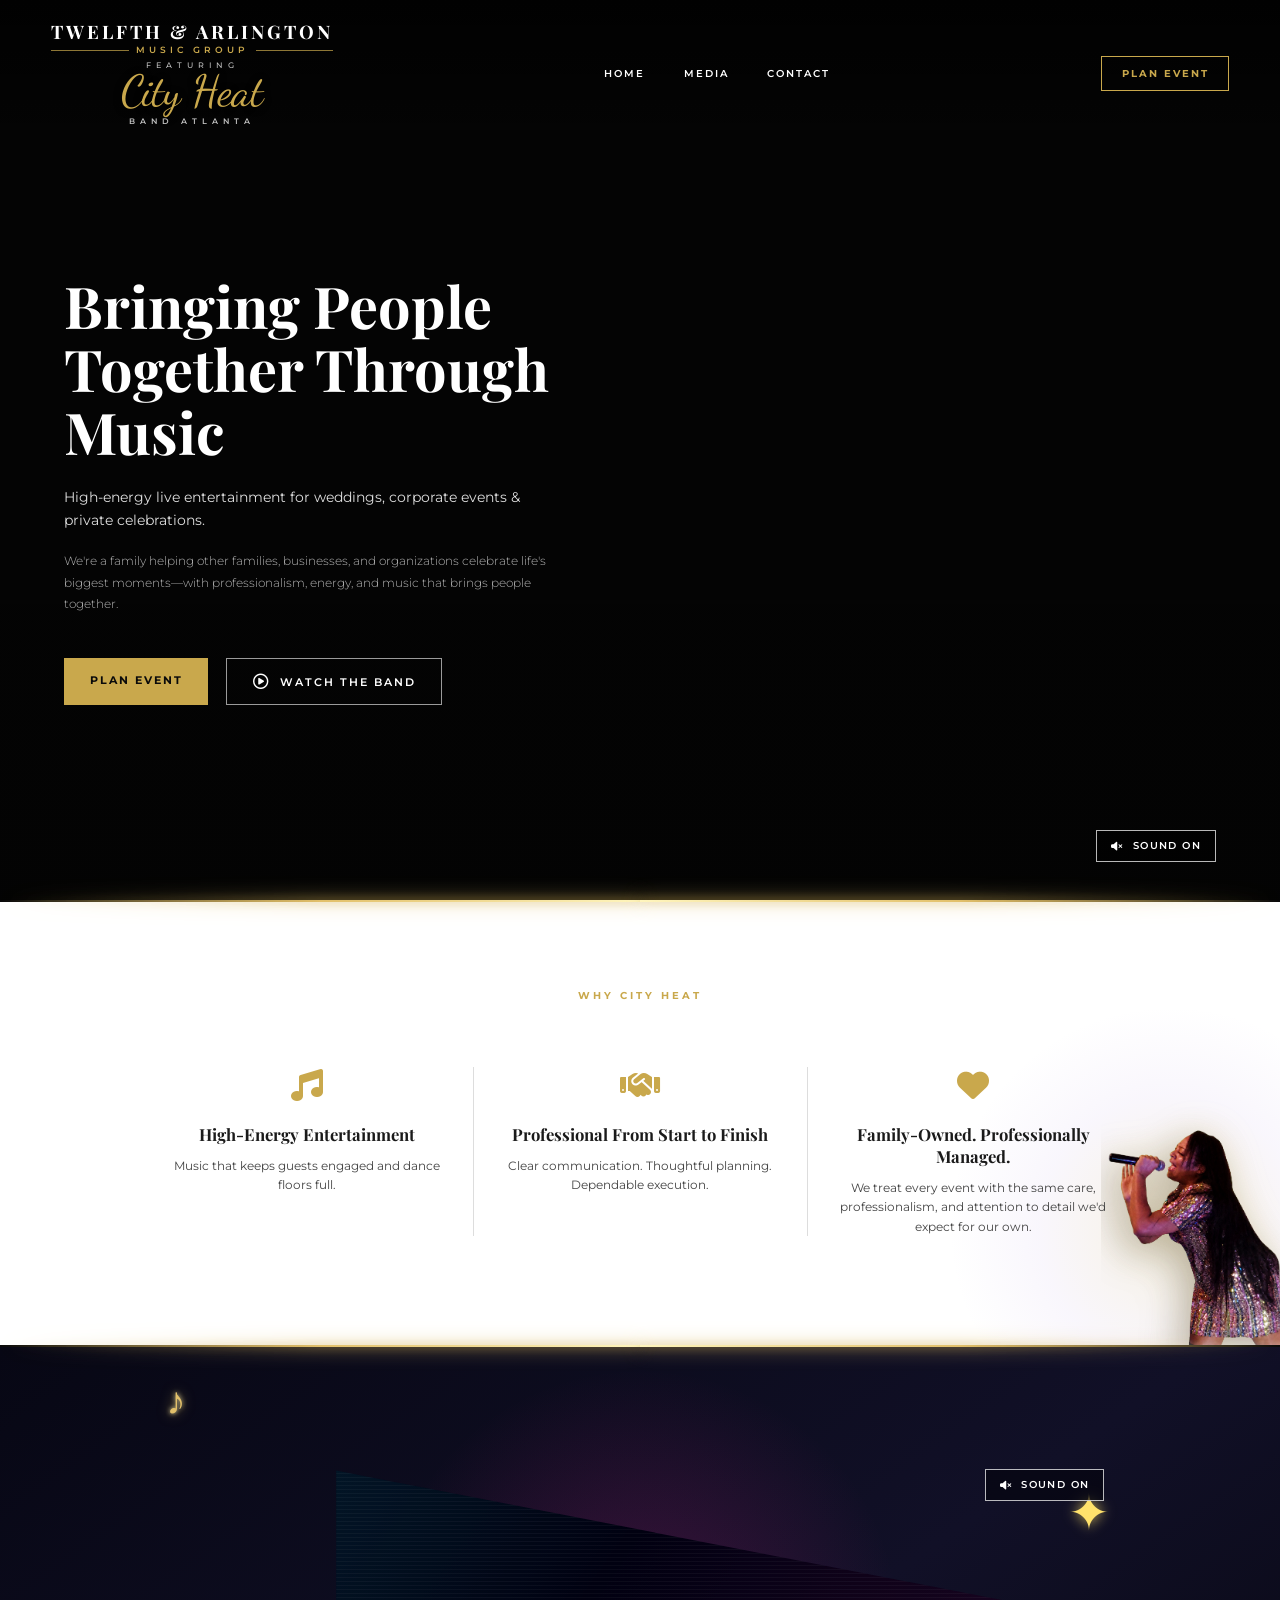
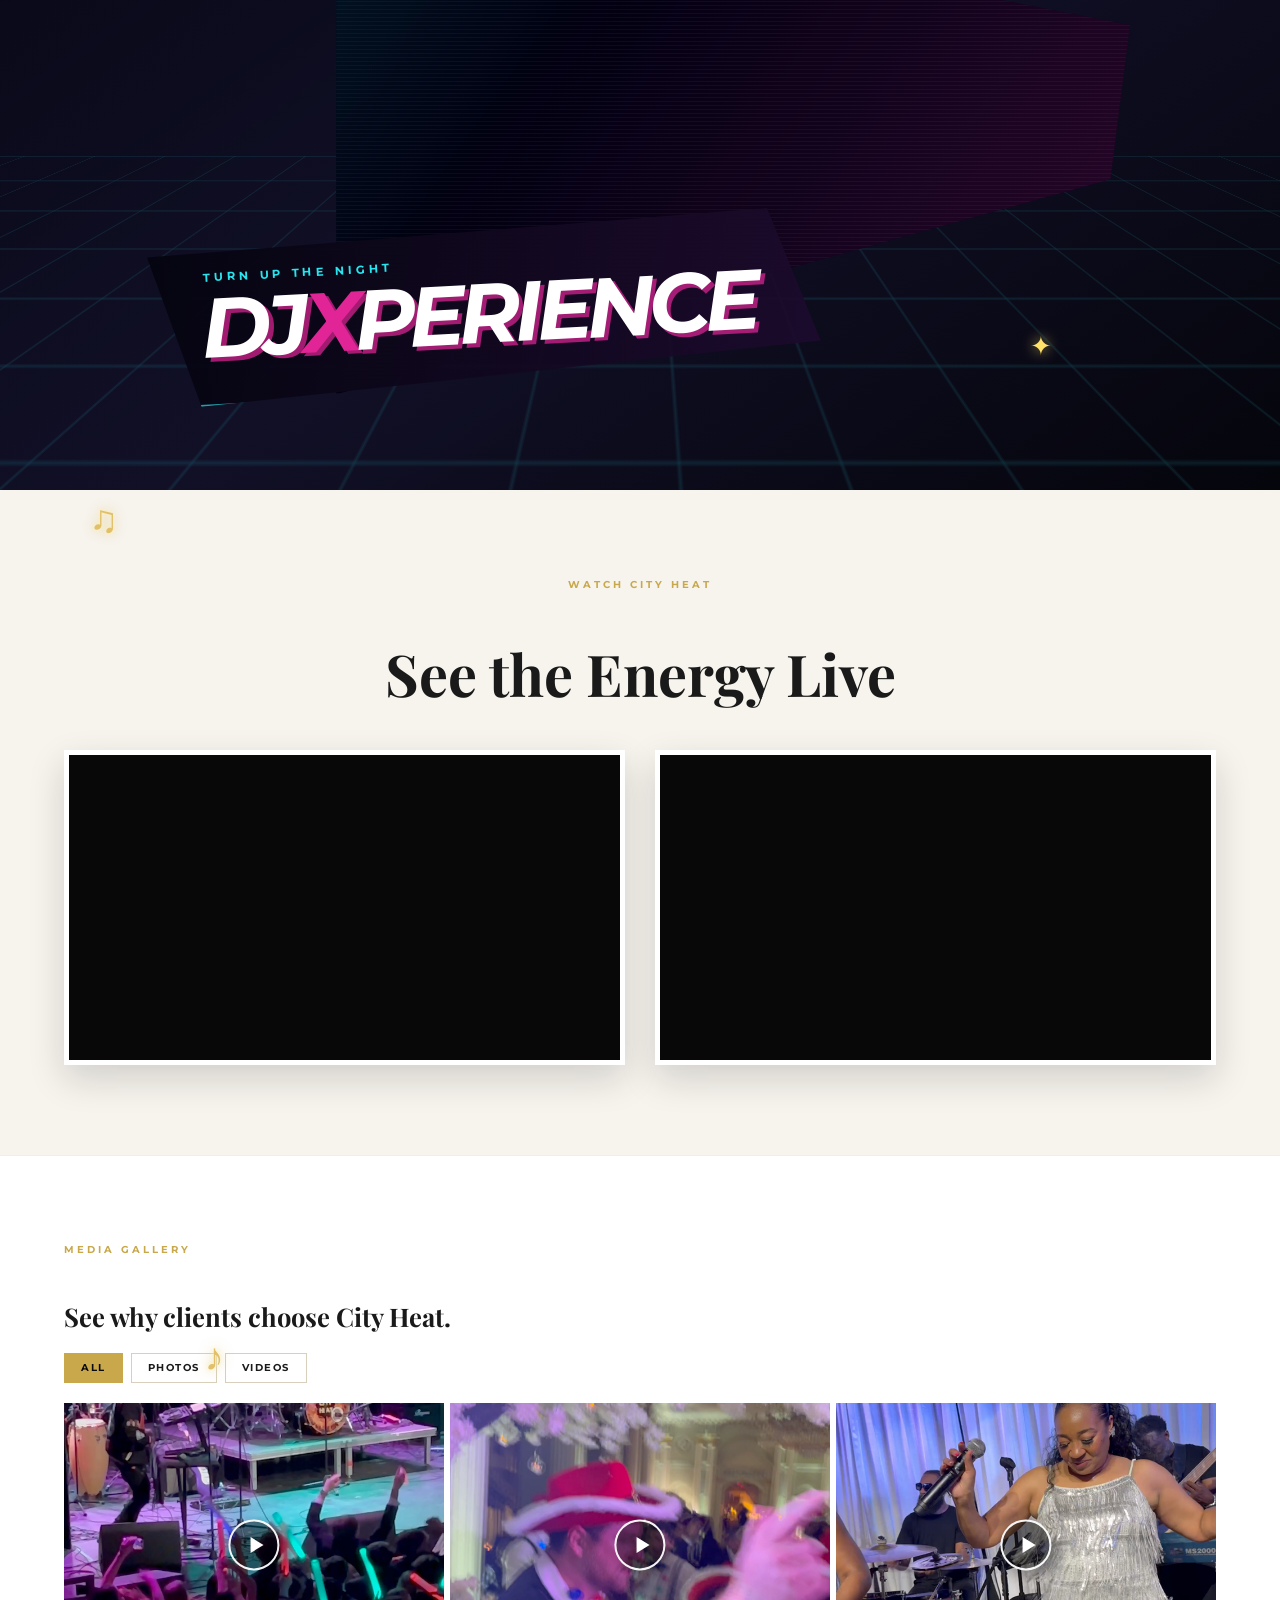
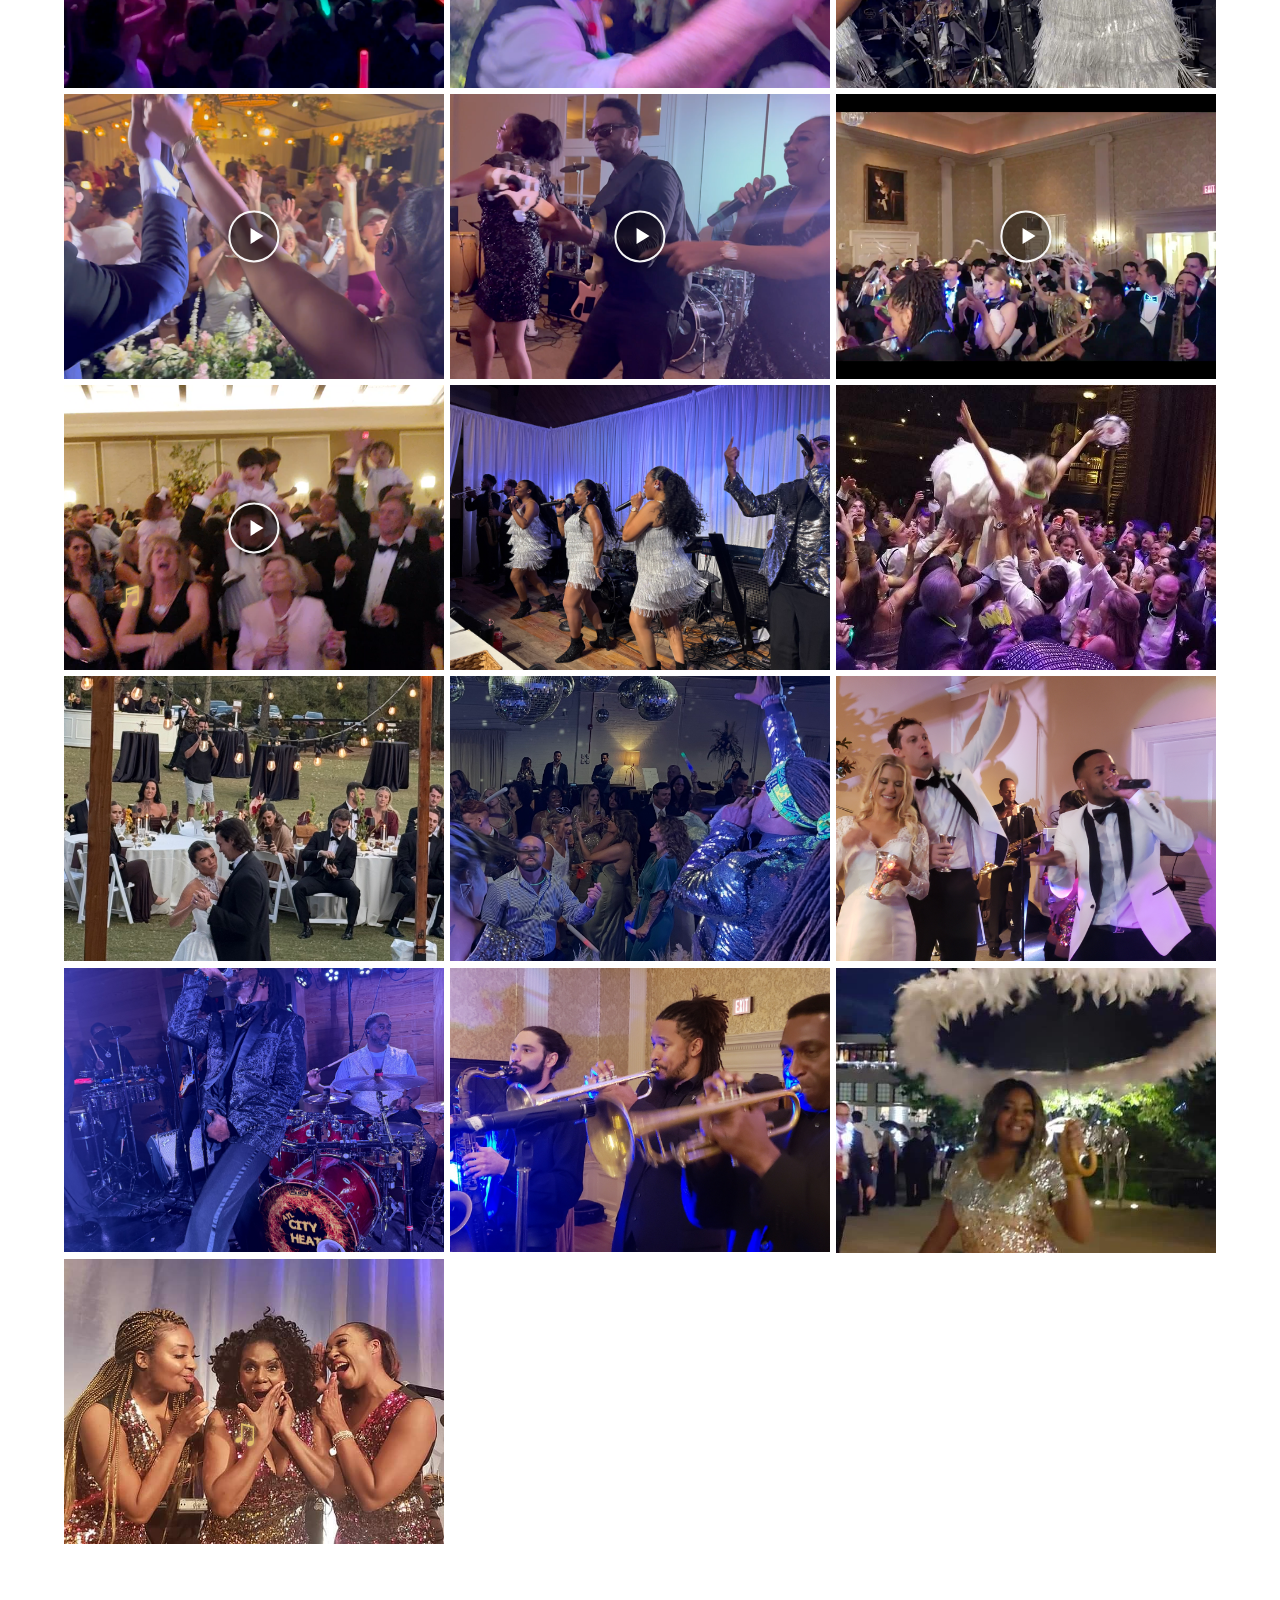
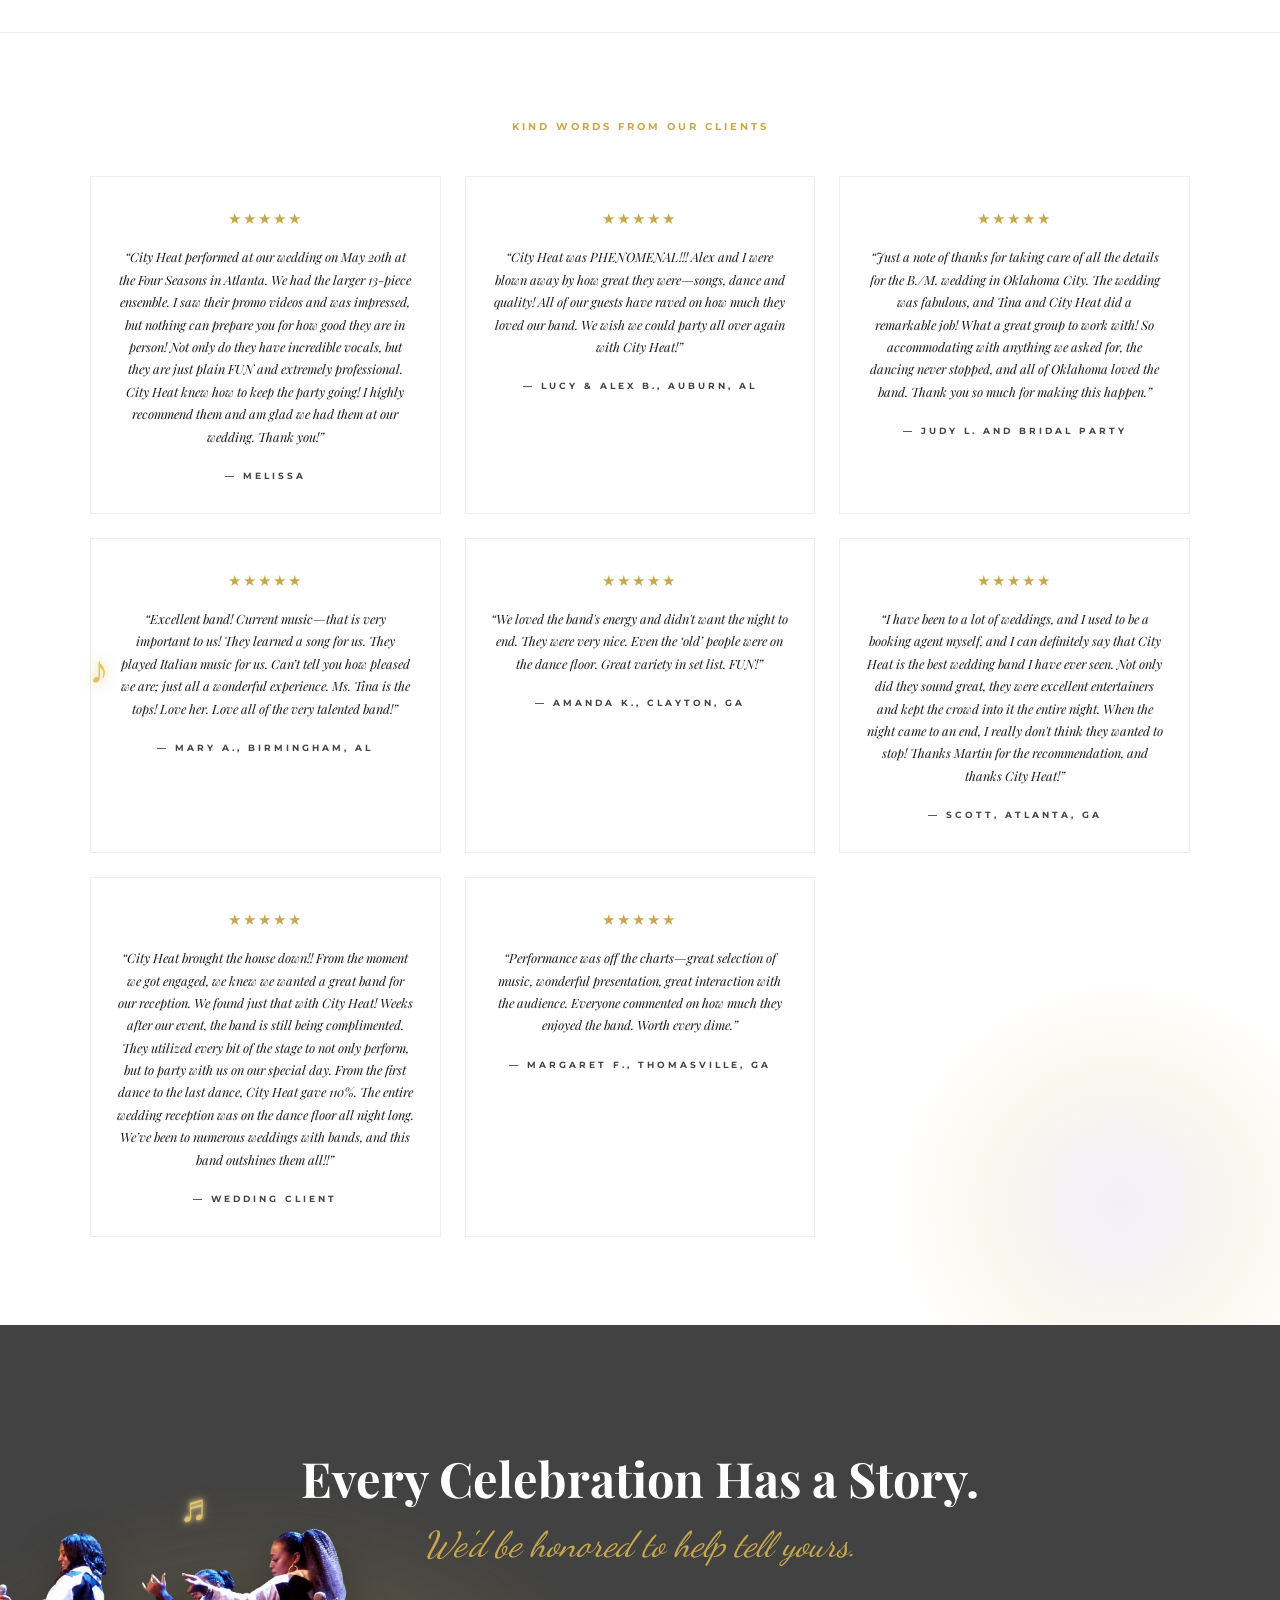
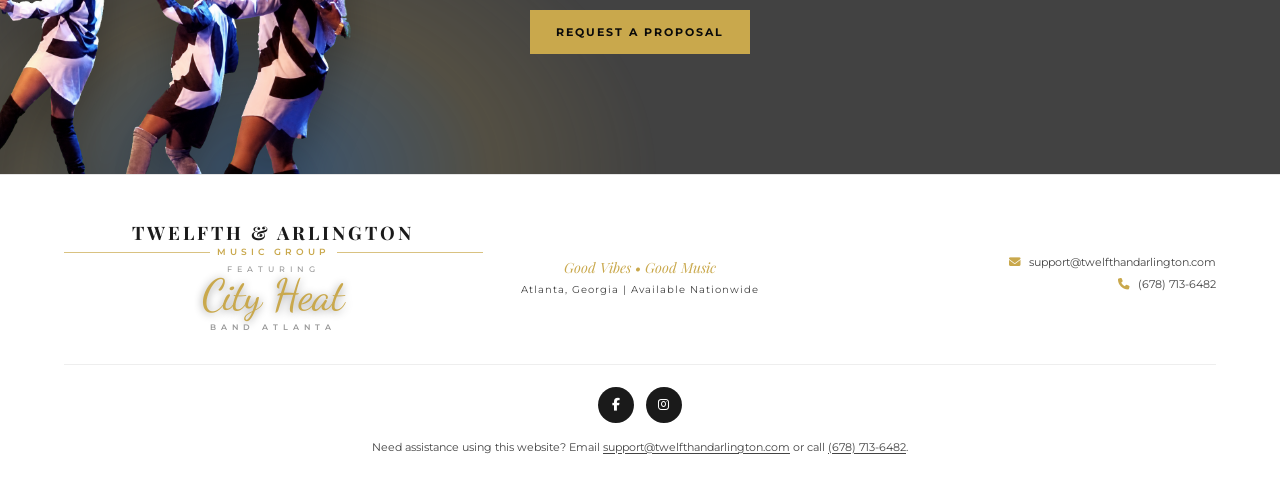
==== commit b7fdced9: "Fix mobile centering for YouTube showcase" ====
--- a/index.html
+++ b/index.html
@@ -137,26 +137,28 @@
      CITY HEAT VIDEO SHOWCASE
 ════════════════════════════════════════════ -->
 <section id="video-showcase" aria-labelledby="video-showcase-title">
-  <span class="section-label">Watch City Heat</span>
-  <h2 id="video-showcase-title">See the Energy Live</h2>
-  <div class="video-showcase-grid">
-    <div class="youtube-video">
-      <iframe
-        src="https://www.youtube-nocookie.com/embed/Y9i5tg3_CWE"
-        title="City Heat performance video"
-        loading="lazy"
-        allow="accelerometer; autoplay; clipboard-write; encrypted-media; gyroscope; picture-in-picture; web-share"
-        allowfullscreen
-      ></iframe>
-    </div>
-    <div class="youtube-video">
-      <iframe
-        src="https://www.youtube-nocookie.com/embed/F4KfFsZ4FIA"
-        title="City Heat Atlanta Band promo video"
-        loading="lazy"
-        allow="accelerometer; autoplay; clipboard-write; encrypted-media; gyroscope; picture-in-picture; web-share"
-        allowfullscreen
-      ></iframe>
+  <div class="video-showcase-inner">
+    <span class="section-label">Watch City Heat</span>
+    <h2 id="video-showcase-title">See the Energy Live</h2>
+    <div class="video-showcase-grid">
+      <div class="youtube-video">
+        <iframe
+          src="https://www.youtube-nocookie.com/embed/Y9i5tg3_CWE"
+          title="City Heat performance video"
+          loading="lazy"
+          allow="accelerometer; autoplay; clipboard-write; encrypted-media; gyroscope; picture-in-picture; web-share"
+          allowfullscreen
+        ></iframe>
+      </div>
+      <div class="youtube-video">
+        <iframe
+          src="https://www.youtube-nocookie.com/embed/F4KfFsZ4FIA"
+          title="City Heat Atlanta Band promo video"
+          loading="lazy"
+          allow="accelerometer; autoplay; clipboard-write; encrypted-media; gyroscope; picture-in-picture; web-share"
+          allowfullscreen
+        ></iframe>
+      </div>
     </div>
   </div>
 </section>
--- a/css/styles.css
+++ b/css/styles.css
@@ -895,21 +895,38 @@
       text-align: center;
       background: #f7f4ee;
     }
+    .video-showcase-inner {
+      width: 100%;
+      max-width: 1180px;
+      margin-inline: auto;
+      text-align: center;
+    }
+    #video-showcase .section-label {
+      display: block;
+      width: 100%;
+      text-align: center;
+    }
     #video-showcase h2 {
       margin: 8px 0 clamp(26px, 3vw, 42px);
+      width: 100%;
+      text-align: center;
       font-family: 'Playfair Display', serif;
       font-size: clamp(30px, 4.5vw, 58px);
       color: var(--text-dark);
     }
     .video-showcase-grid {
-      width: min(1180px, 100%);
-      margin: 0 auto;
+      width: 100%;
+      margin-inline: auto;
       display: grid;
       grid-template-columns: repeat(2, minmax(0, 1fr));
+      justify-content: center;
+      align-items: center;
       gap: clamp(16px, 2.4vw, 30px);
     }
     .youtube-video {
       position: relative;
+      width: 100%;
+      margin-inline: auto;
       overflow: hidden;
       aspect-ratio: 16 / 9;
       background: #080808;
@@ -1401,7 +1418,15 @@
 
     /* ── 768px — tablet portrait ── */
     @media (max-width: 768px) {
-      .video-showcase-grid { grid-template-columns: 1fr; }
+      .video-showcase-grid {
+        display: flex;
+        flex-direction: column;
+        align-items: center;
+      }
+      .youtube-video {
+        width: 100%;
+        max-width: 640px;
+      }
       nav#main-nav:not(.open) { display: none; }
       .btn-availability { display: none; }
       .hamburger { display: flex; }
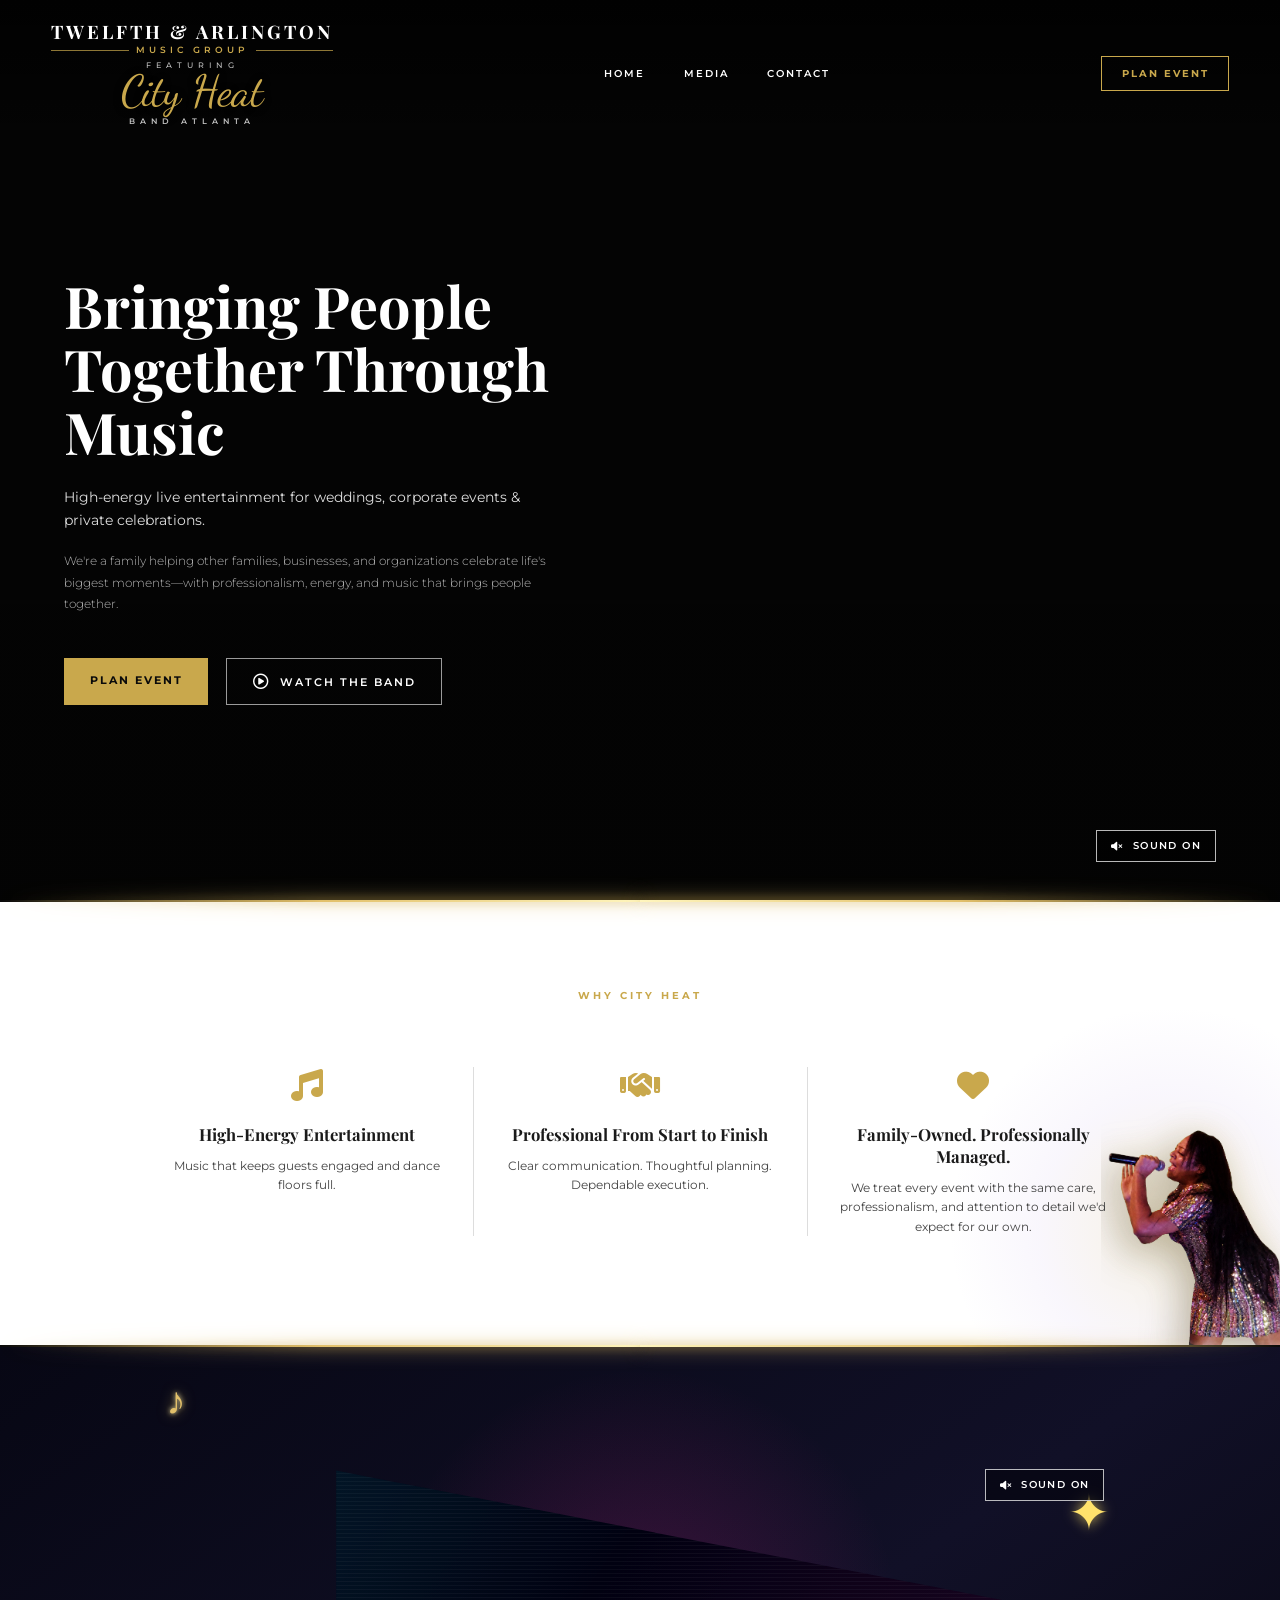
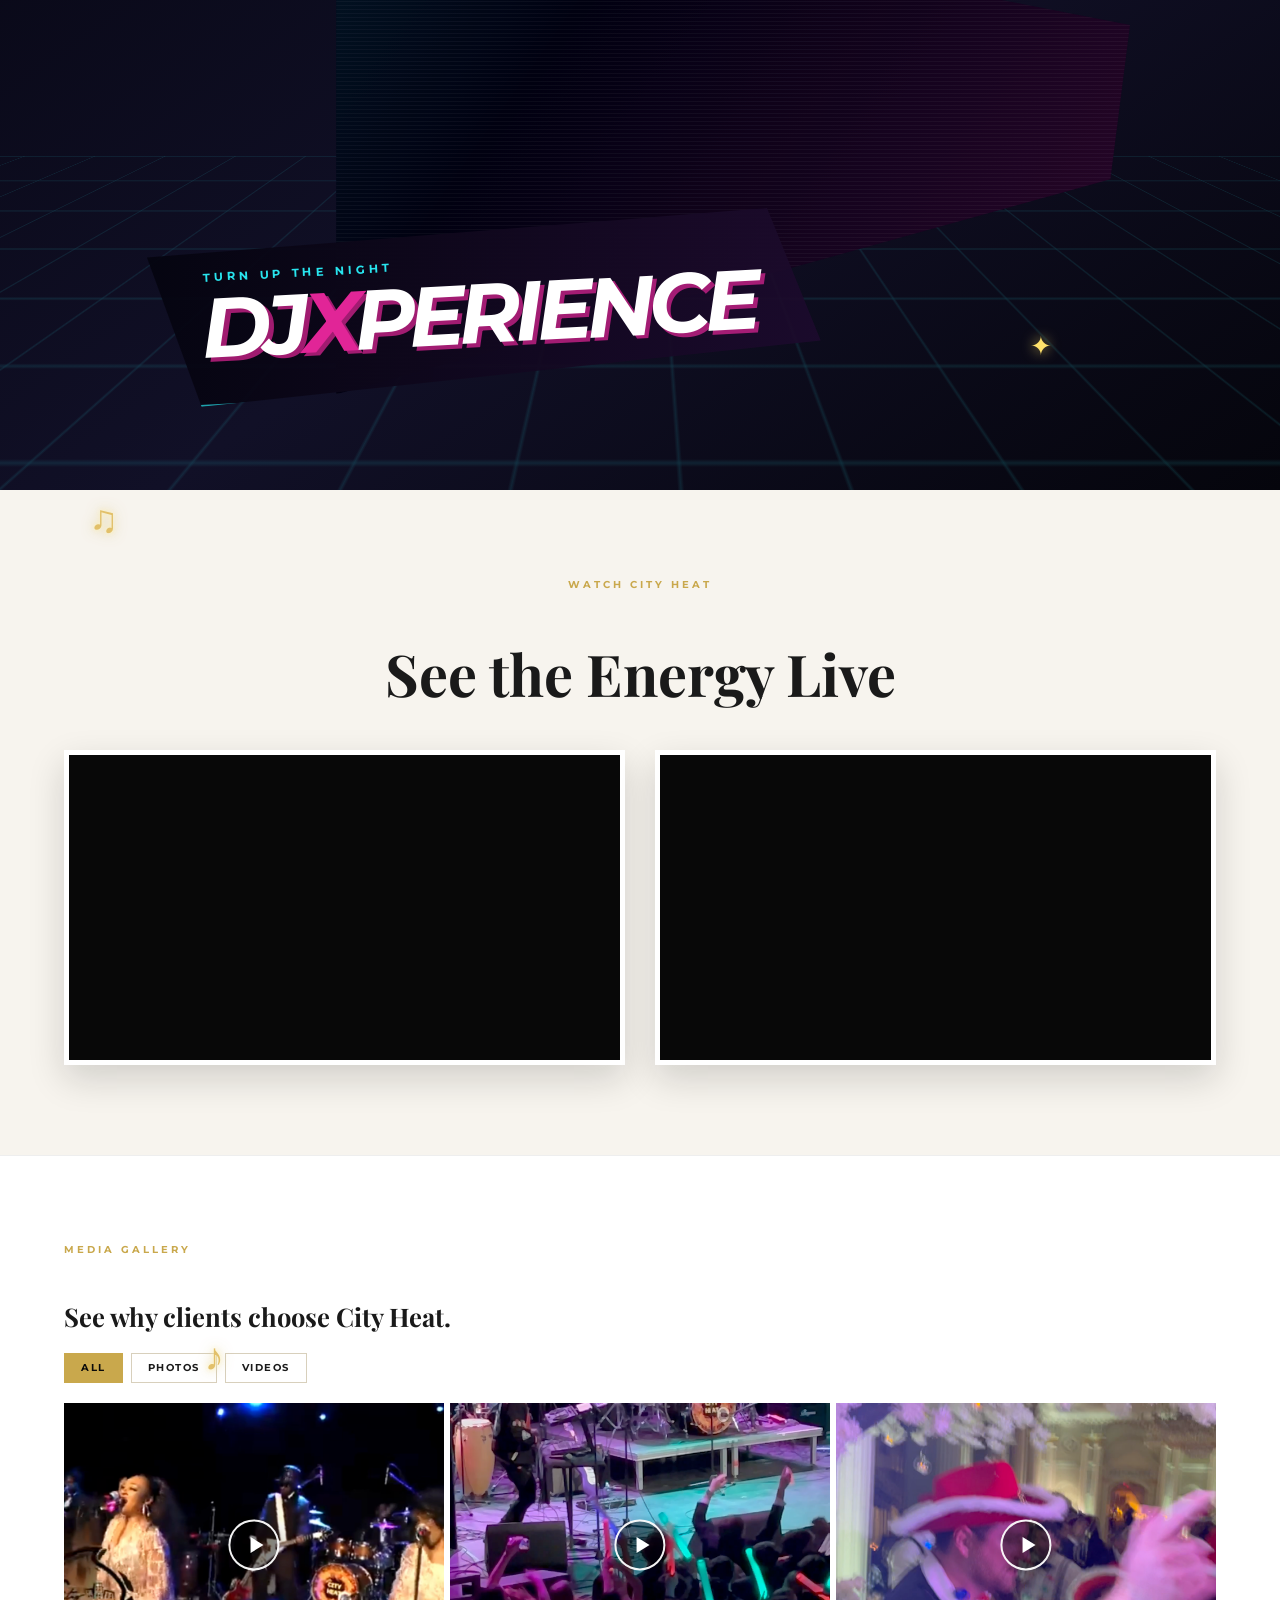
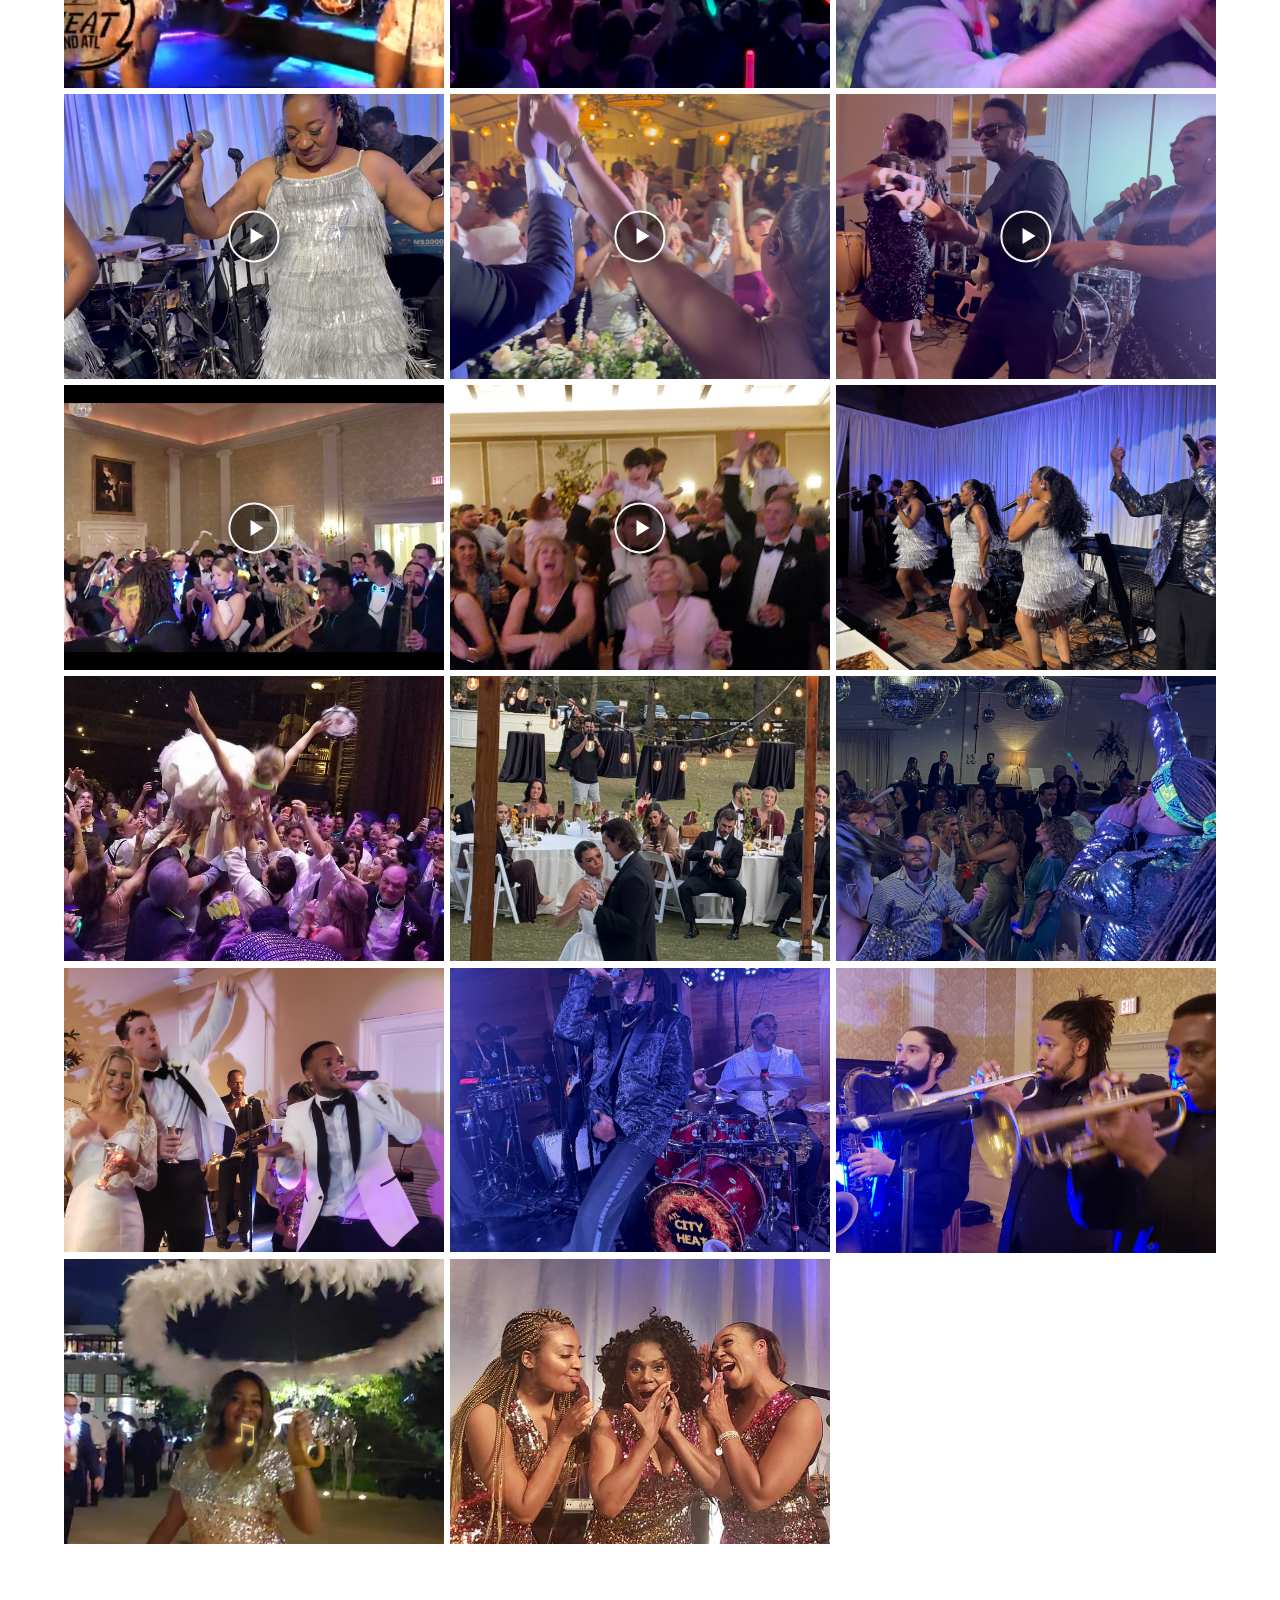
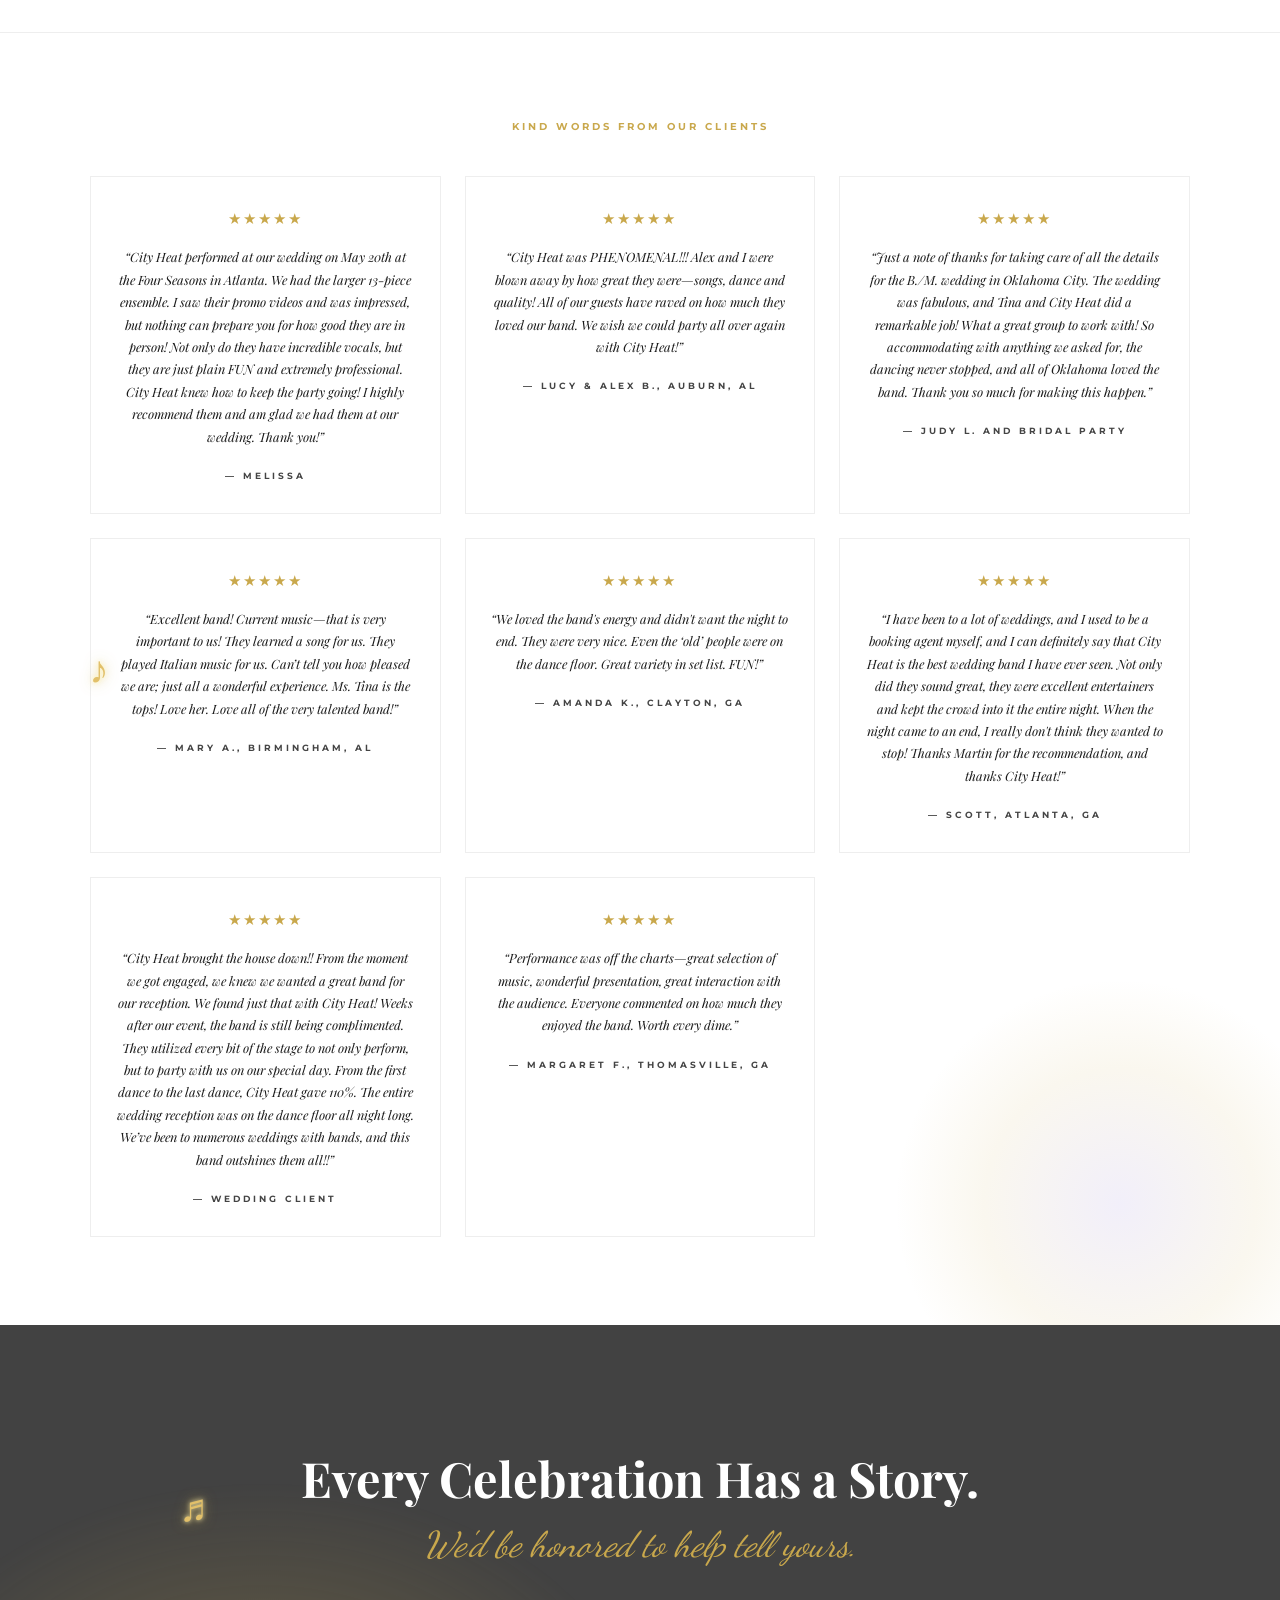
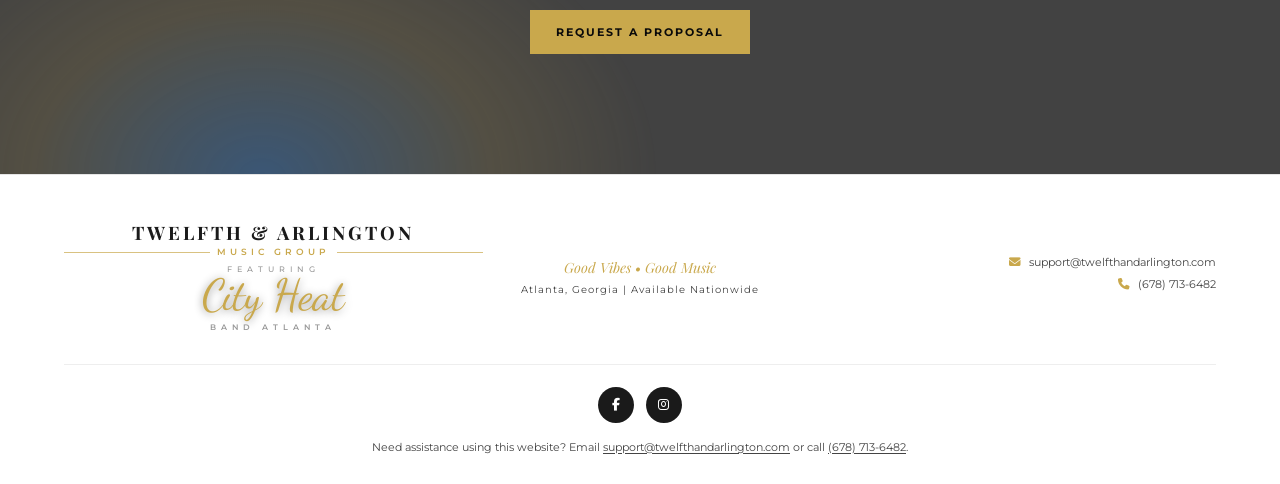
==== commit c5c2fe23: "Add new featured gallery video" ====
--- a/index.html
+++ b/index.html
@@ -179,6 +179,7 @@
         <button class="gallery-filter" type="button" data-filter="video">Videos</button>
       </div>
       <div class="photo-grid">
+        <button class="gallery-item is-video" data-type="video" data-src="assets/gallery/uploads/my-movie.mp4" aria-label="Play City Heat performance video"><video muted playsinline preload="metadata" poster="assets/gallery/posters/my-movie.png"><source src="assets/gallery/uploads/my-movie.mp4" type="video/mp4"></video></button>
         <button class="gallery-item is-video" data-type="video" data-src="assets/featured-video.mp4" aria-label="Play featured City Heat performance"><video muted playsinline preload="metadata" poster="assets/posters/featured-video.mp4.png"><source src="assets/featured-video.mp4" type="video/mp4"></video></button>
         <button class="gallery-item is-video" data-type="video" data-src="assets/gallery/uploads/img-8560.mp4" aria-label="Play City Heat live event performance"><video muted playsinline preload="metadata" poster="assets/gallery/posters/img-8560.mov.png"><source src="assets/gallery/uploads/img-8560.mp4" type="video/mp4"></video></button>
         <button class="gallery-item is-video" data-type="video" data-src="assets/gallery/uploads/img-1450.mp4" aria-label="Play City Heat wedding reception performance"><video muted playsinline preload="metadata" poster="assets/gallery/posters/img-1450.mov.png"><source src="assets/gallery/uploads/img-1450.mp4" type="video/mp4"></video></button>
